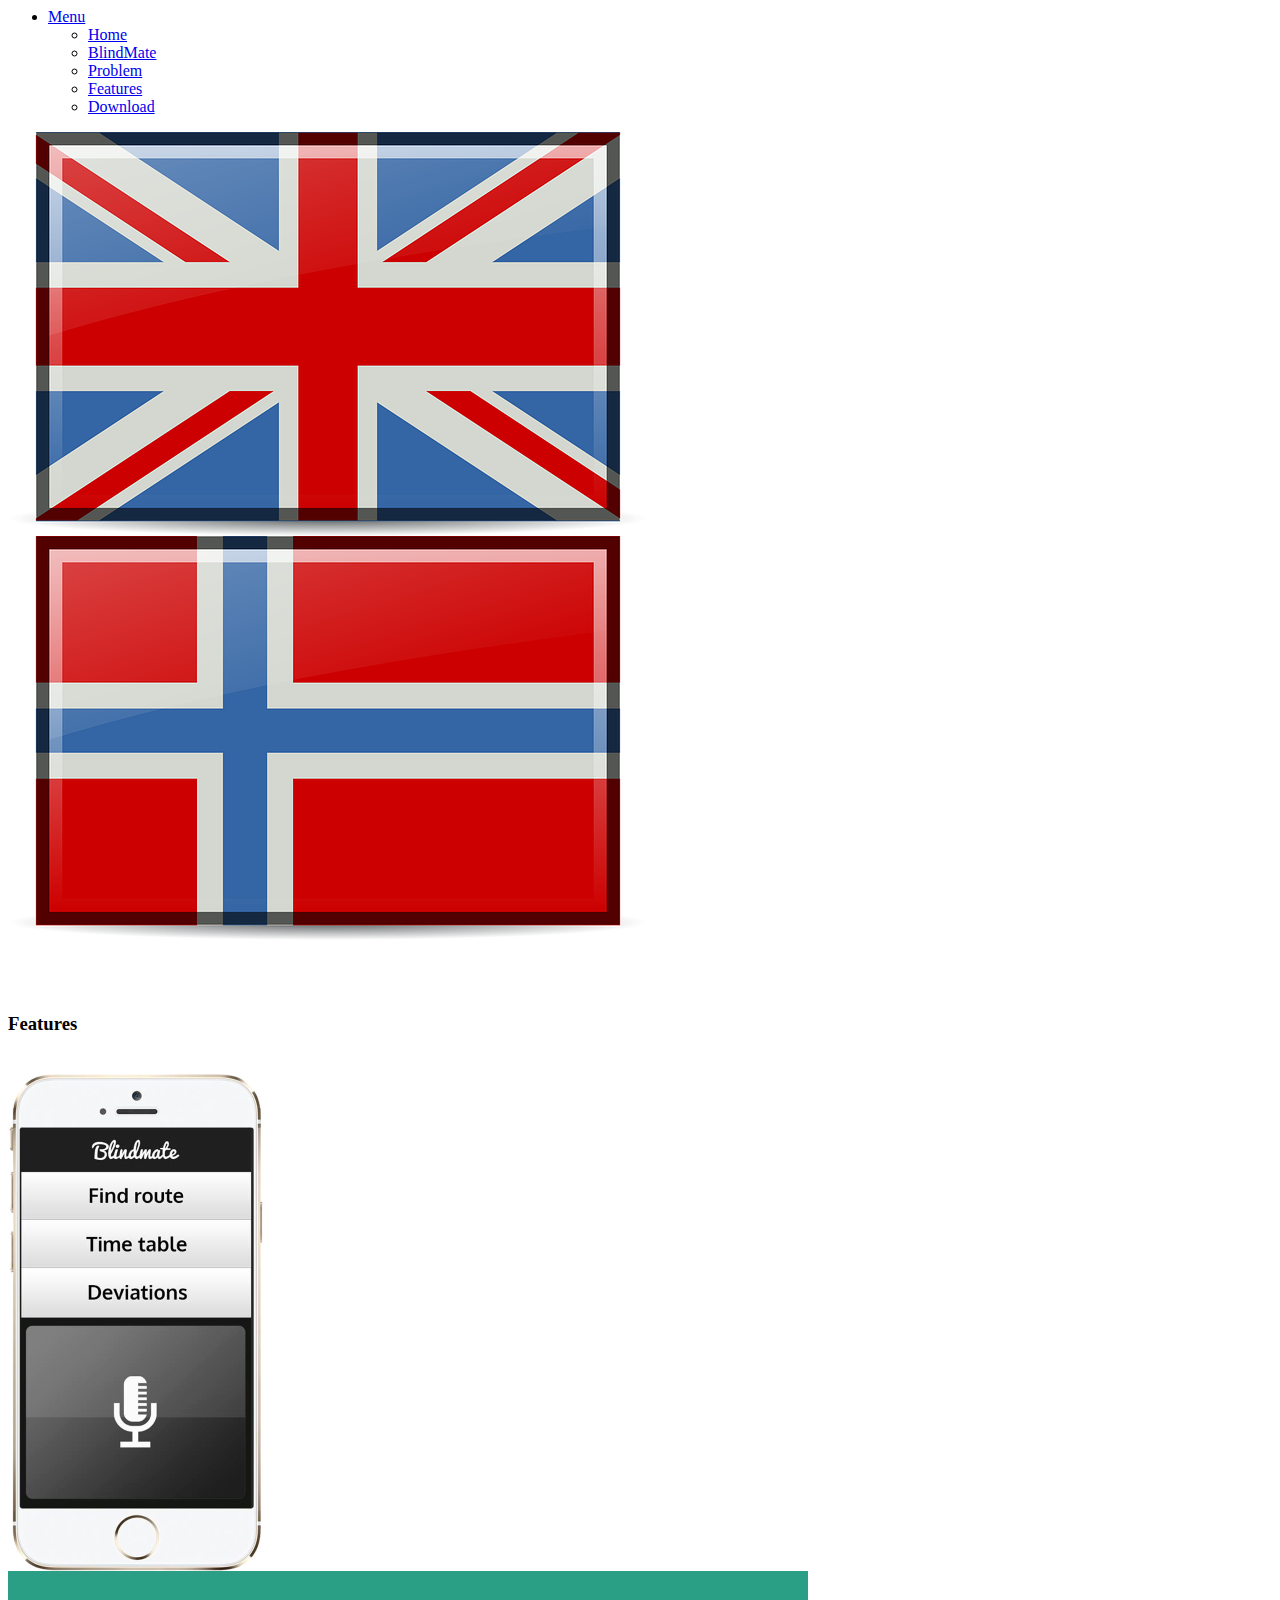
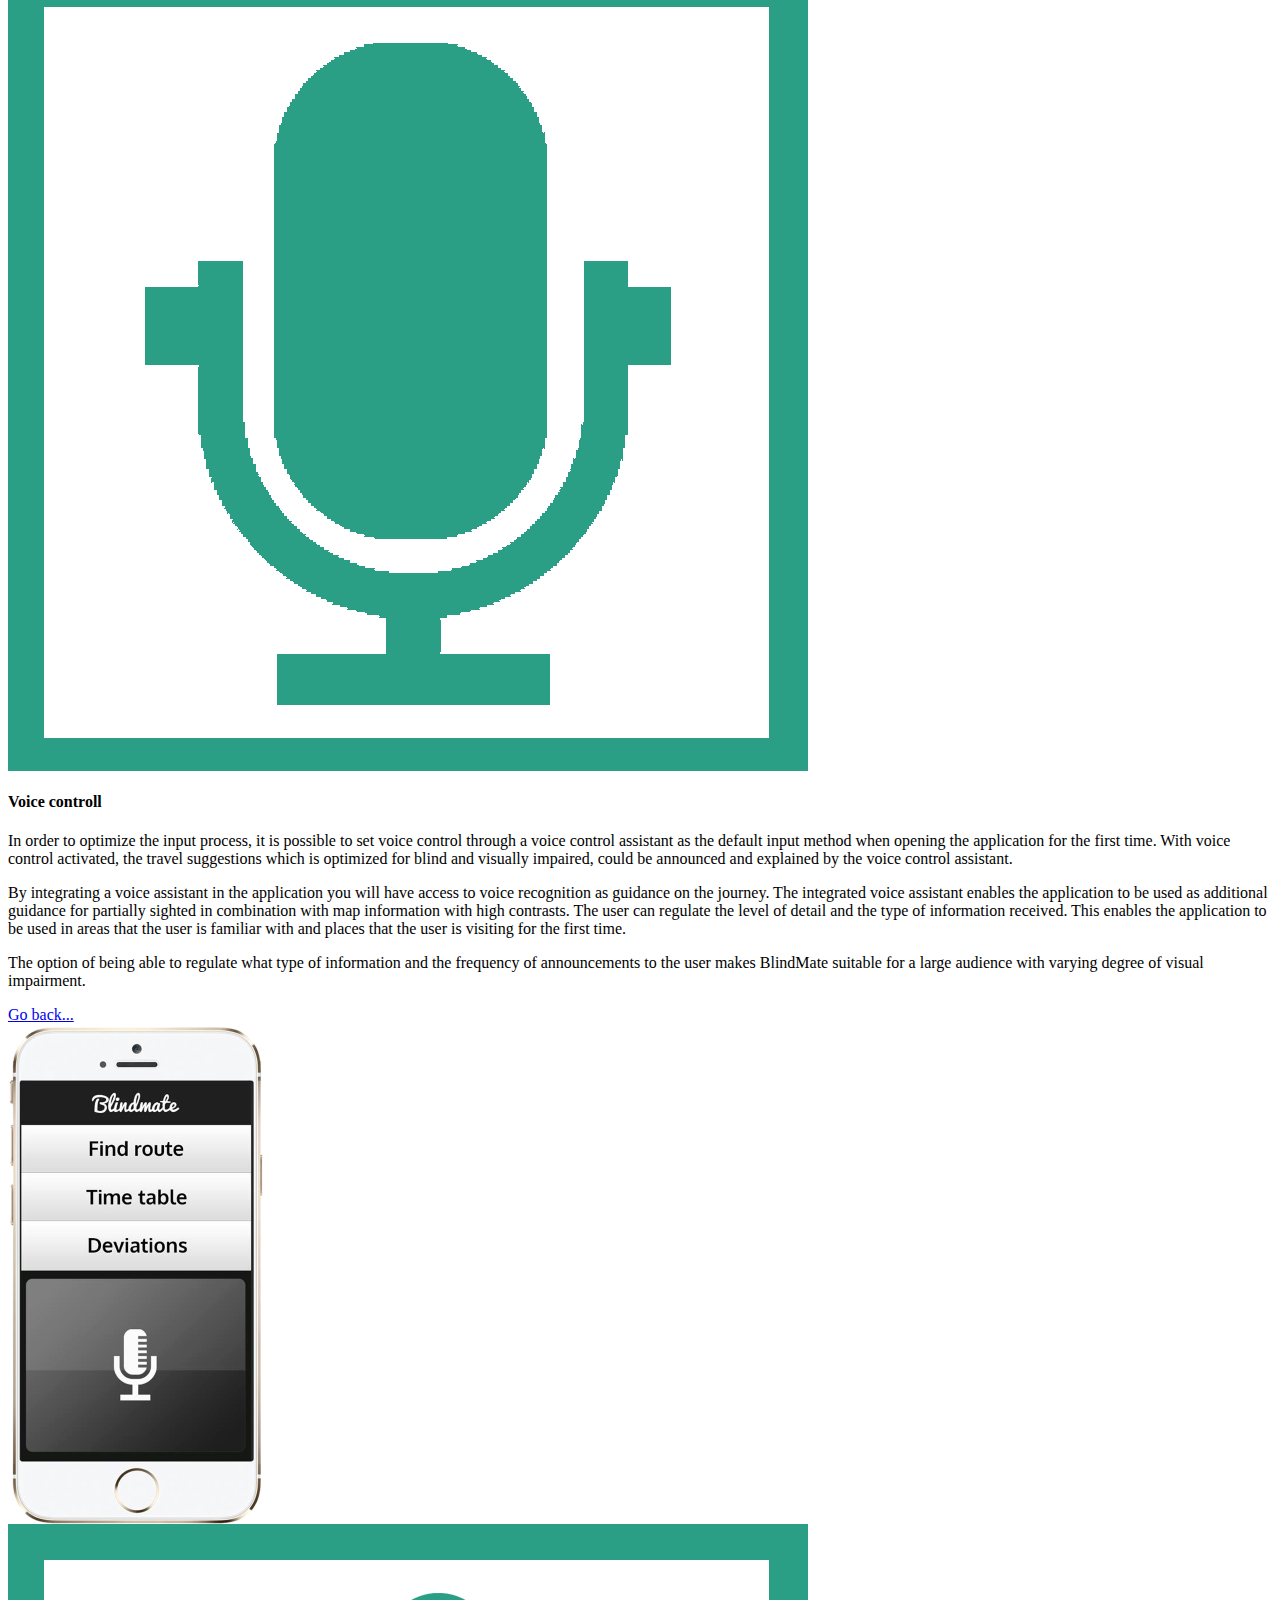
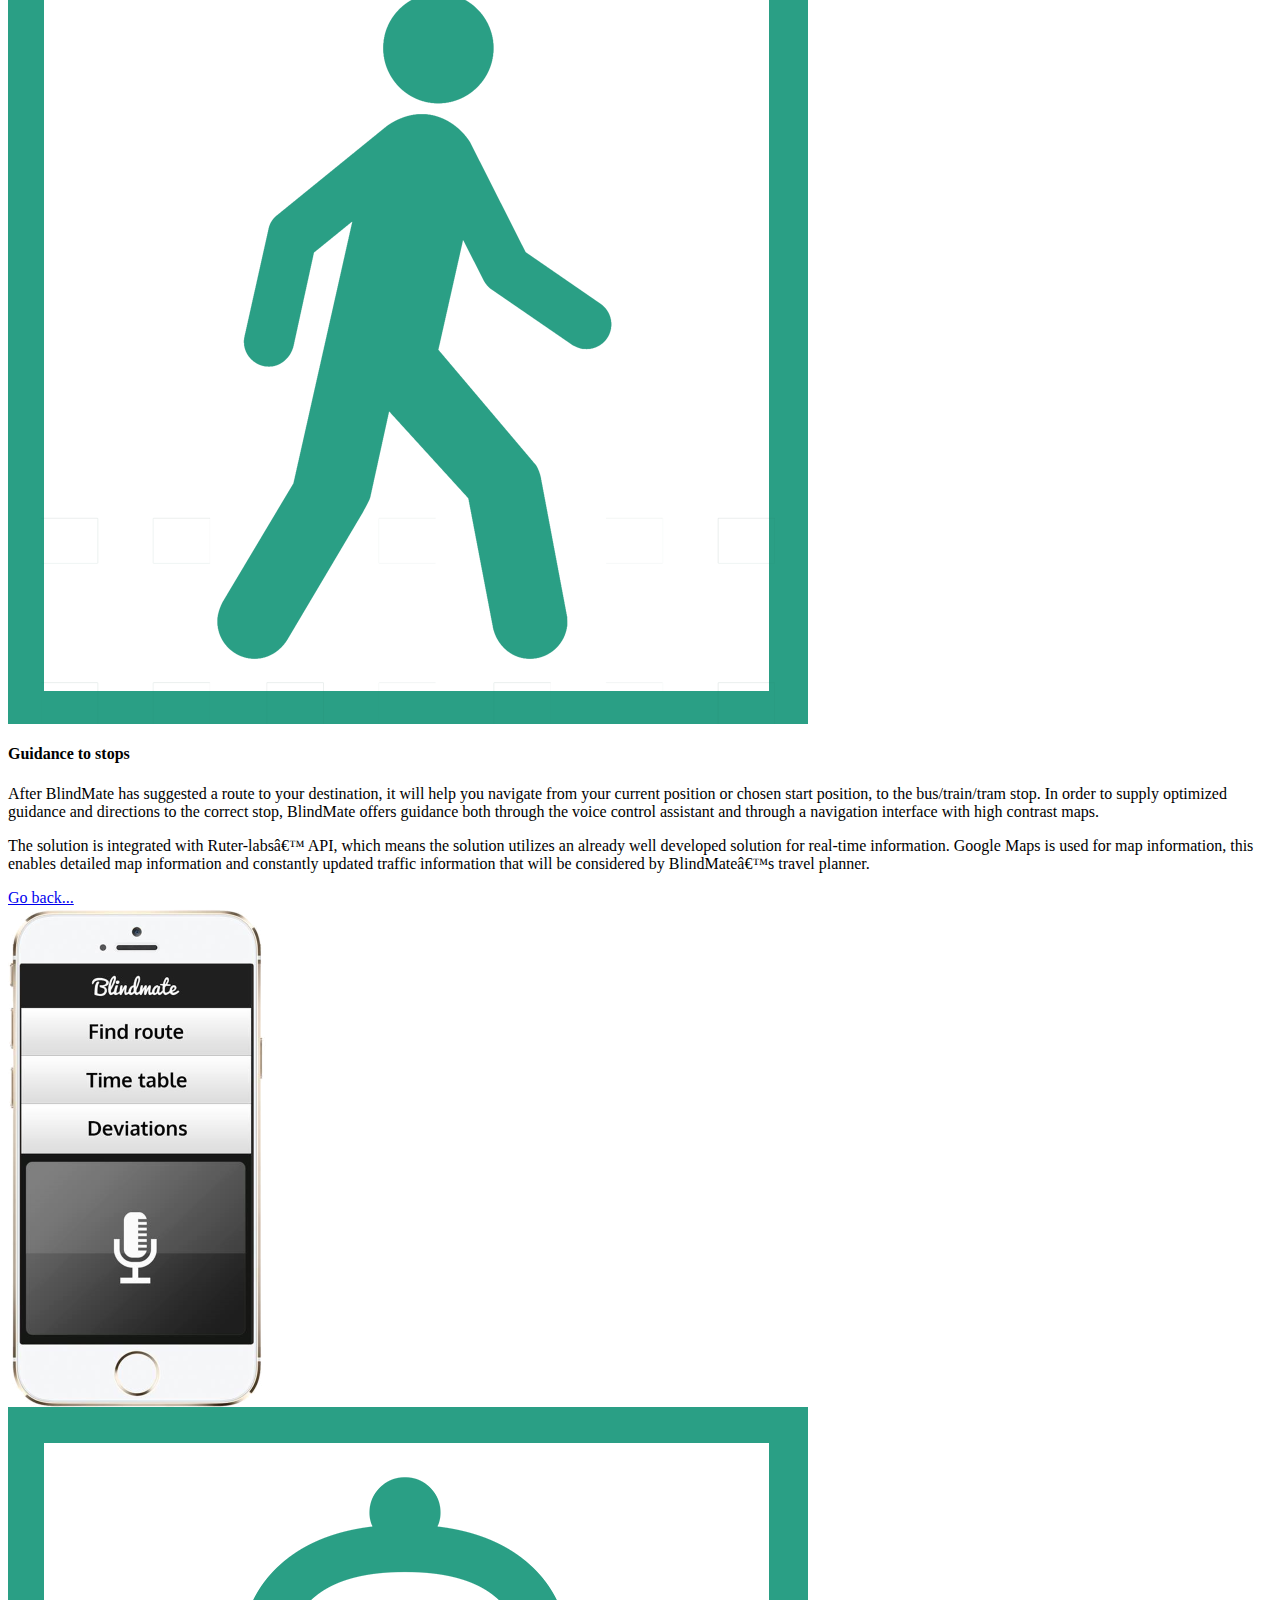
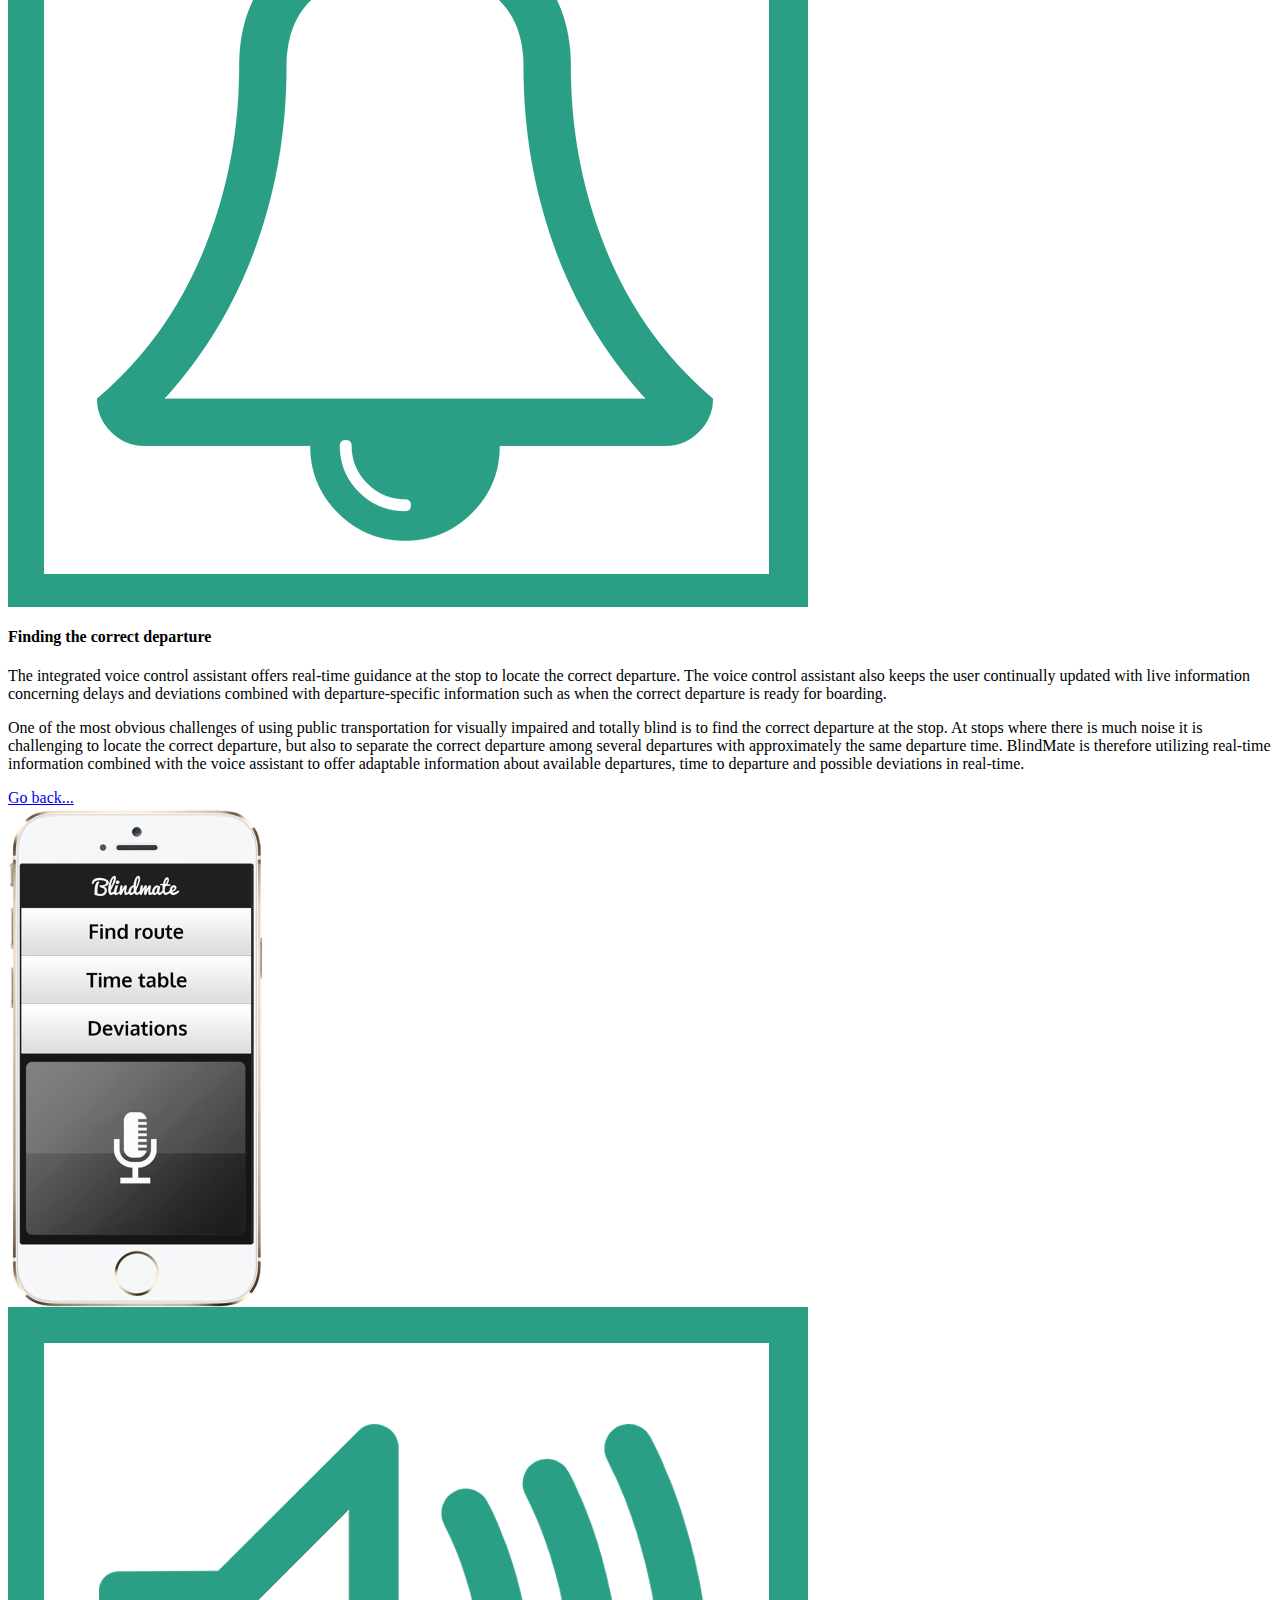
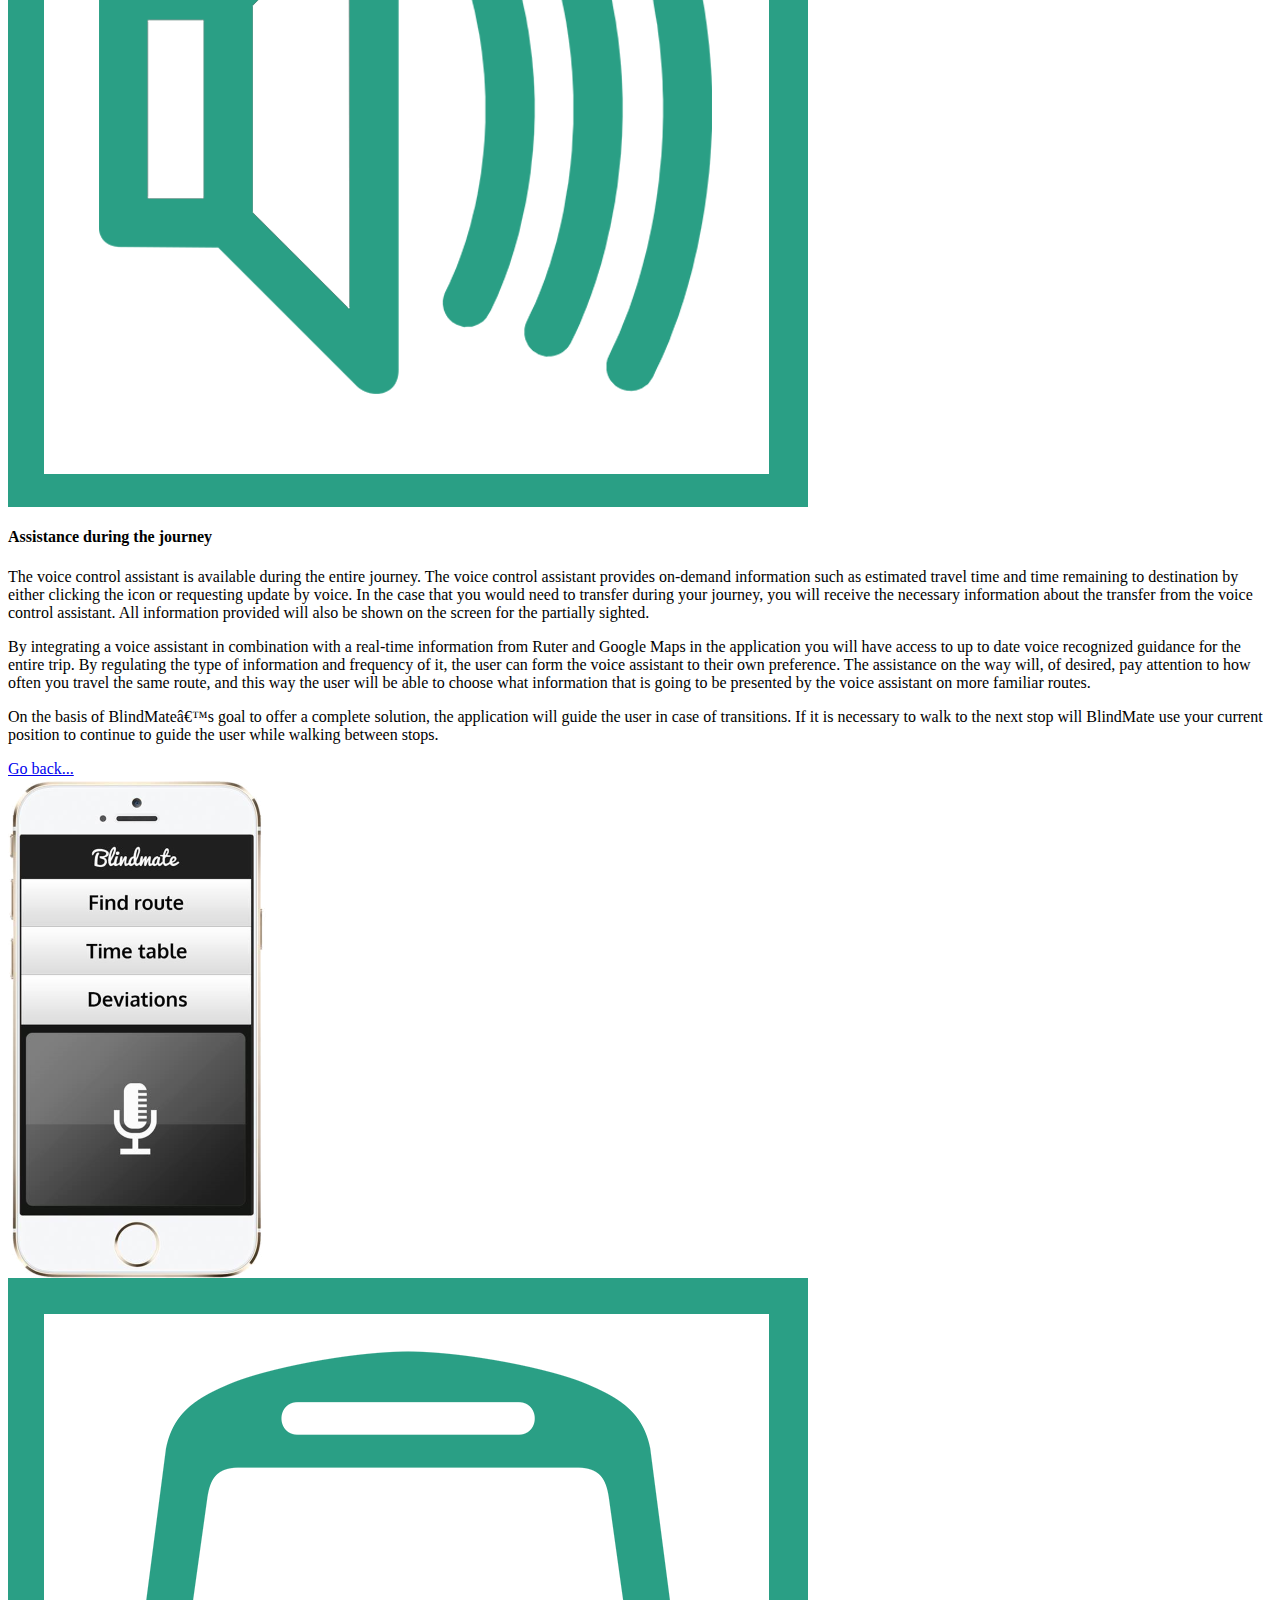
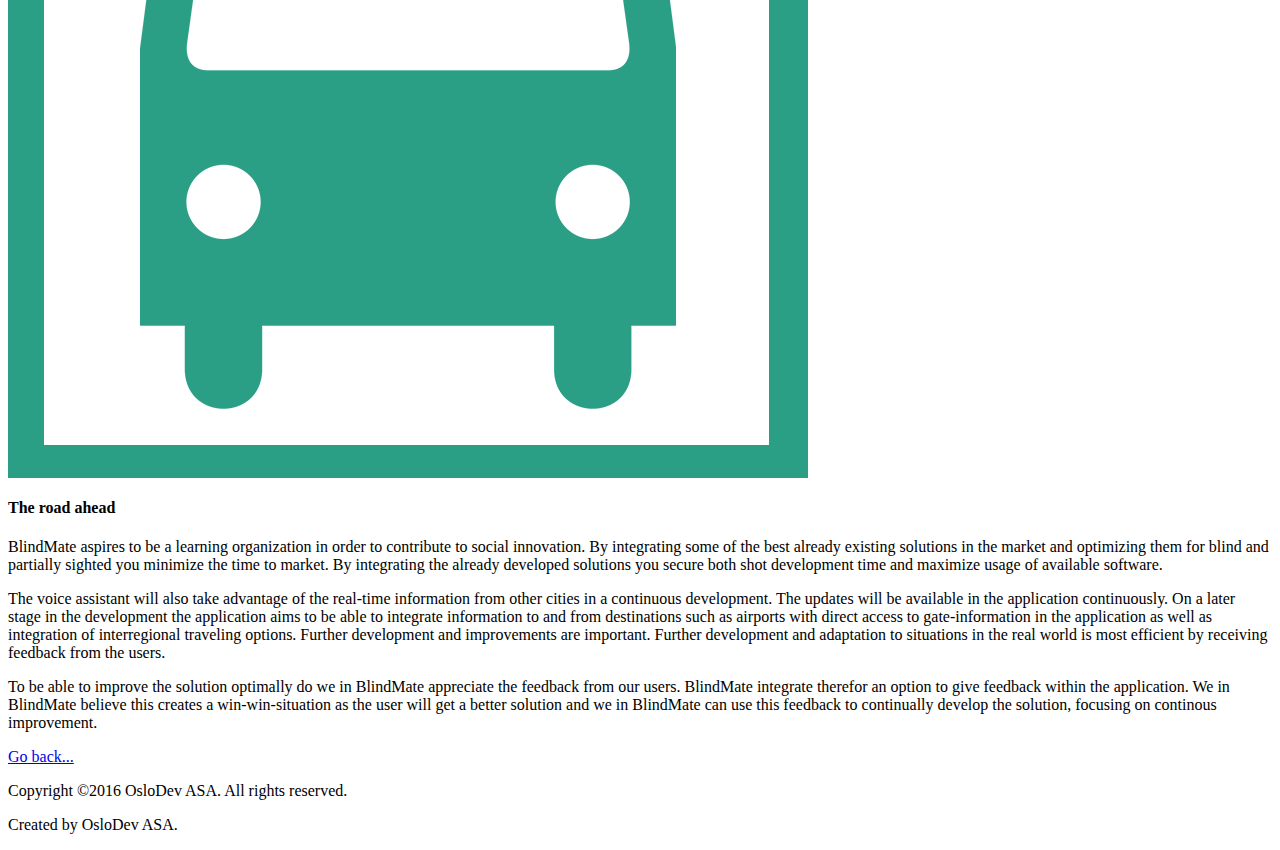
==== features-eng.html @ 74077821 "fixes" ====
<html lang="en">

<head>
    <title>BlindMate</title>
    <meta name="viewport" content="width=device-width, initial-scale=1.0" charset="ISO-8859-1">
    <link type="text/css" rel="stylesheet" href="css/style.css" />
</head>

<body>
    <div id="Home">
        <div id="navigation">
            <ul class="nav">
                <li class="link"> <a class="main" href="#m1">Menu</a>
                    <ul class="sub">
                        <li><a href="#Home" tabindex="0">Home</a></li>
                        <li><a href="#About">BlindMate</a></li>
                        <li><a href="#Problem">Problem</a></li>
                        <li><a href="#Features">Features</a></li>
                        <li><a href="#Download">Download</a></li>
                    </ul>
                </li>
            </ul>
            <a href="index-eng.html"><img src="img/flag-en.png" class="flag" id="england-flag" alt="English" /></a>
            <a href="index.html"><img src="img/flag-no.png" class="flag" id="norge-flag" alt="Norwegian" /></a>
        </div>

        <header class="no-img"></header>

        <br /><br /><br />
        <h3>Features</h3>
        <br />
        <article class="white" id="Voice">
            <img class="Smartphone-right" src="img/smartphone.png" alt="Smartphone" />
            <div class="Features-more">
                <img src="img/mic.png" class="feature-logo" alt="Voice controll" />
                <h4 class="feature-heading">Voice controll</h4>
                <p class="feature-p">In order to optimize the input process, it is possible to set voice control through a voice control assistant as the default input method when opening the application for the first time. With voice control activated, the travel suggestions
                    which is optimized for blind and visually impaired, could be announced and explained by the voice control assistant.</p>
                <p class="feature-p">By integrating a voice assistant in the application you will have access to voice recognition as guidance on the journey. The integrated voice assistant enables the application to be used as additional guidance for partially sighted in
                    combination with map information with high contrasts. The user can regulate the level of detail and the type of information received. This enables the application to be used in areas that the user is familiar with and places that the
                    user is visiting for the first time.</p>
                <p class="feature-p">The option of being able to regulate what type of information and the frequency of announcements to the user makes BlindMate suitable for a large audience with varying degree of visual impairment.</p>
                <a href="index-eng.html#Voice">Go back...</a>
                <br />
            </div>
        </article>

        <article class="grey" id="Guide">
            <img class="Smartphone-right" src="img/smartphone.png" alt="Smartphone" />
            <div class="Features-more">
                <img src="img/man.png" class="feature-logo" alt="Guidance to stops" />
                <h4 class="feature-heading">Guidance to stops</h4>
                <p class="feature-p">After BlindMate has suggested a route to your destination, it will help you navigate from your current position or chosen start position, to the bus/train/tram stop. In order to supply optimized guidance and directions to the correct stop,
                    BlindMate offers guidance both through the voice control assistant and through a navigation interface with high contrast maps.</p>
                <p class="feature-p">The solution is integrated with Ruter-labs’ API, which means the solution utilizes an already well developed solution for real-time information. Google Maps is used for map information, this enables detailed map information and constantly
                    updated traffic information that will be considered by BlindMate’s travel planner.</p>
                <a href="index-eng.html#Guide">Go back...</a>
                <br />
            </div>
        </article>

        <article class="white" id="Find">
            <img class="Smartphone-right" src="img/smartphone.png" alt="Smartphone" />
            <div class="Features-more">
                <img src="img/bell.png" class="feature-logo" alt="Finding the correct departure" />
                <h4 class="feature-heading">Finding the correct departure</h4>
                <p class="feature-p">The integrated voice control assistant offers real-time guidance at the stop to locate the correct departure. The voice control assistant also keeps the user continually updated with live information concerning delays and deviations combined
                    with departure-specific information such as when the correct departure is ready for boarding.</p>
                <p class="feature-p">One of the most obvious challenges of using public transportation for visually impaired and totally blind is to find the correct departure at the stop. At stops where there is much noise it is challenging to locate the correct departure,
                    but also to separate the correct departure among several departures with approximately the same departure time. BlindMate is therefore utilizing real-time information combined with the voice assistant to offer adaptable information
                    about available departures, time to departure and possible deviations in real-time.</p>
                <a href="index-eng.html#Find">Go back...</a>
                <br />
            </div>
        </article>

        <article class="grey" id="Assist">
            <img class="Smartphone-right" src="img/smartphone.png" alt="Smartphone" />
            <div class="Features-more">
                <img src="img/speaker.png" class="feature-logo" alt="Assistance during the journey" />
                <h4 class="feature-heading">Assistance during the journey</h4>
                <p class="feature-p">The voice control assistant is available during the entire journey. The voice control assistant provides on-demand information such as estimated travel time and time remaining to destination by either clicking the icon or requesting update
                    by voice. In the case that you would need to transfer during your journey, you will receive the necessary information about the transfer from the voice control assistant. All information provided will also be shown on the screen for
                    the partially sighted.</p>
                <p class="feature-p">By integrating a voice assistant in combination with a real-time information from Ruter and Google Maps in the application you will have access to up to date voice recognized guidance for the entire trip. By regulating the type of information
                    and frequency of it, the user can form the voice assistant to their own preference. The assistance on the way will, of desired, pay attention to how often you travel the same route, and this way the user will be able to choose what
                    information that is going to be presented by the voice assistant on more familiar routes.</p>
                <p class="feature-p">On the basis of BlindMate’s goal to offer a complete solution, the application will guide the user in case of transitions. If it is necessary to walk to the next stop will BlindMate use your current position to continue to guide the user
                    while walking between stops.</p>
                <a href="index-eng.html#Assist">Go back...</a>
                <br />
            </div>
        </article>

        <article class="white" id="Road">
            <img class="Smartphone-right" src="img/smartphone.png" alt="Smartphone" />
            <div class="Features-more">
                <img src="img/bus.png" class="feature-logo" alt="The road ahead" />
                <h4 class="feature-heading">The road ahead</h4>
                <p class="feature-p">BlindMate aspires to be a learning organization in order to contribute to social innovation. By integrating some of the best already existing solutions in the market and optimizing them for blind and partially sighted you minimize the
                    time to market. By integrating the already developed solutions you secure both shot development time and maximize usage of available software.</p>
                <p class="feature-p">The voice assistant will also take advantage of the real-time information from other cities in a continuous development. The updates will be available in the application continuously. On a later stage in the development the application
                    aims to be able to integrate information to and from destinations such as airports with direct access to gate-information in the application as well as integration of interregional traveling options. Further development and improvements
                    are important. Further development and adaptation to situations in the real world is most efficient by receiving feedback from the users.</p>
                <p class="feature-p">To be able to improve the solution optimally do we in BlindMate appreciate the feedback from our users. BlindMate integrate therefor an option to give feedback within the application. We in BlindMate believe this creates a win-win-situation
                    as the user will get a better solution and we in BlindMate can use this feedback to continually develop the solution, focusing on continous improvement.</p>
                <a href="index-eng.html#Road">Go back...</a>
                <br />
            </div>
        </article>

        <footer>
            <p class="footer">Copyright &copy;2016 OsloDev ASA. All rights reserved.</p>
            <p class="footer">Created by OsloDev ASA.</p>
        </footer>
    </div>
</body>
</html>
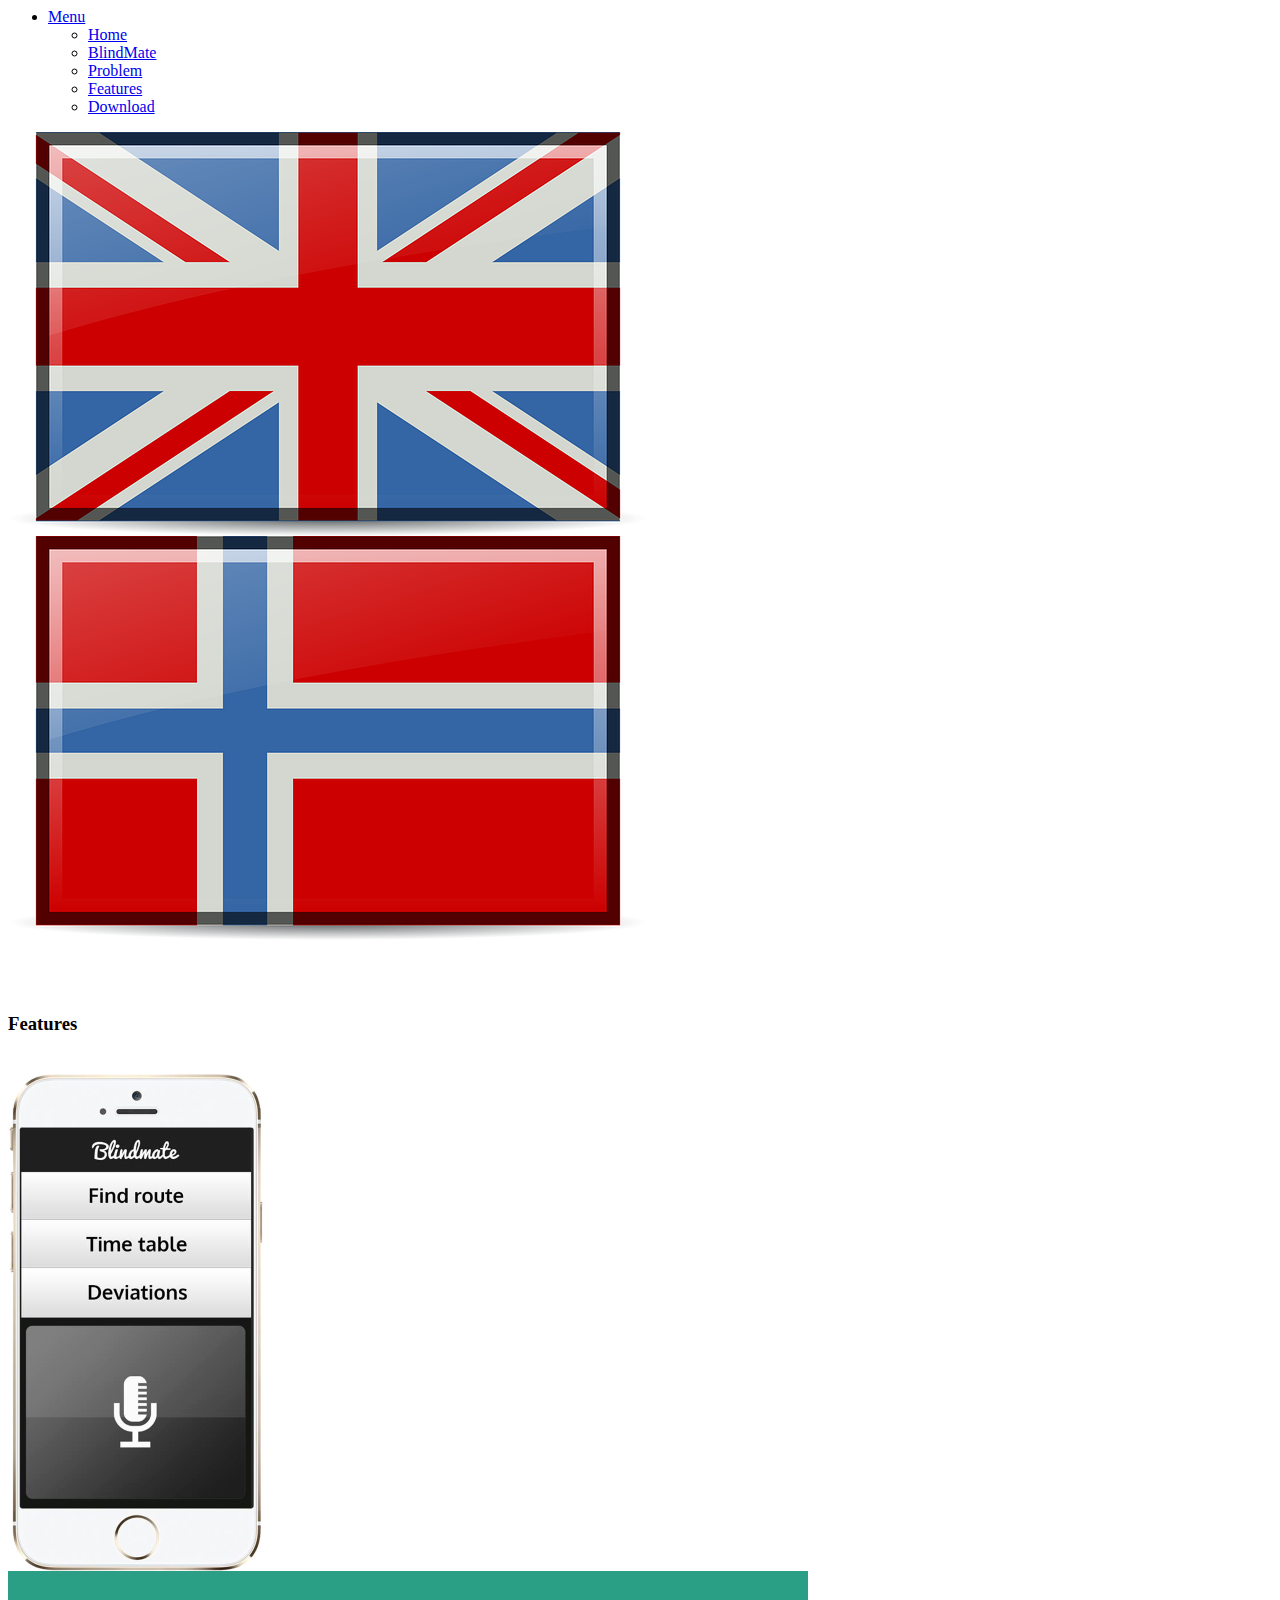
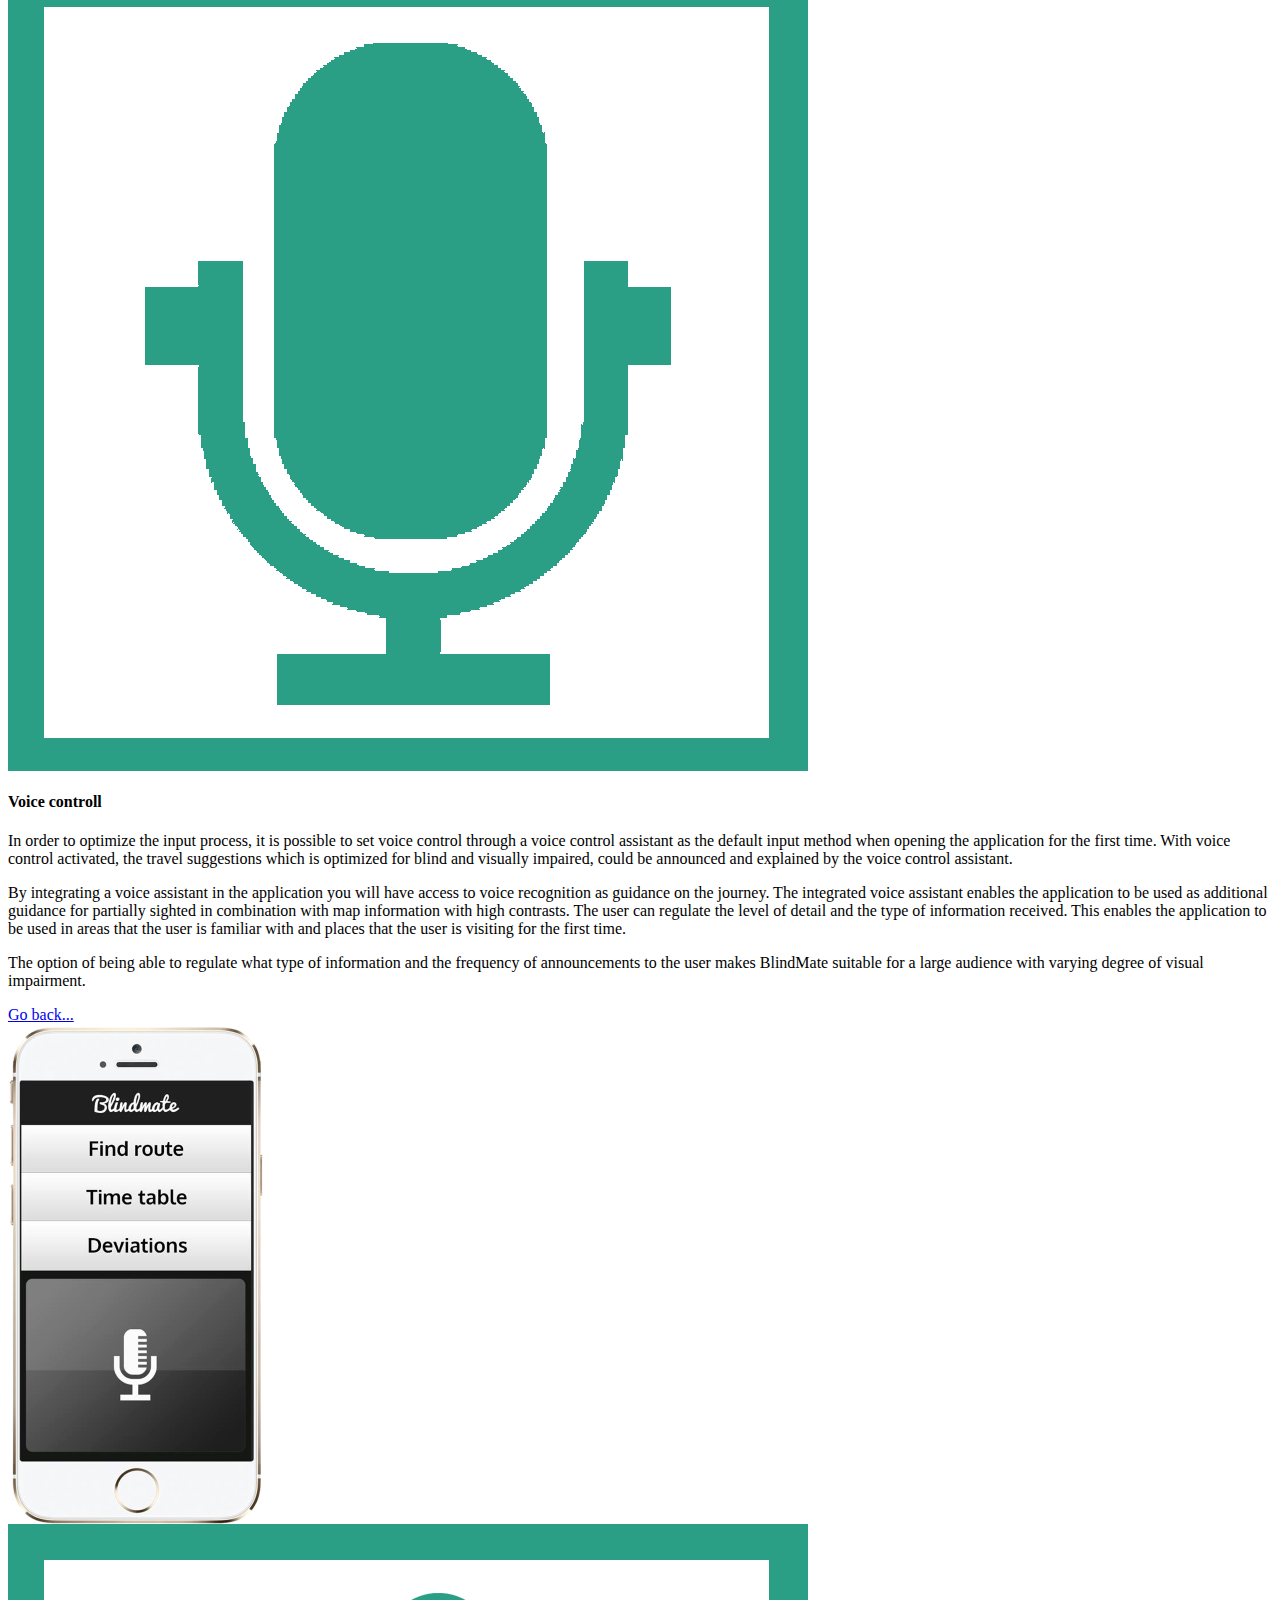
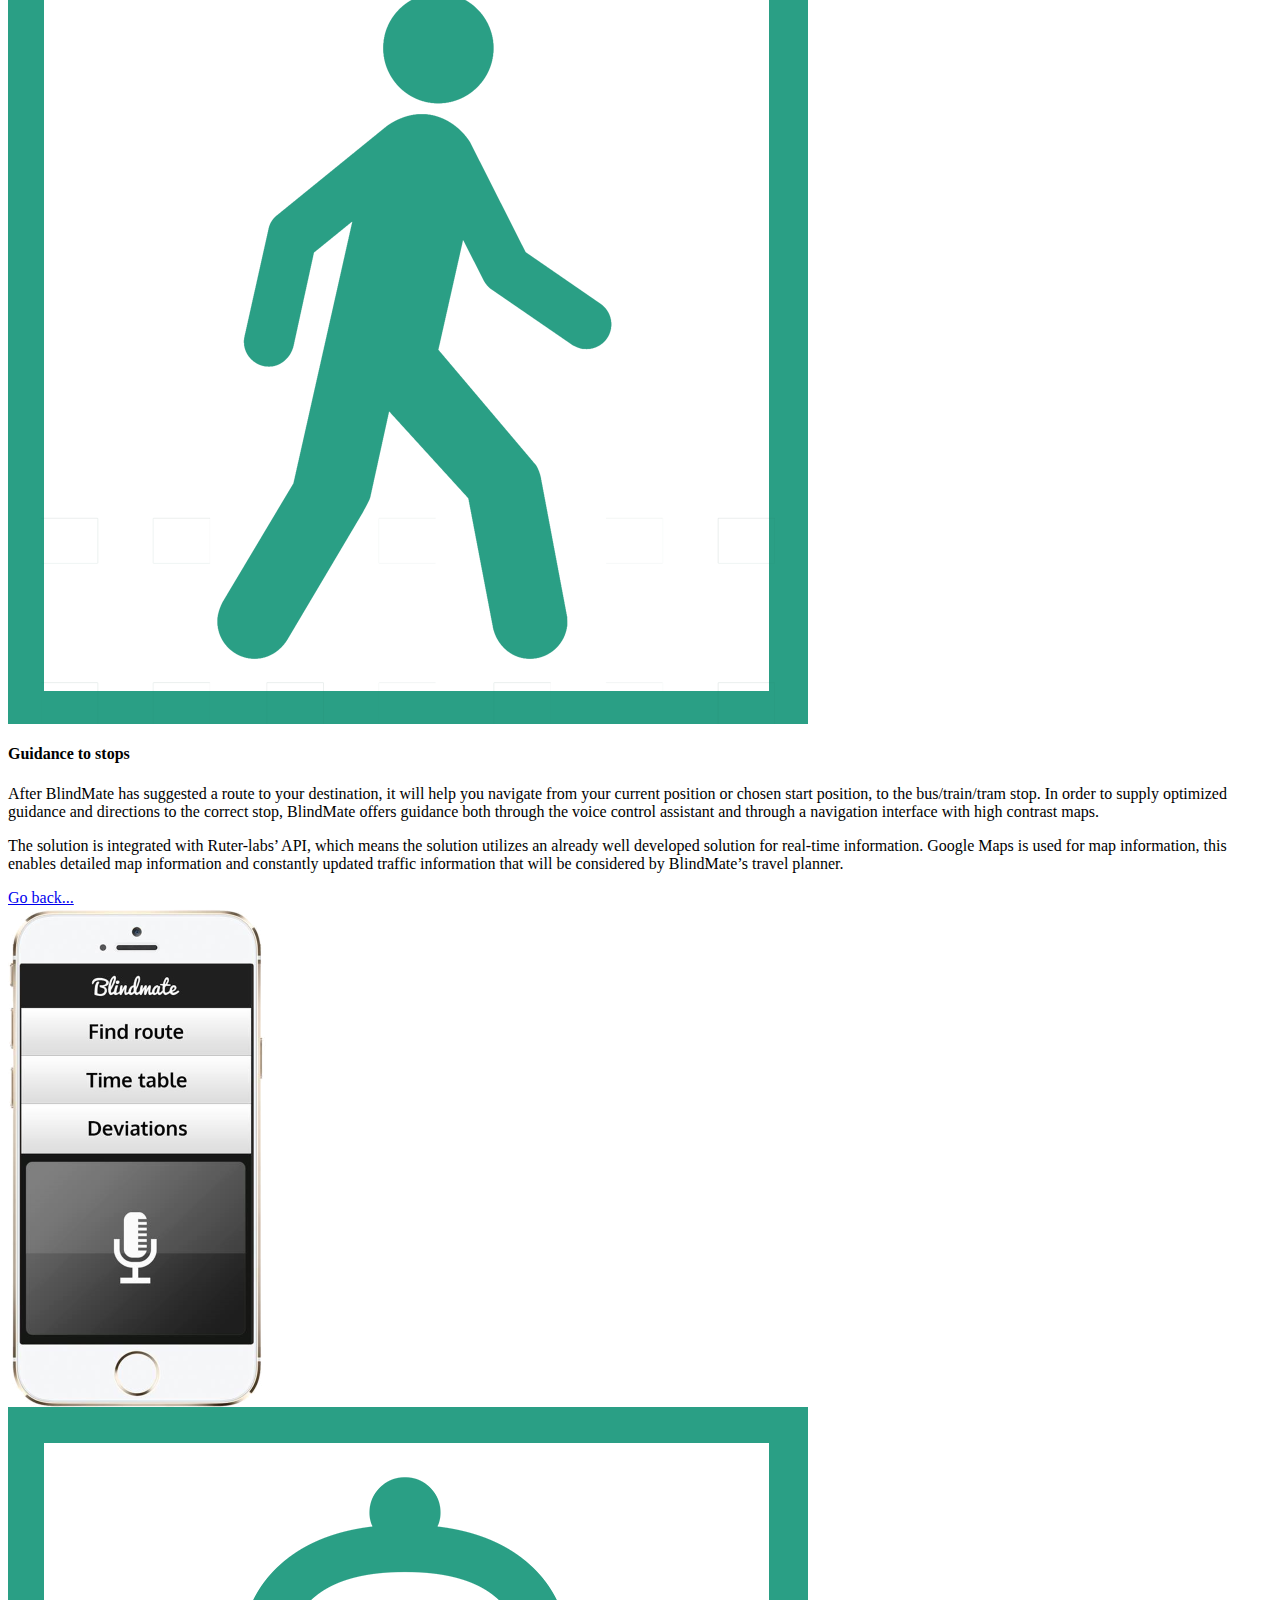
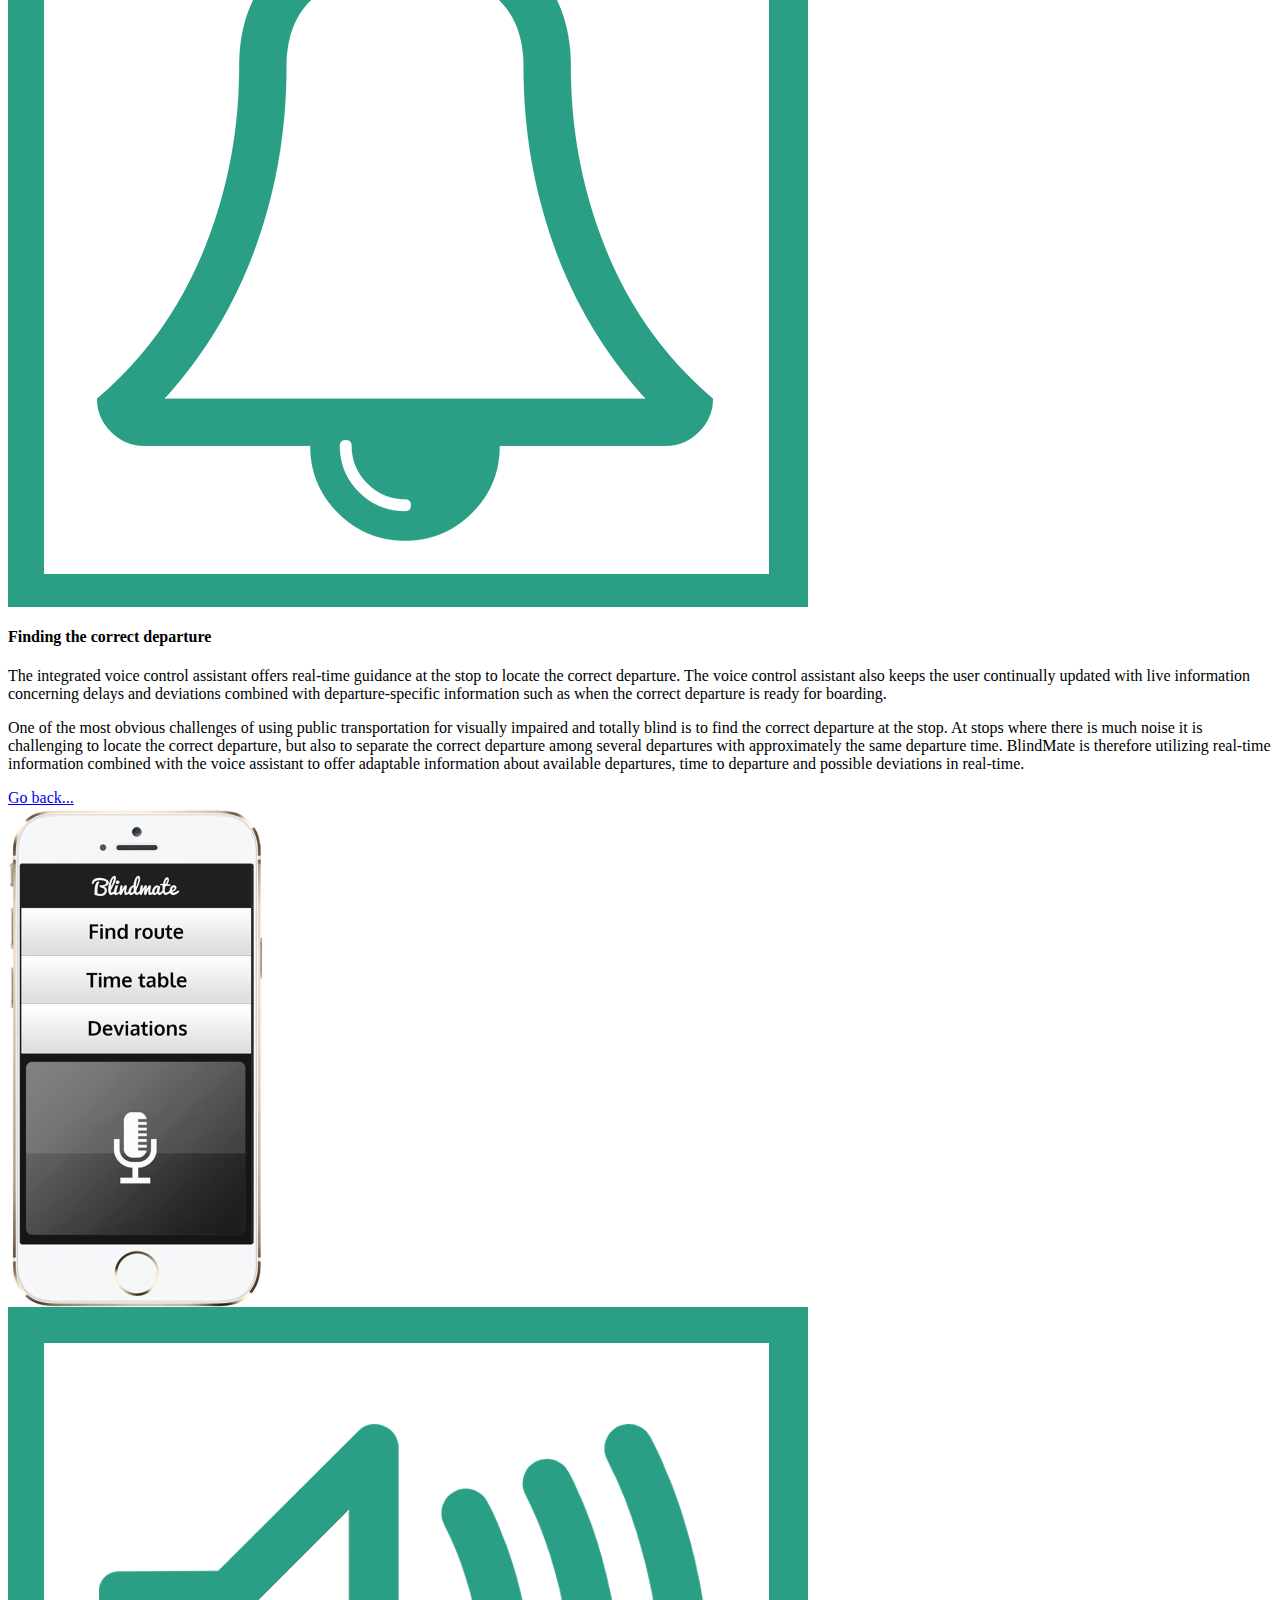
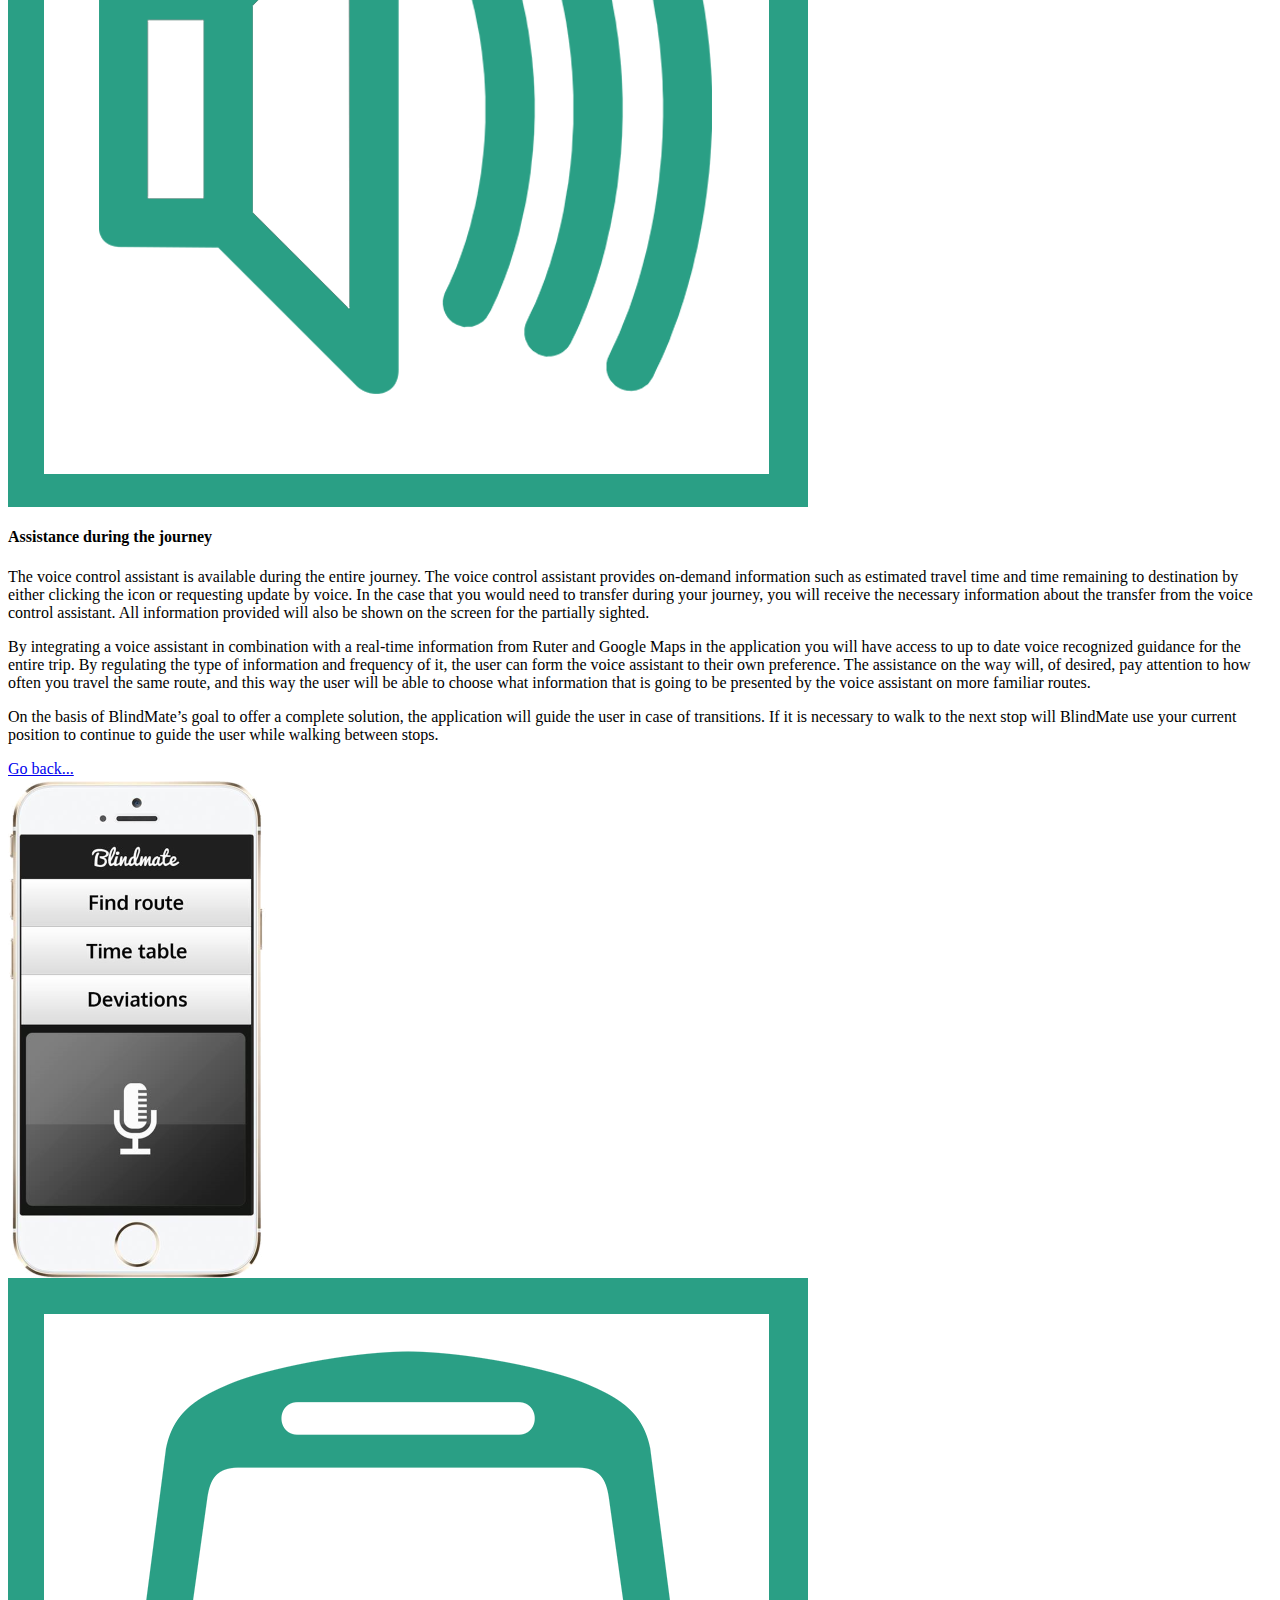
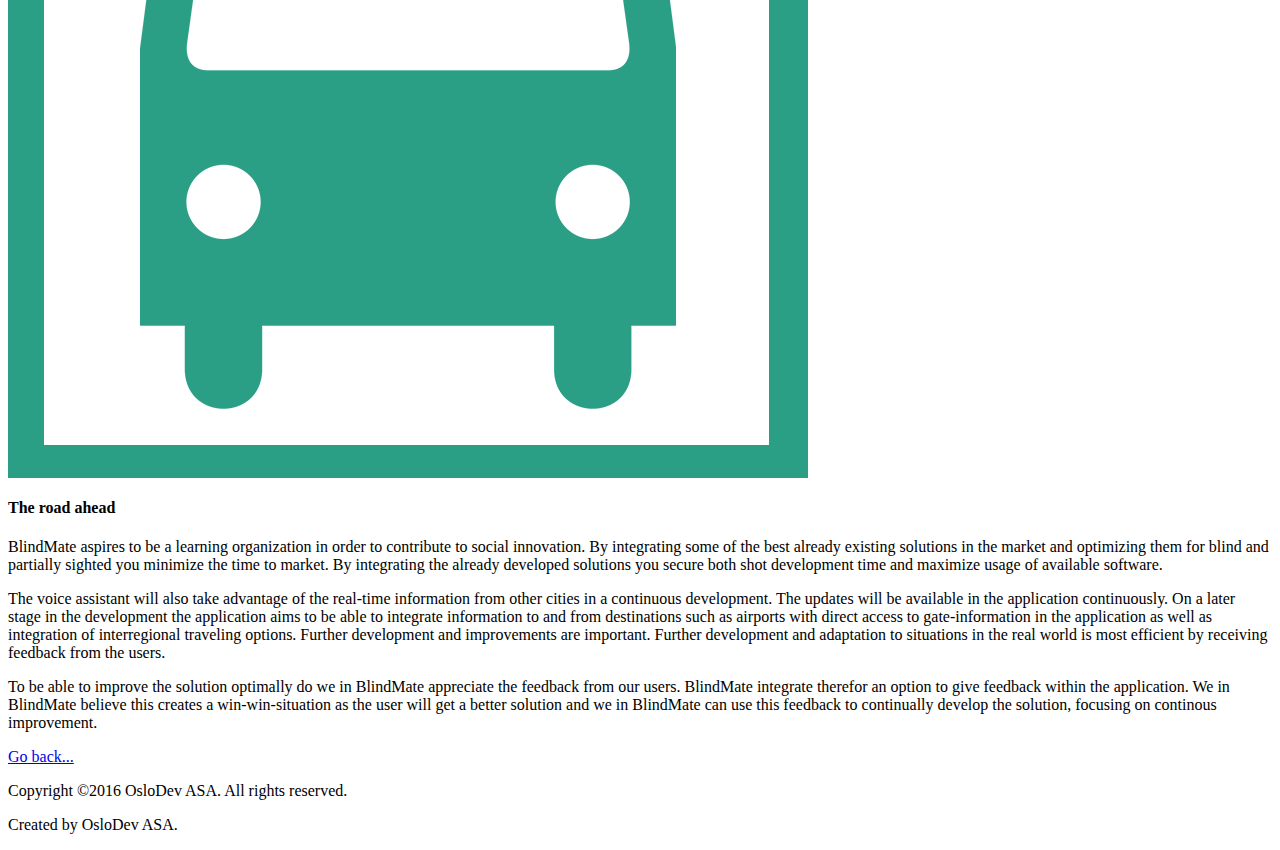
==== commit a07ebc51: "more fix" ====
--- a/features-eng.html
+++ b/features-eng.html
@@ -2,7 +2,7 @@
 
 <head>
     <title>BlindMate</title>
-    <meta name="viewport" content="width=device-width, initial-scale=1.0" charset="ISO-8859-1">
+    <meta name="viewport" content="width=device-width, initial-scale=1.0" charset="UTF-8">
     <link type="text/css" rel="stylesheet" href="css/style.css" />
 </head>
 
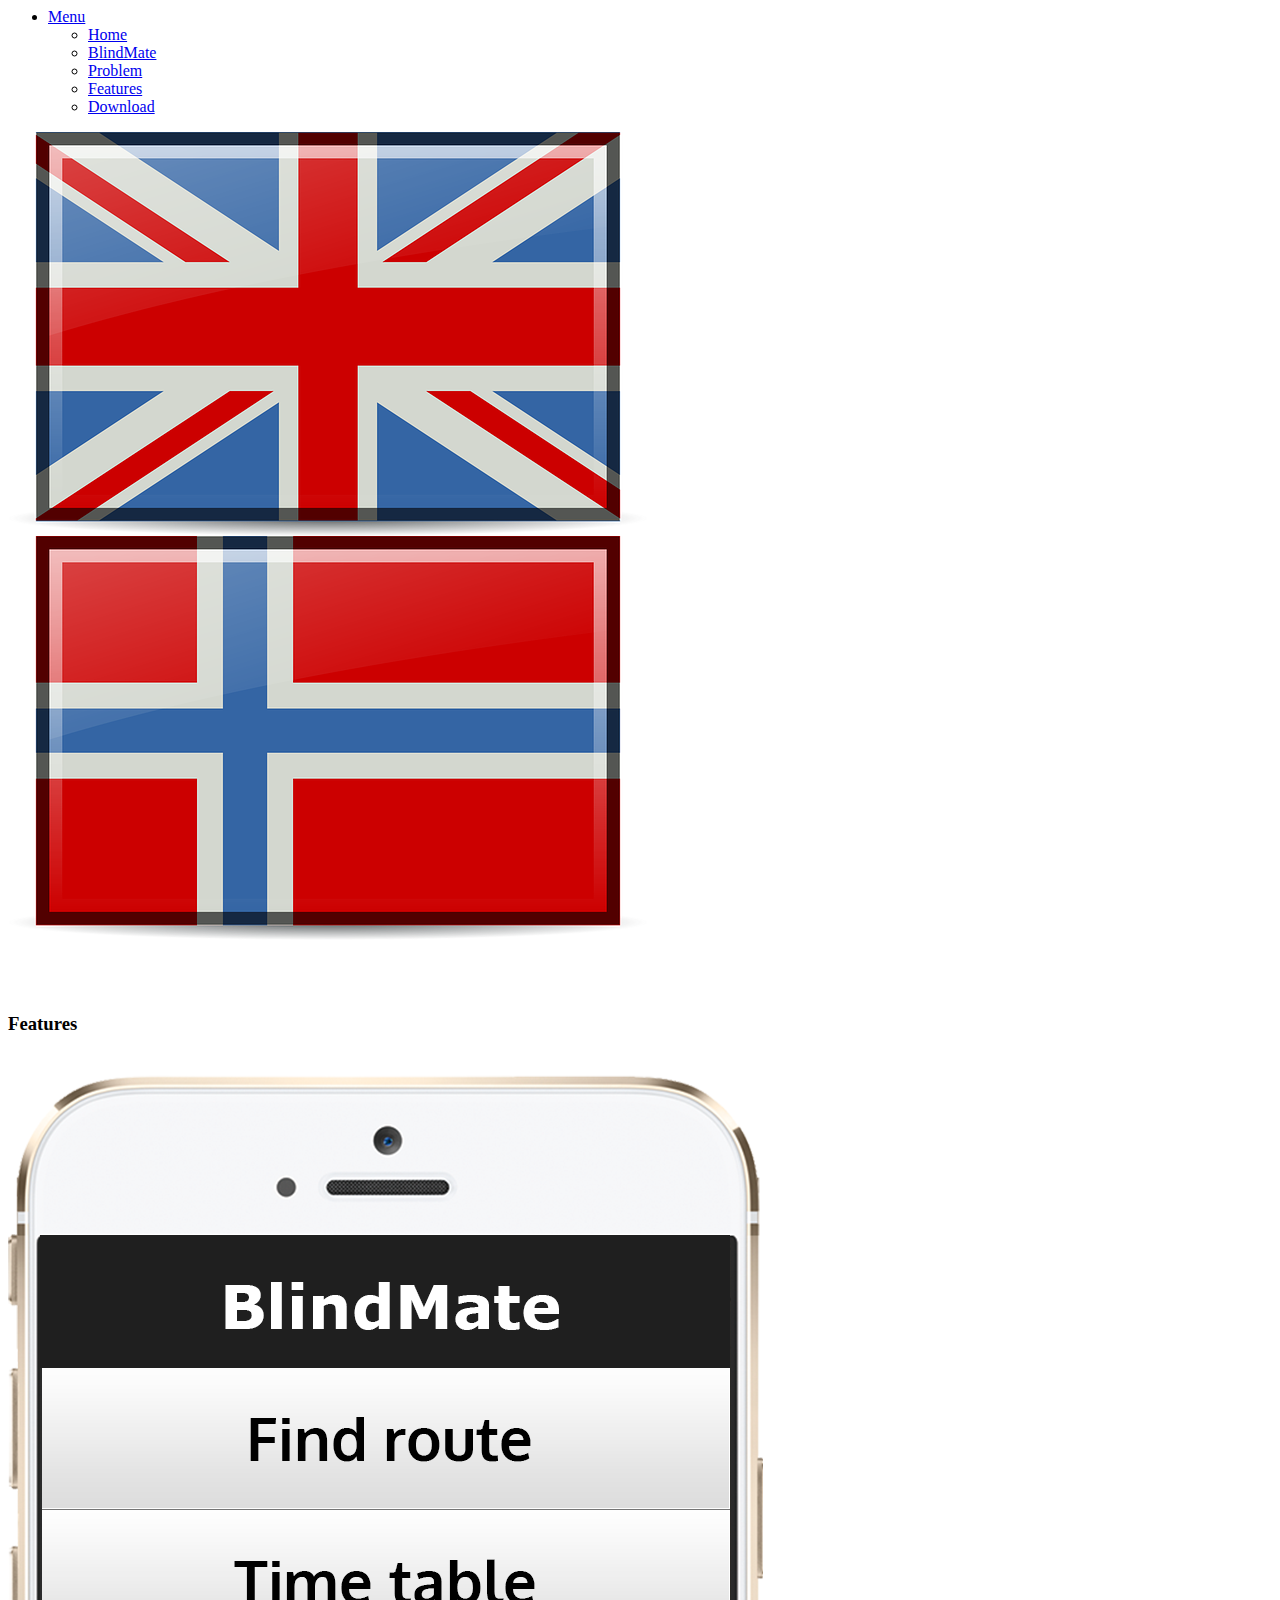
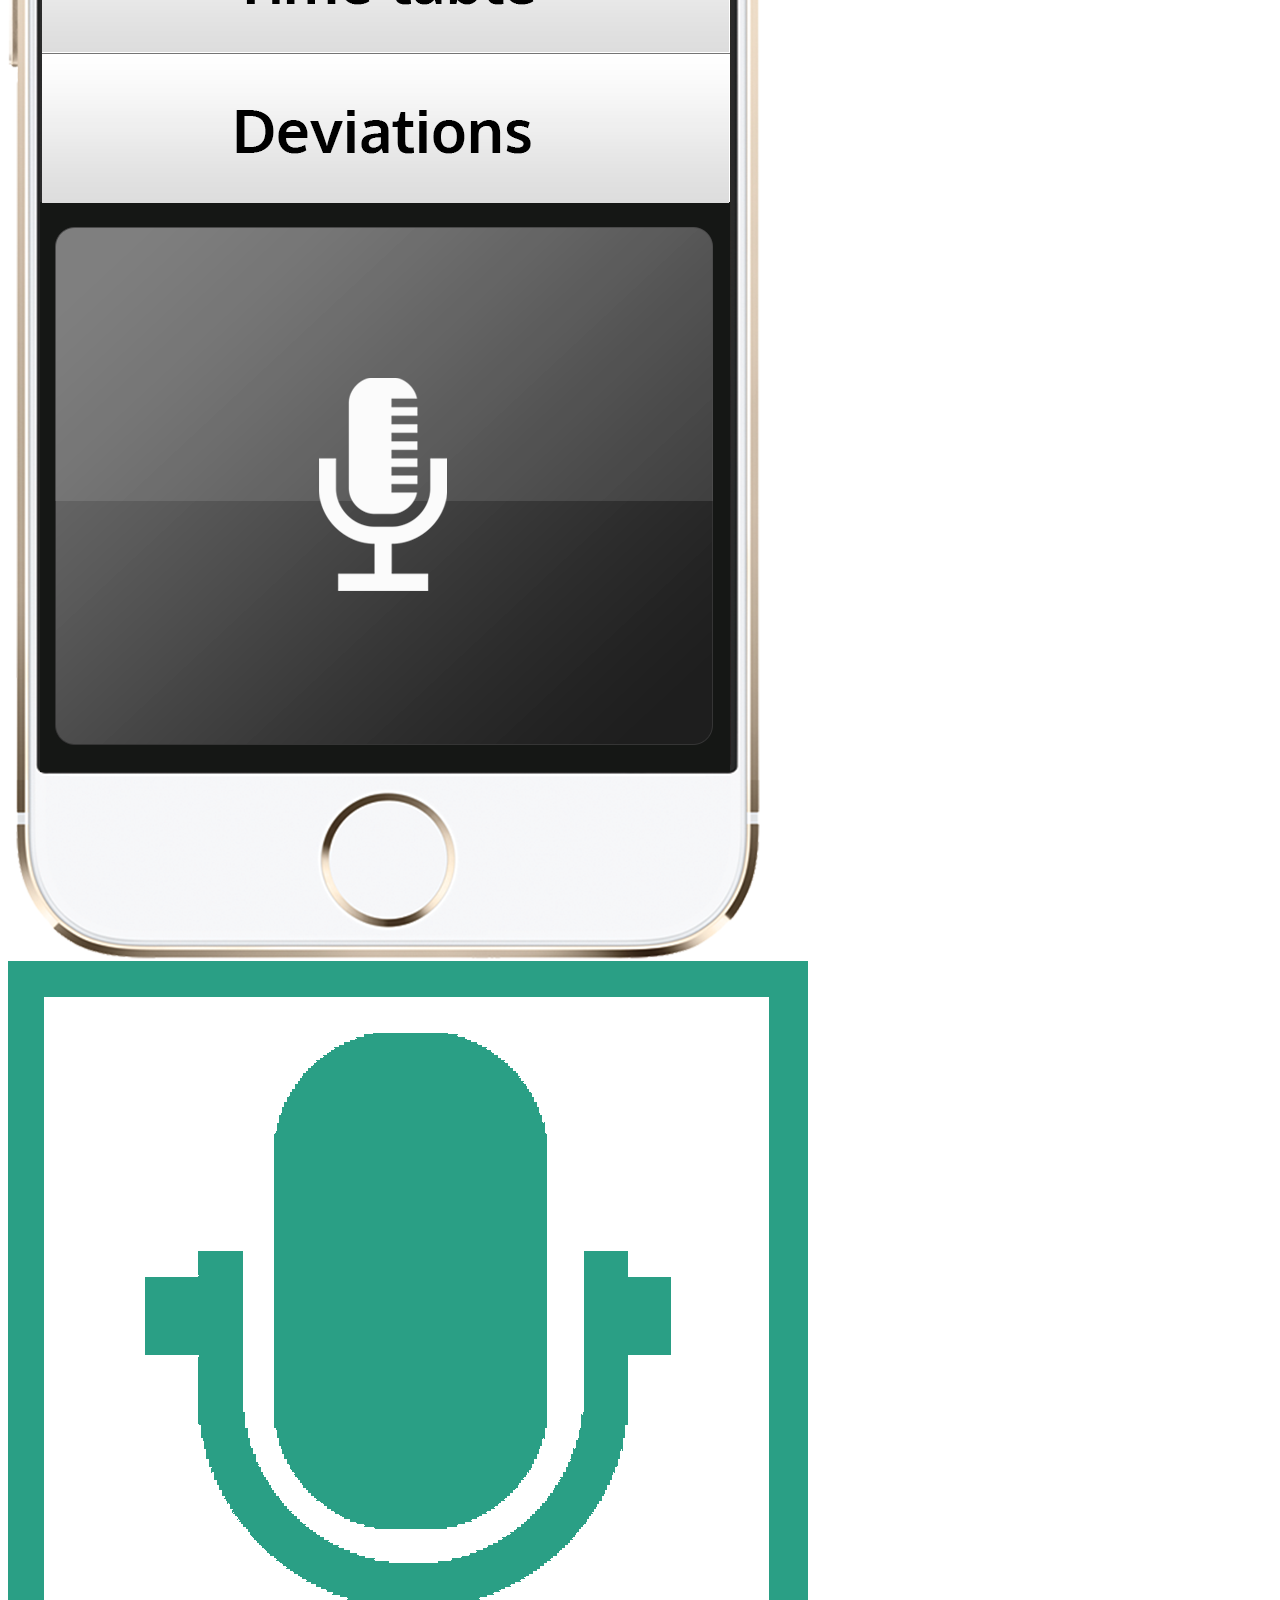
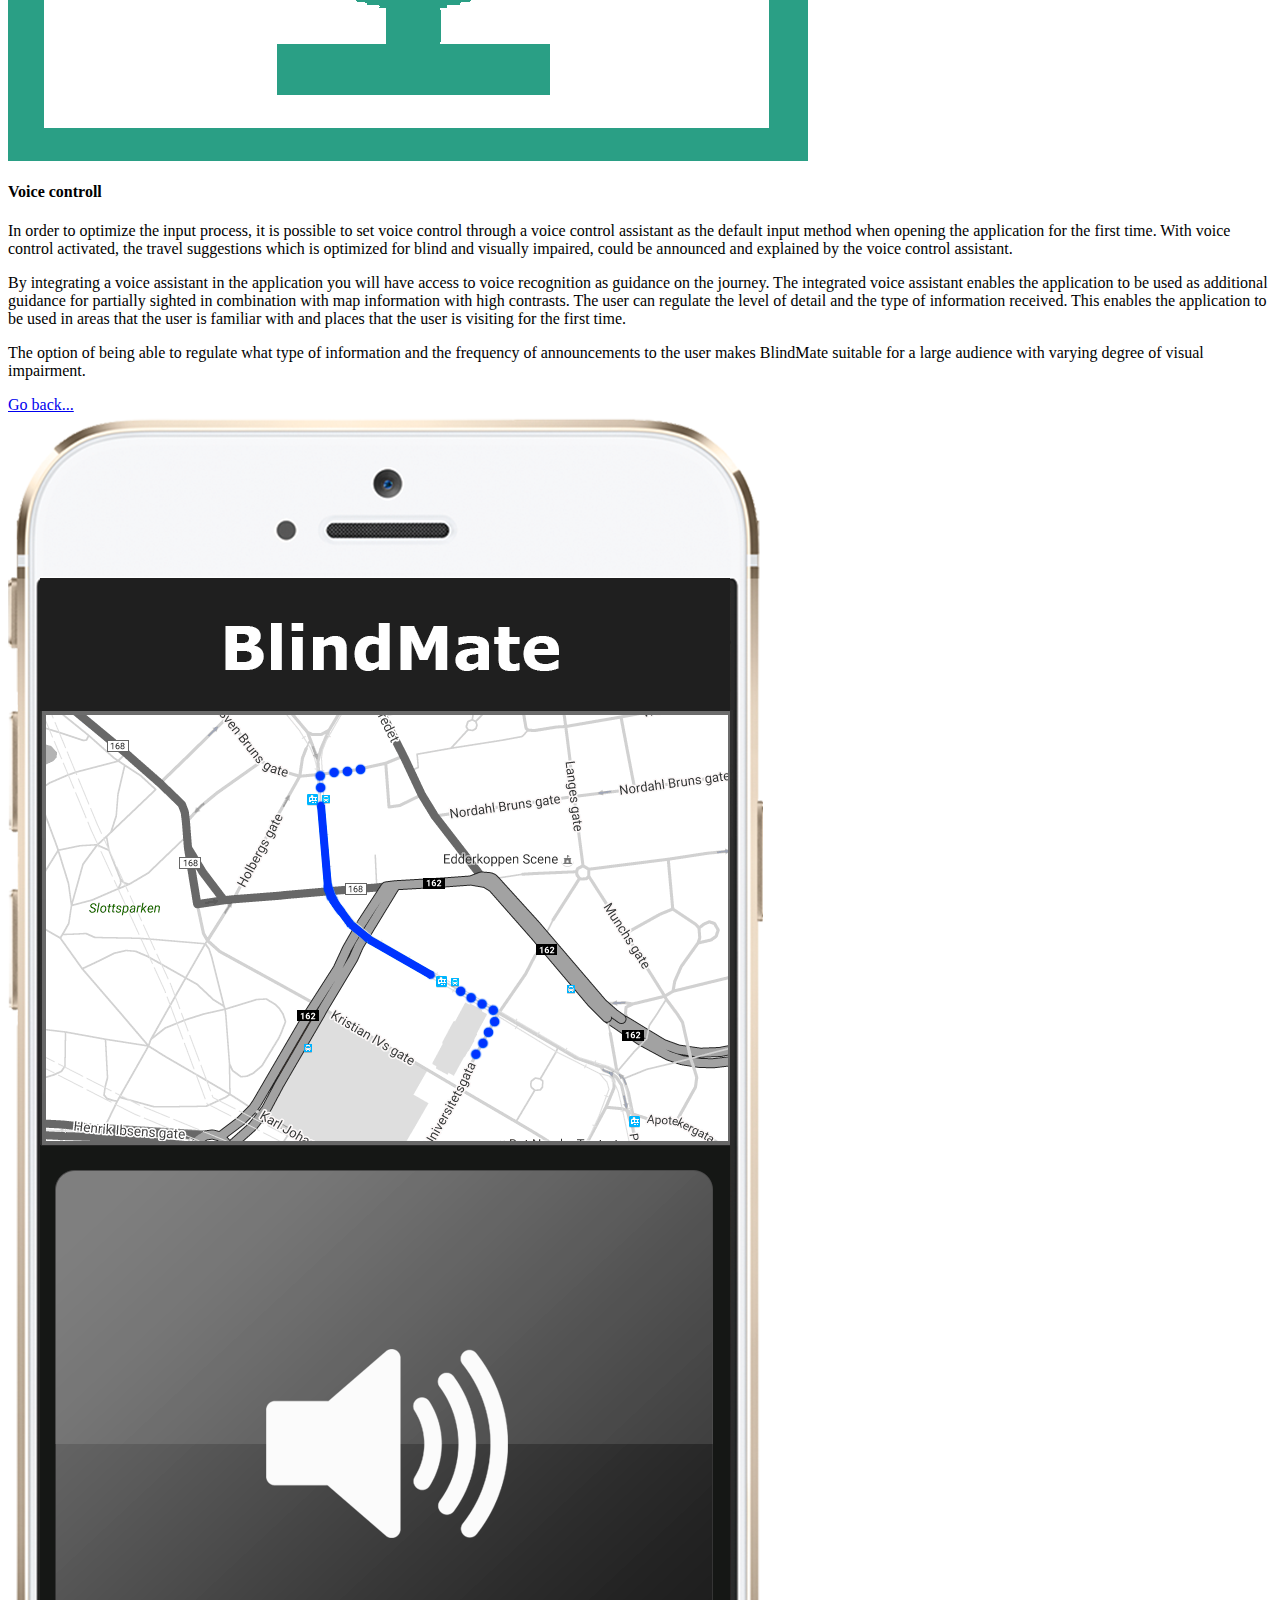
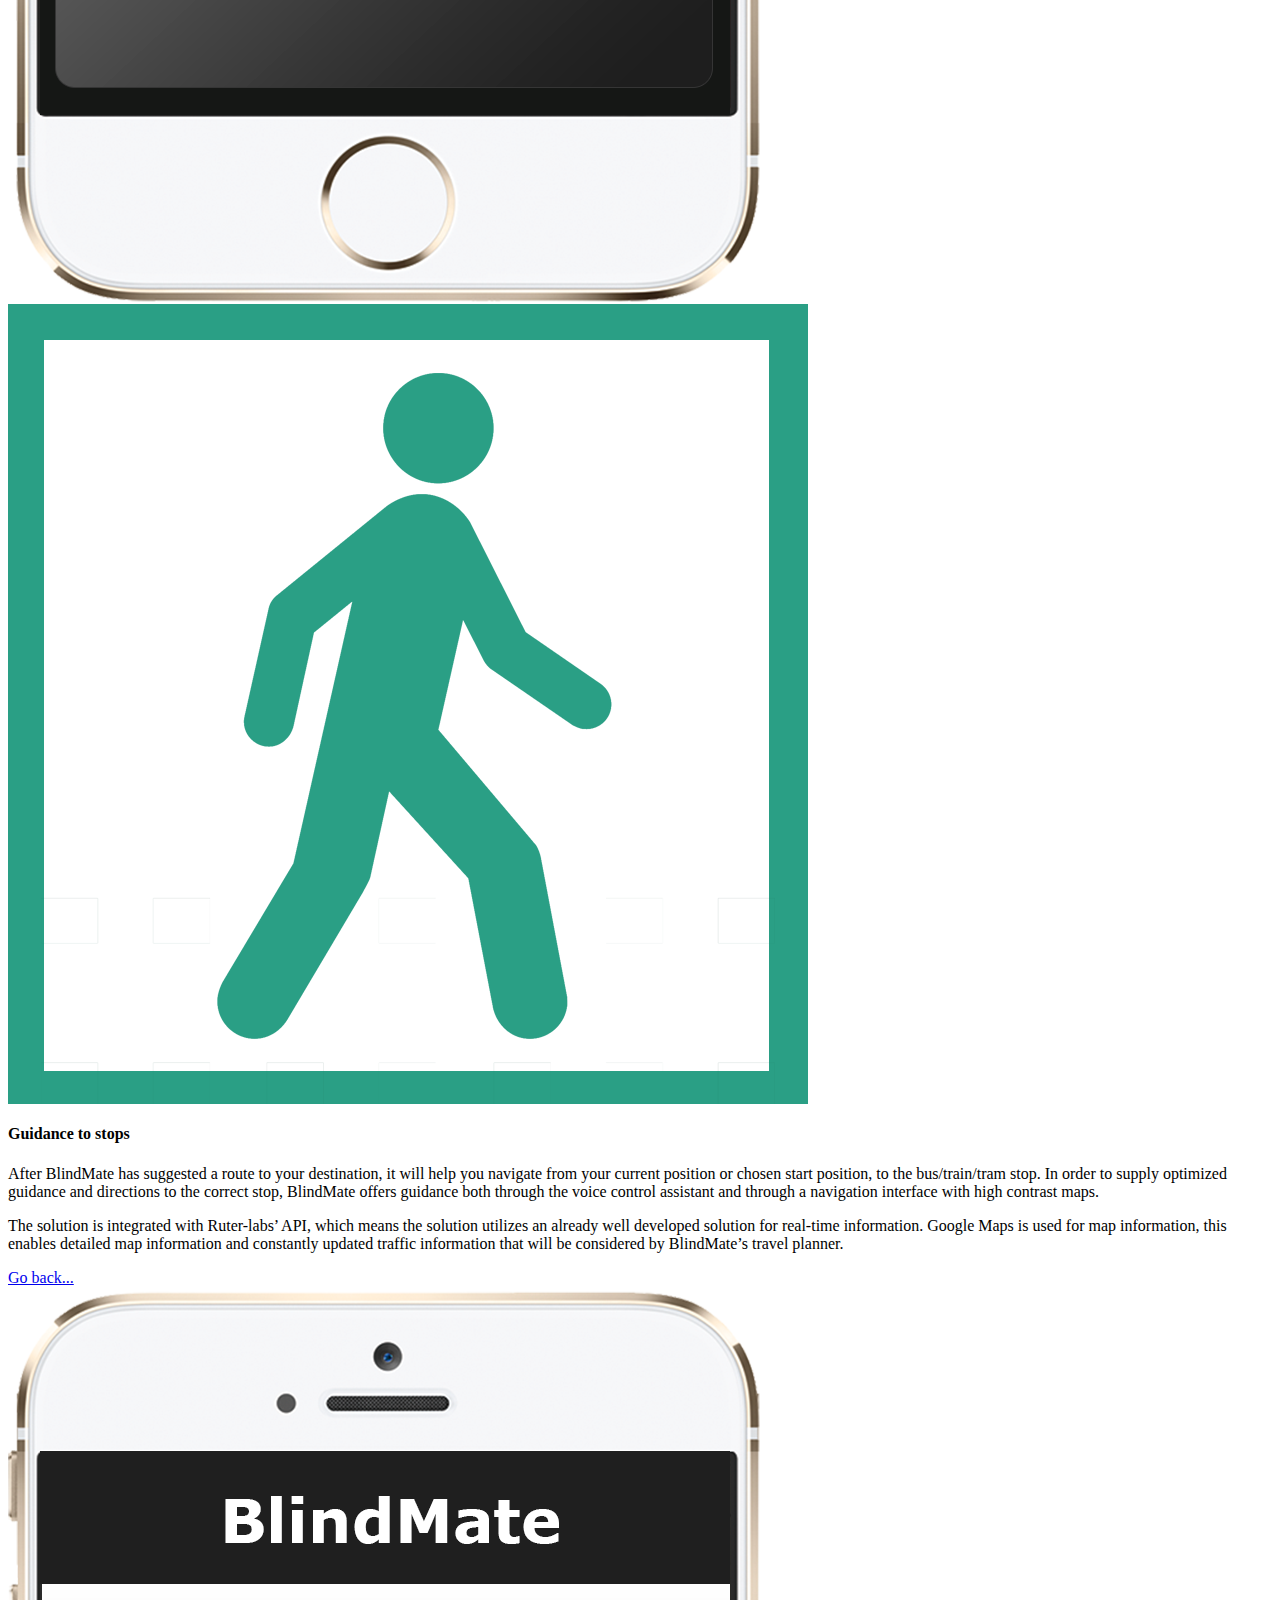
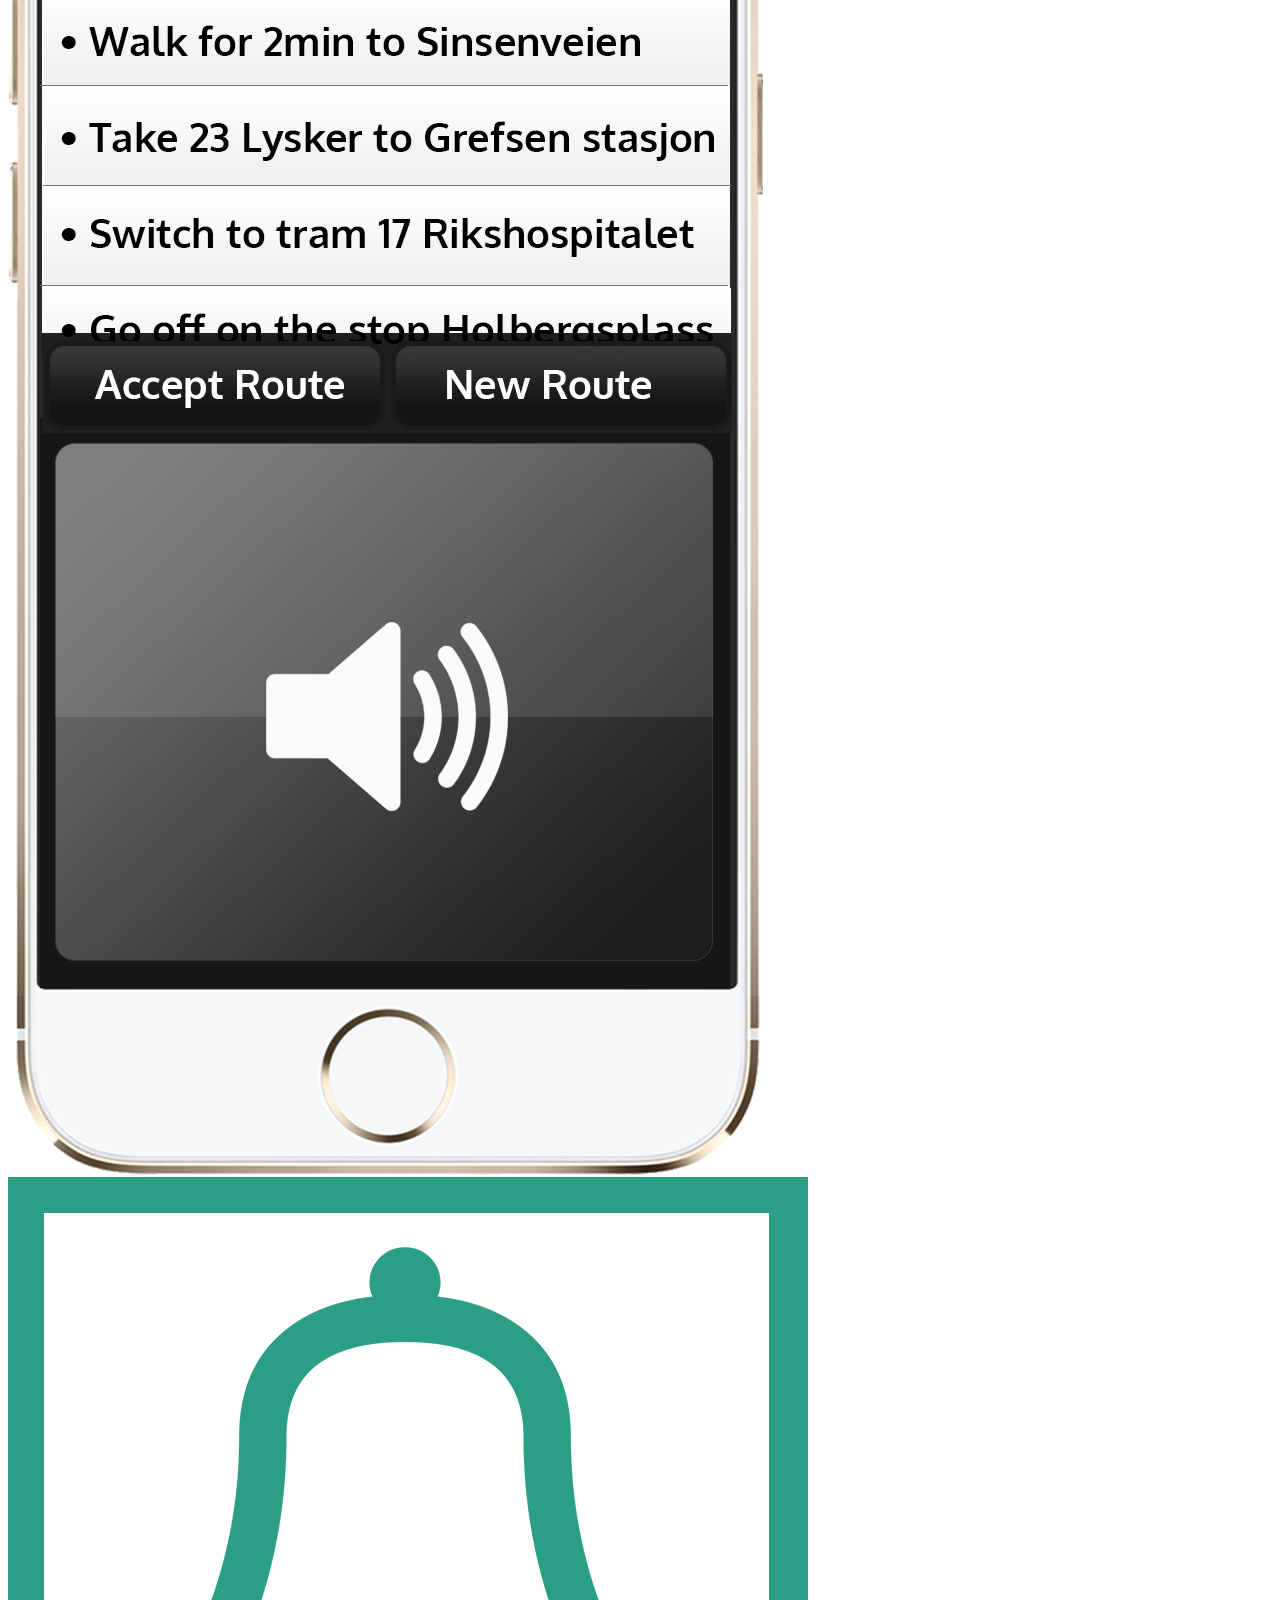
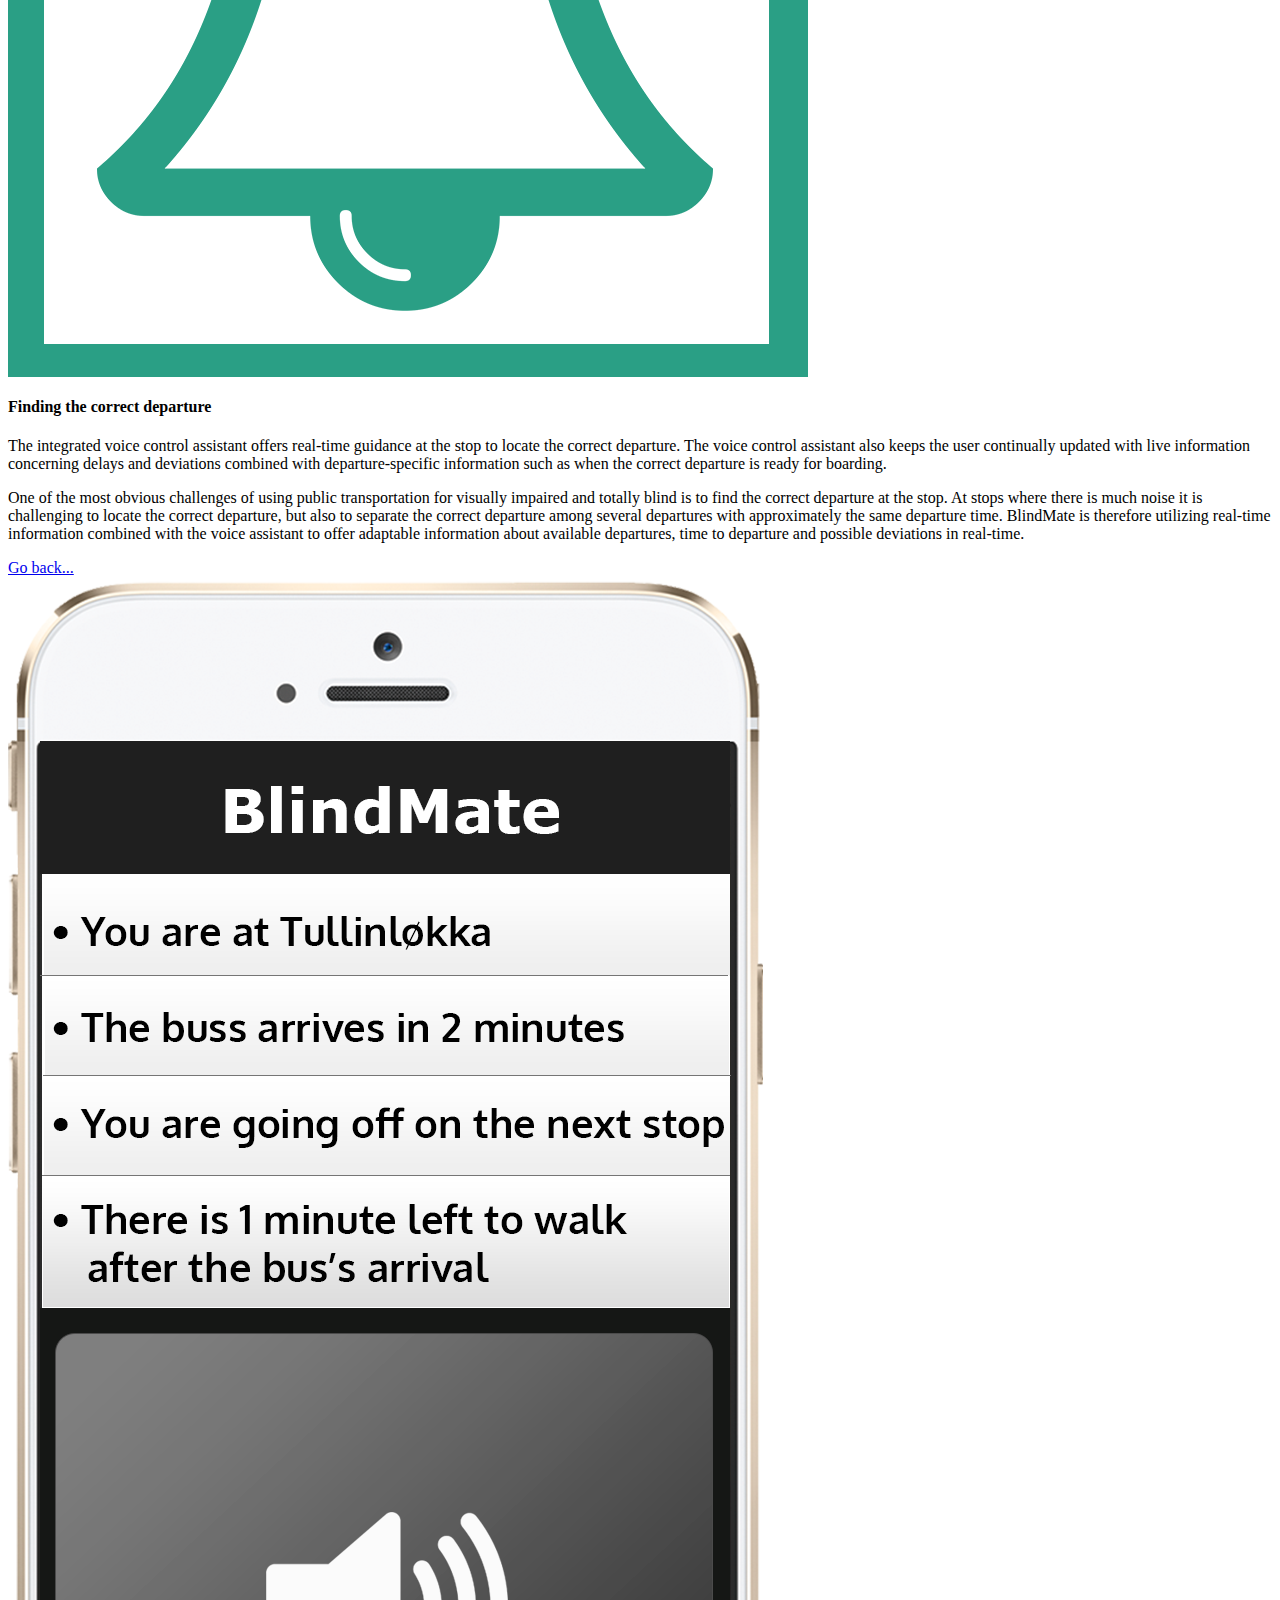
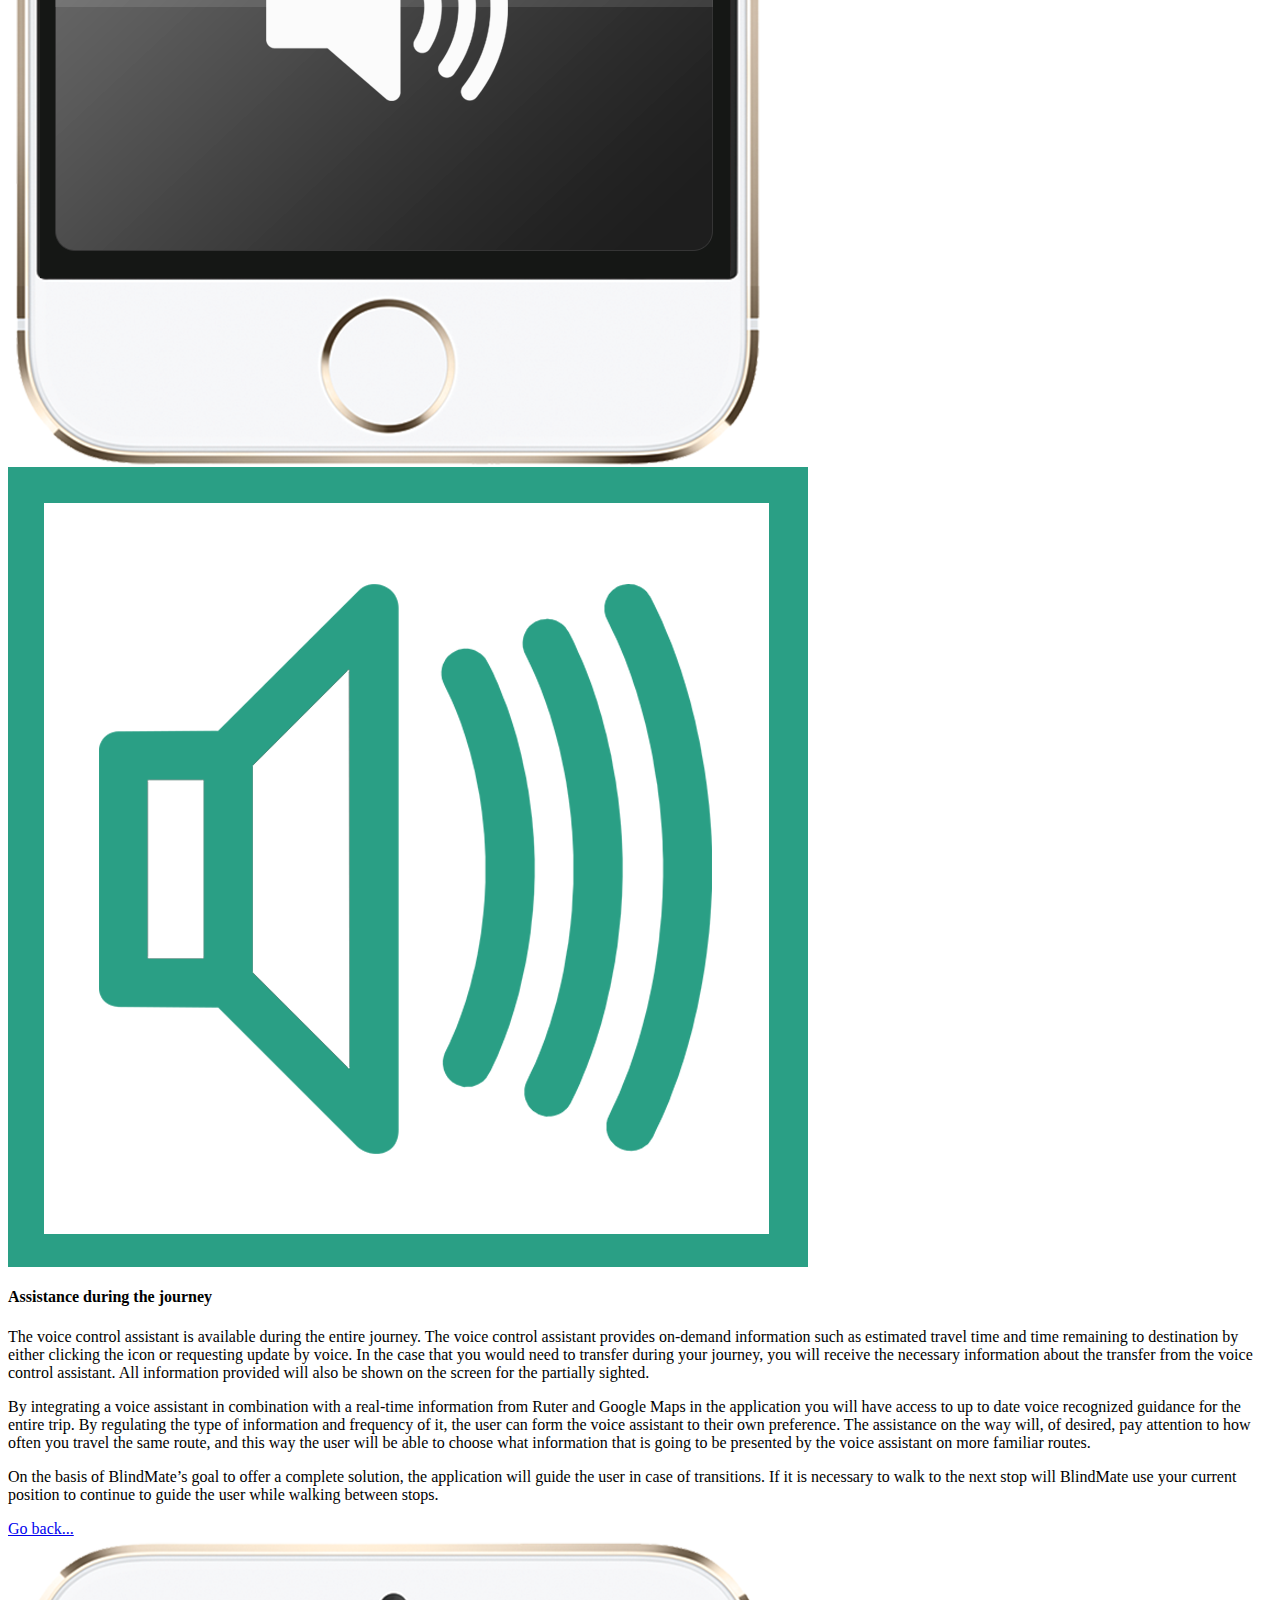
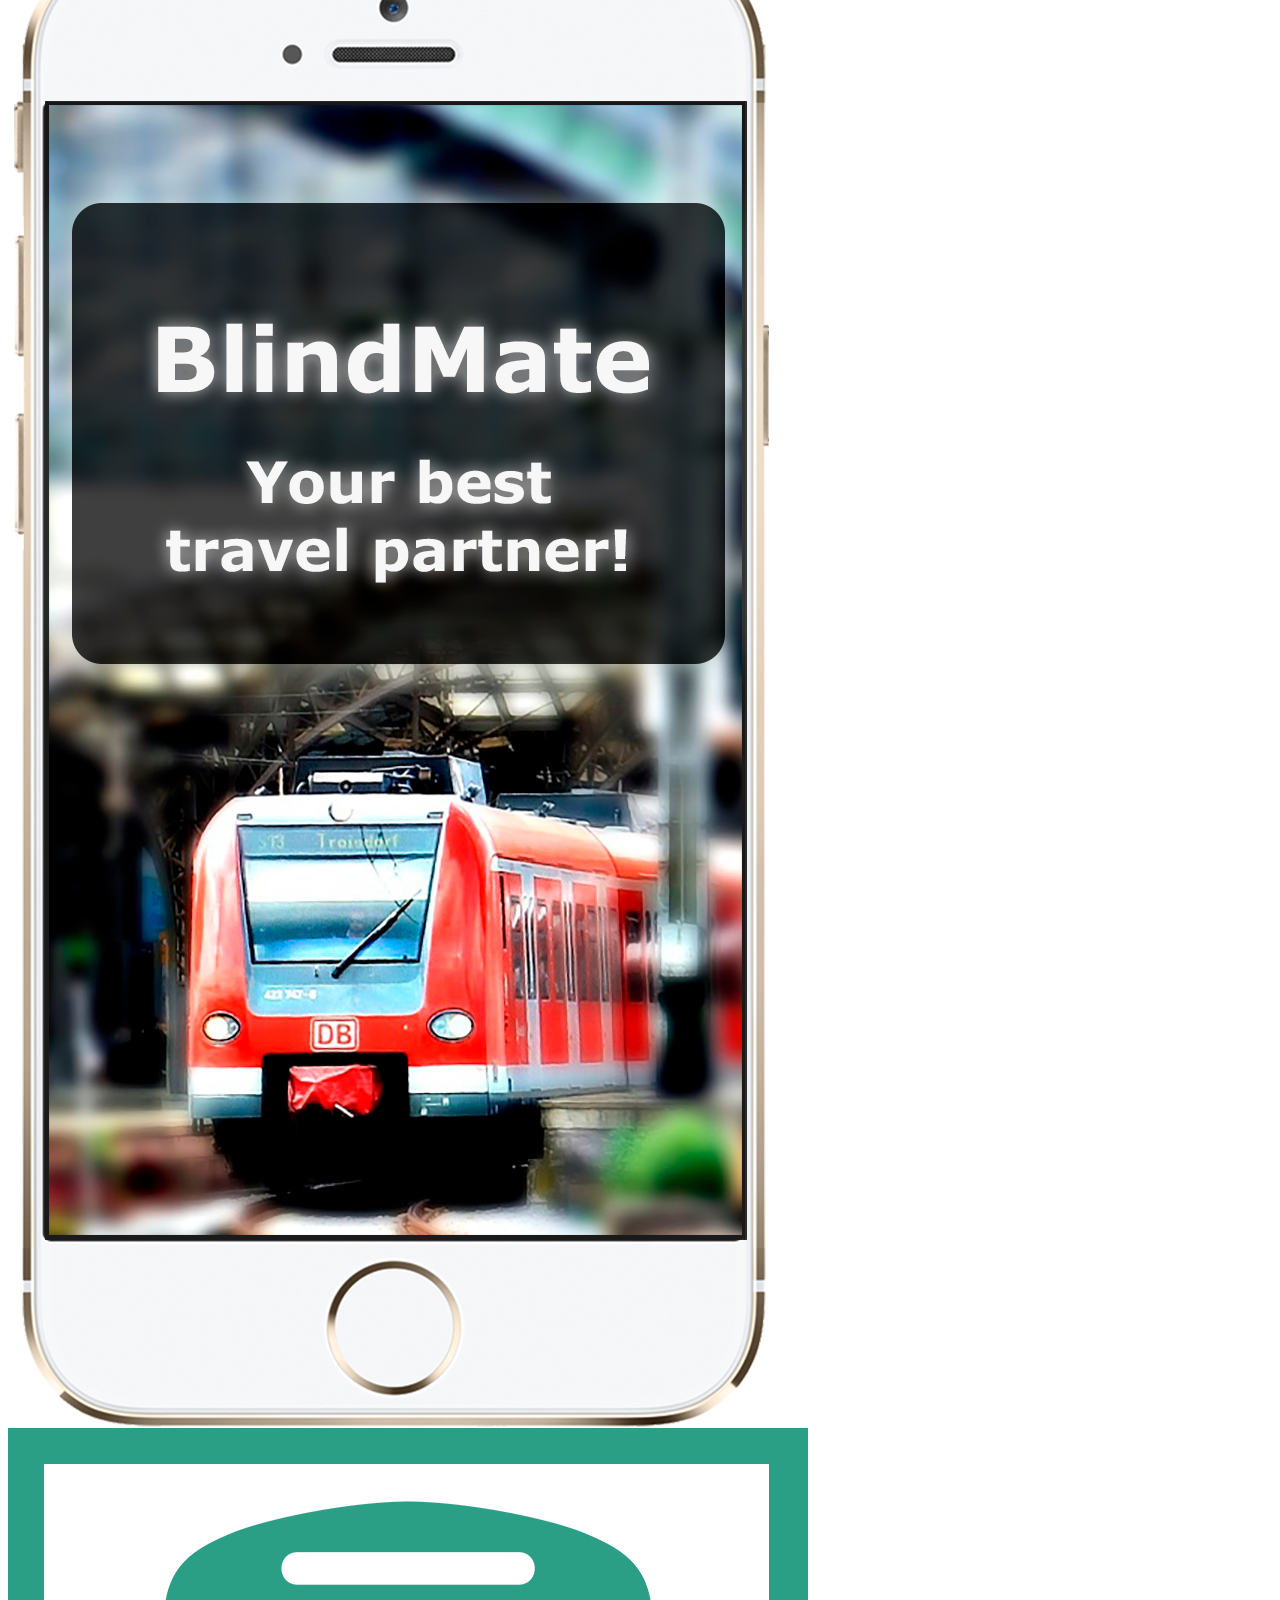
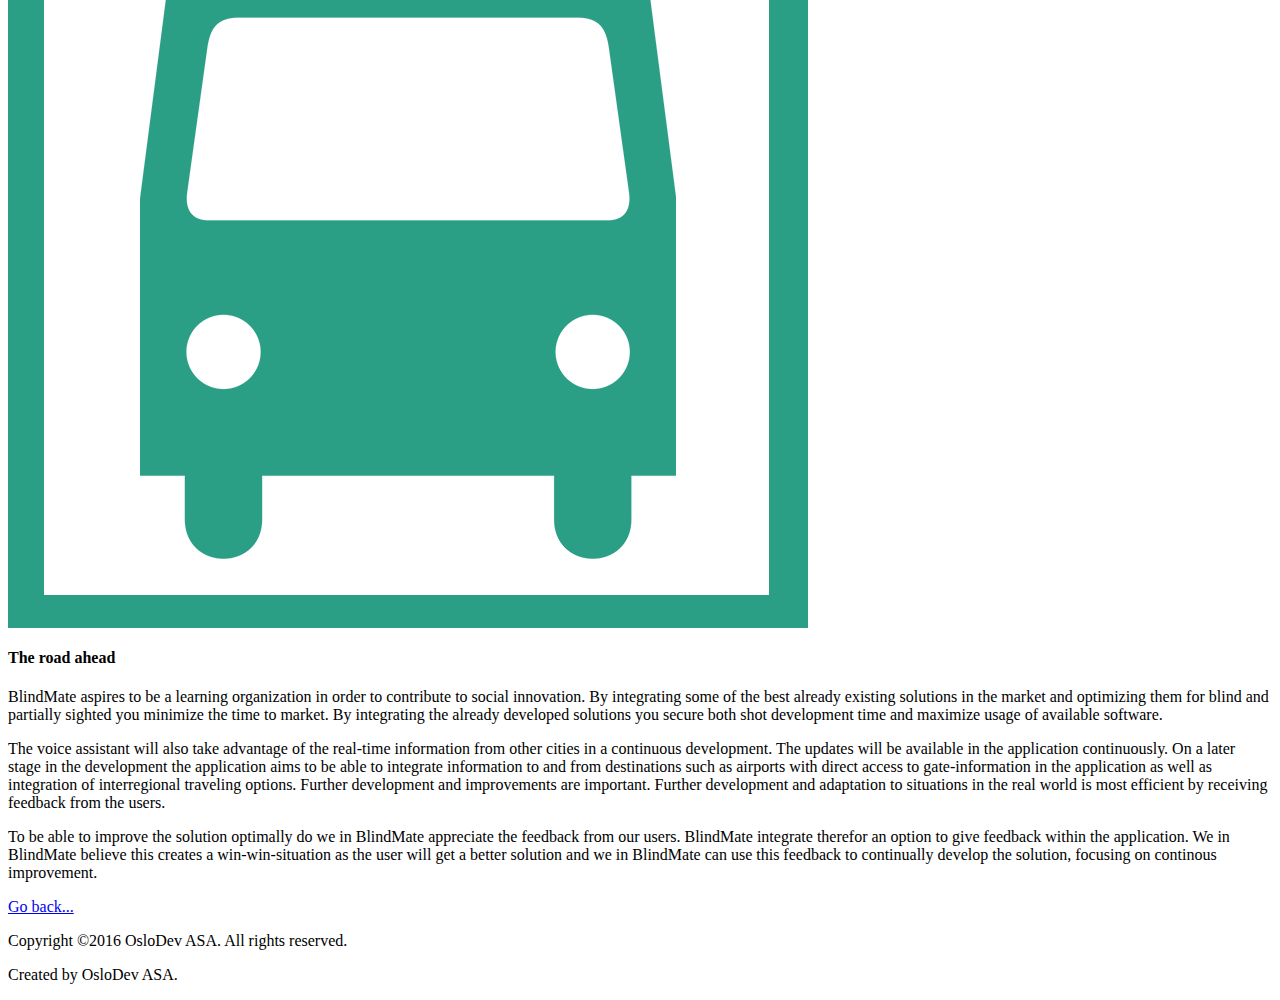
==== commit 5b2d9518: "up-to-date mafakka" ====
--- a/features-eng.html
+++ b/features-eng.html
@@ -4,6 +4,7 @@
     <title>BlindMate</title>
     <meta name="viewport" content="width=device-width, initial-scale=1.0" charset="UTF-8">
     <link type="text/css" rel="stylesheet" href="css/style.css" />
+    <link rel="shortcut icon" icon' type="image/x-icon" href="favicon.ico" />
 </head>
 
 <body>
@@ -12,17 +13,17 @@
             <ul class="nav">
                 <li class="link"> <a class="main" href="#m1">Menu</a>
                     <ul class="sub">
-                        <li><a href="#Home" tabindex="0">Home</a></li>
-                        <li><a href="#About">BlindMate</a></li>
-                        <li><a href="#Problem">Problem</a></li>
-                        <li><a href="#Features">Features</a></li>
-                        <li><a href="#Download">Download</a></li>
+                        <li><a href="index-eng.html#Home" tabindex="0">Home</a></li>
+                        <li><a href="index-eng.html#About">BlindMate</a></li>
+                        <li><a href="index-eng.html#Problem">Problem</a></li>
+                        <li><a href="index-eng.html#Features">Features</a></li>
+                        <li><a href="index-eng.html#Download">Download</a></li>
                     </ul>
                 </li>
             </ul>
-            <a href="index-eng.html"><img src="img/flag-en.png" class="flag" id="england-flag" alt="English" /></a>
-            <a href="index.html"><img src="img/flag-no.png" class="flag" id="norge-flag" alt="Norwegian" /></a>
         </div>
+        <a href="features-eng.html"><img src="img/flag-en.png" class="flag" id="england-flag" alt="English" /></a>
+        <a href="features.html"><img src="img/flag-no.png" class="flag" id="norge-flag" alt="Norwegian" /></a>
 
         <header class="no-img"></header>
 
@@ -30,15 +31,12 @@
         <h3>Features</h3>
         <br />
         <article class="white" id="Voice">
-            <img class="Smartphone-right" src="img/smartphone.png" alt="Smartphone" />
+            <img class="Smartphone-right" src="img/smartphone/voice-eng.png" alt="Voice" />
             <div class="Features-more">
-                <img src="img/mic.png" class="feature-logo" alt="Voice controll" />
+                <img src="img/features/mic.png" class="feature-logo" alt="Voice controll" />
                 <h4 class="feature-heading">Voice controll</h4>
-                <p class="feature-p">In order to optimize the input process, it is possible to set voice control through a voice control assistant as the default input method when opening the application for the first time. With voice control activated, the travel suggestions
-                    which is optimized for blind and visually impaired, could be announced and explained by the voice control assistant.</p>
-                <p class="feature-p">By integrating a voice assistant in the application you will have access to voice recognition as guidance on the journey. The integrated voice assistant enables the application to be used as additional guidance for partially sighted in
-                    combination with map information with high contrasts. The user can regulate the level of detail and the type of information received. This enables the application to be used in areas that the user is familiar with and places that the
-                    user is visiting for the first time.</p>
+                <p class="feature-p">In order to optimize the input process, it is possible to set voice control through a voice control assistant as the default input method when opening the application for the first time. With voice control activated, the travel suggestions which is optimized for blind and visually impaired, could be announced and explained by the voice control assistant.</p>
+                <p class="feature-p">By integrating a voice assistant in the application you will have access to voice recognition as guidance on the journey. The integrated voice assistant enables the application to be used as additional guidance for partially sighted in combination with map information with high contrasts. The user can regulate the level of detail and the type of information received. This enables the application to be used in areas that the user is familiar with and places that the user is visiting for the first time.</p>
                 <p class="feature-p">The option of being able to regulate what type of information and the frequency of announcements to the user makes BlindMate suitable for a large audience with varying degree of visual impairment.</p>
                 <a href="index-eng.html#Voice">Go back...</a>
                 <br />
@@ -46,64 +44,50 @@
         </article>
 
         <article class="grey" id="Guide">
-            <img class="Smartphone-right" src="img/smartphone.png" alt="Smartphone" />
+            <img class="Smartphone-right" src="img/smartphone/guide.png" alt="Guide" />
             <div class="Features-more">
-                <img src="img/man.png" class="feature-logo" alt="Guidance to stops" />
+                <img src="img/features/man.png" class="feature-logo" alt="Guidance to stops" />
                 <h4 class="feature-heading">Guidance to stops</h4>
-                <p class="feature-p">After BlindMate has suggested a route to your destination, it will help you navigate from your current position or chosen start position, to the bus/train/tram stop. In order to supply optimized guidance and directions to the correct stop,
-                    BlindMate offers guidance both through the voice control assistant and through a navigation interface with high contrast maps.</p>
-                <p class="feature-p">The solution is integrated with Ruter-labs’ API, which means the solution utilizes an already well developed solution for real-time information. Google Maps is used for map information, this enables detailed map information and constantly
-                    updated traffic information that will be considered by BlindMate’s travel planner.</p>
+                <p class="feature-p">After BlindMate has suggested a route to your destination, it will help you navigate from your current position or chosen start position, to the bus/train/tram stop. In order to supply optimized guidance and directions to the correct stop, BlindMate offers guidance both through the voice control assistant and through a navigation interface with high contrast maps.</p>
+                <p class="feature-p">The solution is integrated with Ruter-labs’ API, which means the solution utilizes an already well developed solution for real-time information. Google Maps is used for map information, this enables detailed map information and constantly updated traffic information that will be considered by BlindMate’s travel planner.</p>
                 <a href="index-eng.html#Guide">Go back...</a>
                 <br />
             </div>
         </article>
 
         <article class="white" id="Find">
-            <img class="Smartphone-right" src="img/smartphone.png" alt="Smartphone" />
+            <img class="Smartphone-right" src="img/smartphone/find-eng.png" alt="Find" />
             <div class="Features-more">
-                <img src="img/bell.png" class="feature-logo" alt="Finding the correct departure" />
+                <img src="img/features/bell.png" class="feature-logo" alt="Finding the correct departure" />
                 <h4 class="feature-heading">Finding the correct departure</h4>
-                <p class="feature-p">The integrated voice control assistant offers real-time guidance at the stop to locate the correct departure. The voice control assistant also keeps the user continually updated with live information concerning delays and deviations combined
-                    with departure-specific information such as when the correct departure is ready for boarding.</p>
-                <p class="feature-p">One of the most obvious challenges of using public transportation for visually impaired and totally blind is to find the correct departure at the stop. At stops where there is much noise it is challenging to locate the correct departure,
-                    but also to separate the correct departure among several departures with approximately the same departure time. BlindMate is therefore utilizing real-time information combined with the voice assistant to offer adaptable information
-                    about available departures, time to departure and possible deviations in real-time.</p>
+                <p class="feature-p">The integrated voice control assistant offers real-time guidance at the stop to locate the correct departure. The voice control assistant also keeps the user continually updated with live information concerning delays and deviations combined with departure-specific information such as when the correct departure is ready for boarding.</p>
+                <p class="feature-p">One of the most obvious challenges of using public transportation for visually impaired and totally blind is to find the correct departure at the stop. At stops where there is much noise it is challenging to locate the correct departure, but also to separate the correct departure among several departures with approximately the same departure time. BlindMate is therefore utilizing real-time information combined with the voice assistant to offer adaptable information about available departures, time to departure and possible deviations in real-time.</p>
                 <a href="index-eng.html#Find">Go back...</a>
                 <br />
             </div>
         </article>
 
         <article class="grey" id="Assist">
-            <img class="Smartphone-right" src="img/smartphone.png" alt="Smartphone" />
+            <img class="Smartphone-right" src="img/smartphone/assist-eng.png" alt="Assist" />
             <div class="Features-more">
-                <img src="img/speaker.png" class="feature-logo" alt="Assistance during the journey" />
+                <img src="img/features/speaker.png" class="feature-logo" alt="Assistance during the journey" />
                 <h4 class="feature-heading">Assistance during the journey</h4>
-                <p class="feature-p">The voice control assistant is available during the entire journey. The voice control assistant provides on-demand information such as estimated travel time and time remaining to destination by either clicking the icon or requesting update
-                    by voice. In the case that you would need to transfer during your journey, you will receive the necessary information about the transfer from the voice control assistant. All information provided will also be shown on the screen for
-                    the partially sighted.</p>
-                <p class="feature-p">By integrating a voice assistant in combination with a real-time information from Ruter and Google Maps in the application you will have access to up to date voice recognized guidance for the entire trip. By regulating the type of information
-                    and frequency of it, the user can form the voice assistant to their own preference. The assistance on the way will, of desired, pay attention to how often you travel the same route, and this way the user will be able to choose what
-                    information that is going to be presented by the voice assistant on more familiar routes.</p>
-                <p class="feature-p">On the basis of BlindMate’s goal to offer a complete solution, the application will guide the user in case of transitions. If it is necessary to walk to the next stop will BlindMate use your current position to continue to guide the user
-                    while walking between stops.</p>
+                <p class="feature-p">The voice control assistant is available during the entire journey. The voice control assistant provides on-demand information such as estimated travel time and time remaining to destination by either clicking the icon or requesting update by voice. In the case that you would need to transfer during your journey, you will receive the necessary information about the transfer from the voice control assistant. All information provided will also be shown on the screen for the partially sighted.</p>
+                <p class="feature-p">By integrating a voice assistant in combination with a real-time information from Ruter and Google Maps in the application you will have access to up to date voice recognized guidance for the entire trip. By regulating the type of information and frequency of it, the user can form the voice assistant to their own preference. The assistance on the way will, of desired, pay attention to how often you travel the same route, and this way the user will be able to choose what information that is going to be presented by the voice assistant on more familiar routes.</p>
+                <p class="feature-p">On the basis of BlindMate’s goal to offer a complete solution, the application will guide the user in case of transitions. If it is necessary to walk to the next stop will BlindMate use your current position to continue to guide the user while walking between stops.</p>
                 <a href="index-eng.html#Assist">Go back...</a>
                 <br />
             </div>
         </article>
 
         <article class="white" id="Road">
-            <img class="Smartphone-right" src="img/smartphone.png" alt="Smartphone" />
+            <img class="Smartphone-right" src="img/smartphone/front-eng.png" alt="Road" />
             <div class="Features-more">
-                <img src="img/bus.png" class="feature-logo" alt="The road ahead" />
+                <img src="img/features/bus.png" class="feature-logo" alt="The road ahead" />
                 <h4 class="feature-heading">The road ahead</h4>
-                <p class="feature-p">BlindMate aspires to be a learning organization in order to contribute to social innovation. By integrating some of the best already existing solutions in the market and optimizing them for blind and partially sighted you minimize the
-                    time to market. By integrating the already developed solutions you secure both shot development time and maximize usage of available software.</p>
-                <p class="feature-p">The voice assistant will also take advantage of the real-time information from other cities in a continuous development. The updates will be available in the application continuously. On a later stage in the development the application
-                    aims to be able to integrate information to and from destinations such as airports with direct access to gate-information in the application as well as integration of interregional traveling options. Further development and improvements
-                    are important. Further development and adaptation to situations in the real world is most efficient by receiving feedback from the users.</p>
-                <p class="feature-p">To be able to improve the solution optimally do we in BlindMate appreciate the feedback from our users. BlindMate integrate therefor an option to give feedback within the application. We in BlindMate believe this creates a win-win-situation
-                    as the user will get a better solution and we in BlindMate can use this feedback to continually develop the solution, focusing on continous improvement.</p>
+                <p class="feature-p">BlindMate aspires to be a learning organization in order to contribute to social innovation. By integrating some of the best already existing solutions in the market and optimizing them for blind and partially sighted you minimize the time to market. By integrating the already developed solutions you secure both shot development time and maximize usage of available software.</p>
+                <p class="feature-p">The voice assistant will also take advantage of the real-time information from other cities in a continuous development. The updates will be available in the application continuously. On a later stage in the development the application aims to be able to integrate information to and from destinations such as airports with direct access to gate-information in the application as well as integration of interregional traveling options. Further development and improvements are important. Further development and adaptation to situations in the real world is most efficient by receiving feedback from the users.</p>
+                <p class="feature-p">To be able to improve the solution optimally do we in BlindMate appreciate the feedback from our users. BlindMate integrate therefor an option to give feedback within the application. We in BlindMate believe this creates a win-win-situation as the user will get a better solution and we in BlindMate can use this feedback to continually develop the solution, focusing on continous improvement.</p>
                 <a href="index-eng.html#Road">Go back...</a>
                 <br />
             </div>
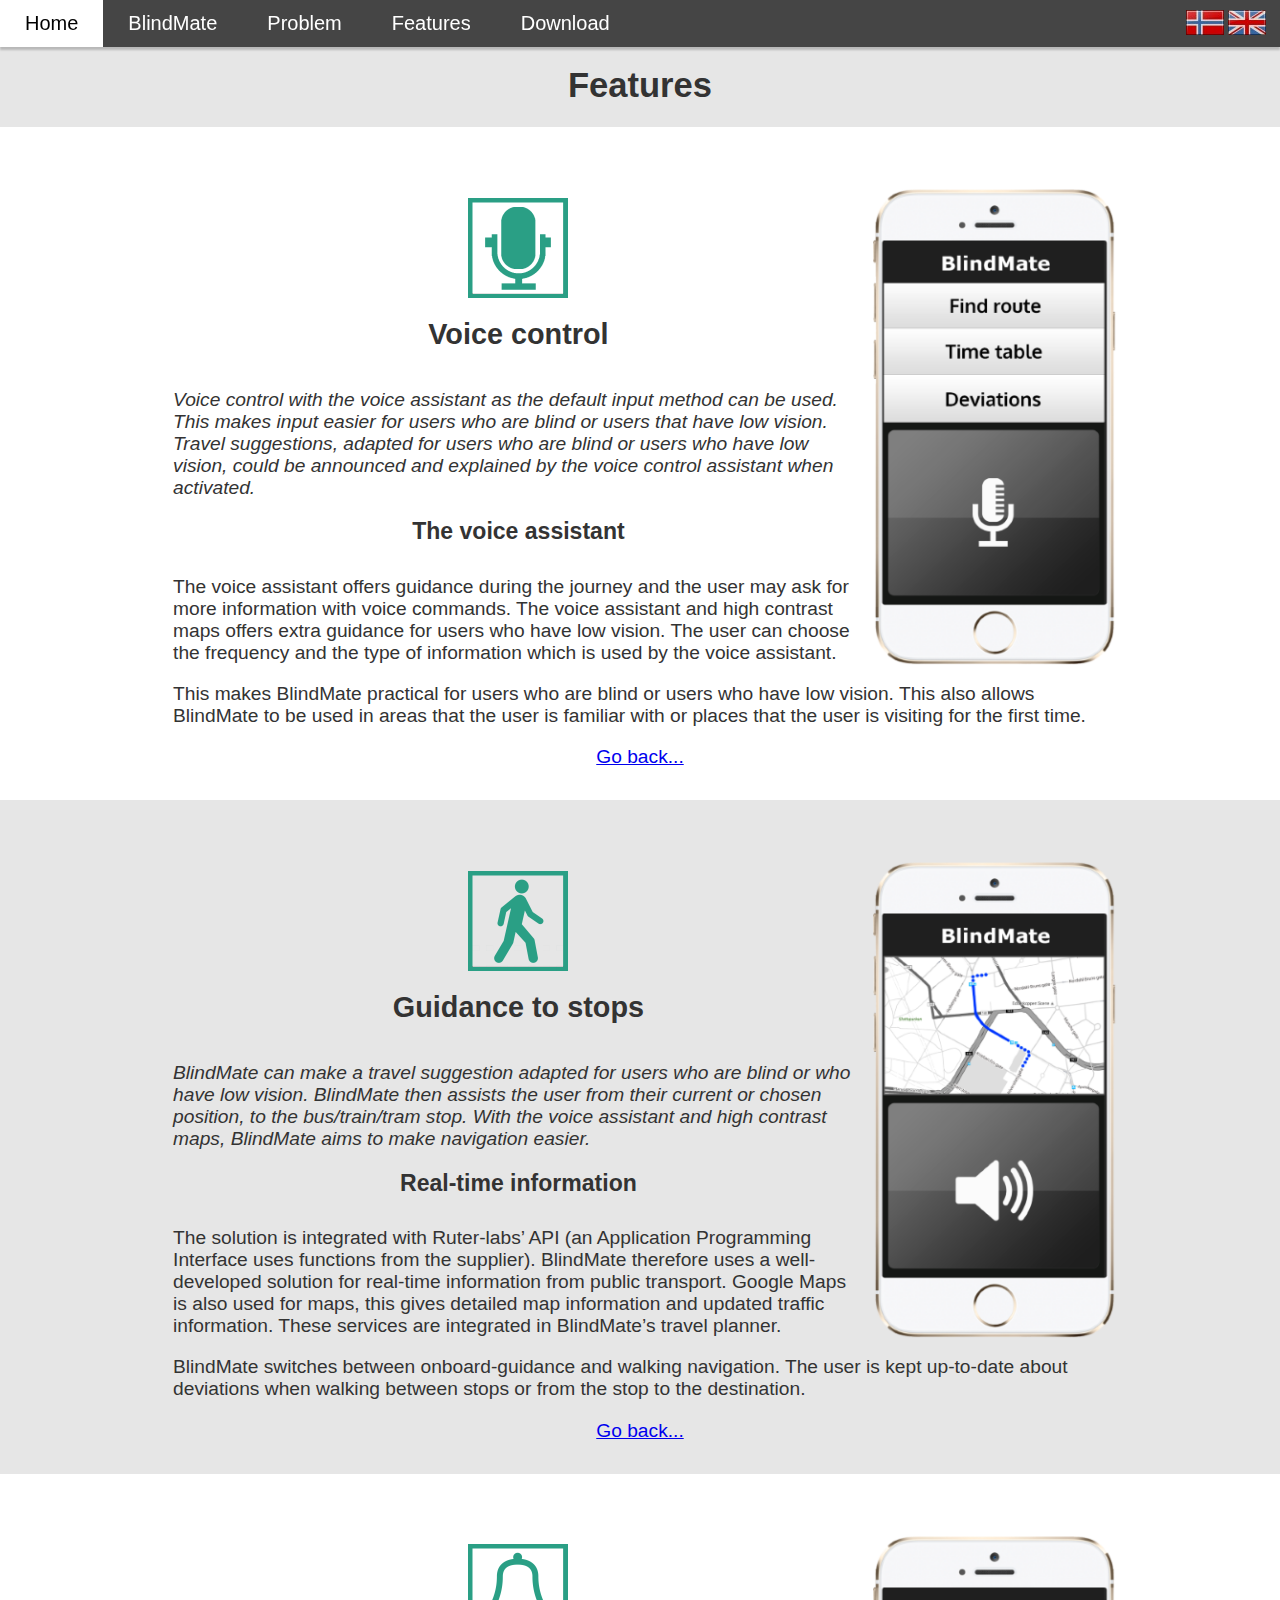
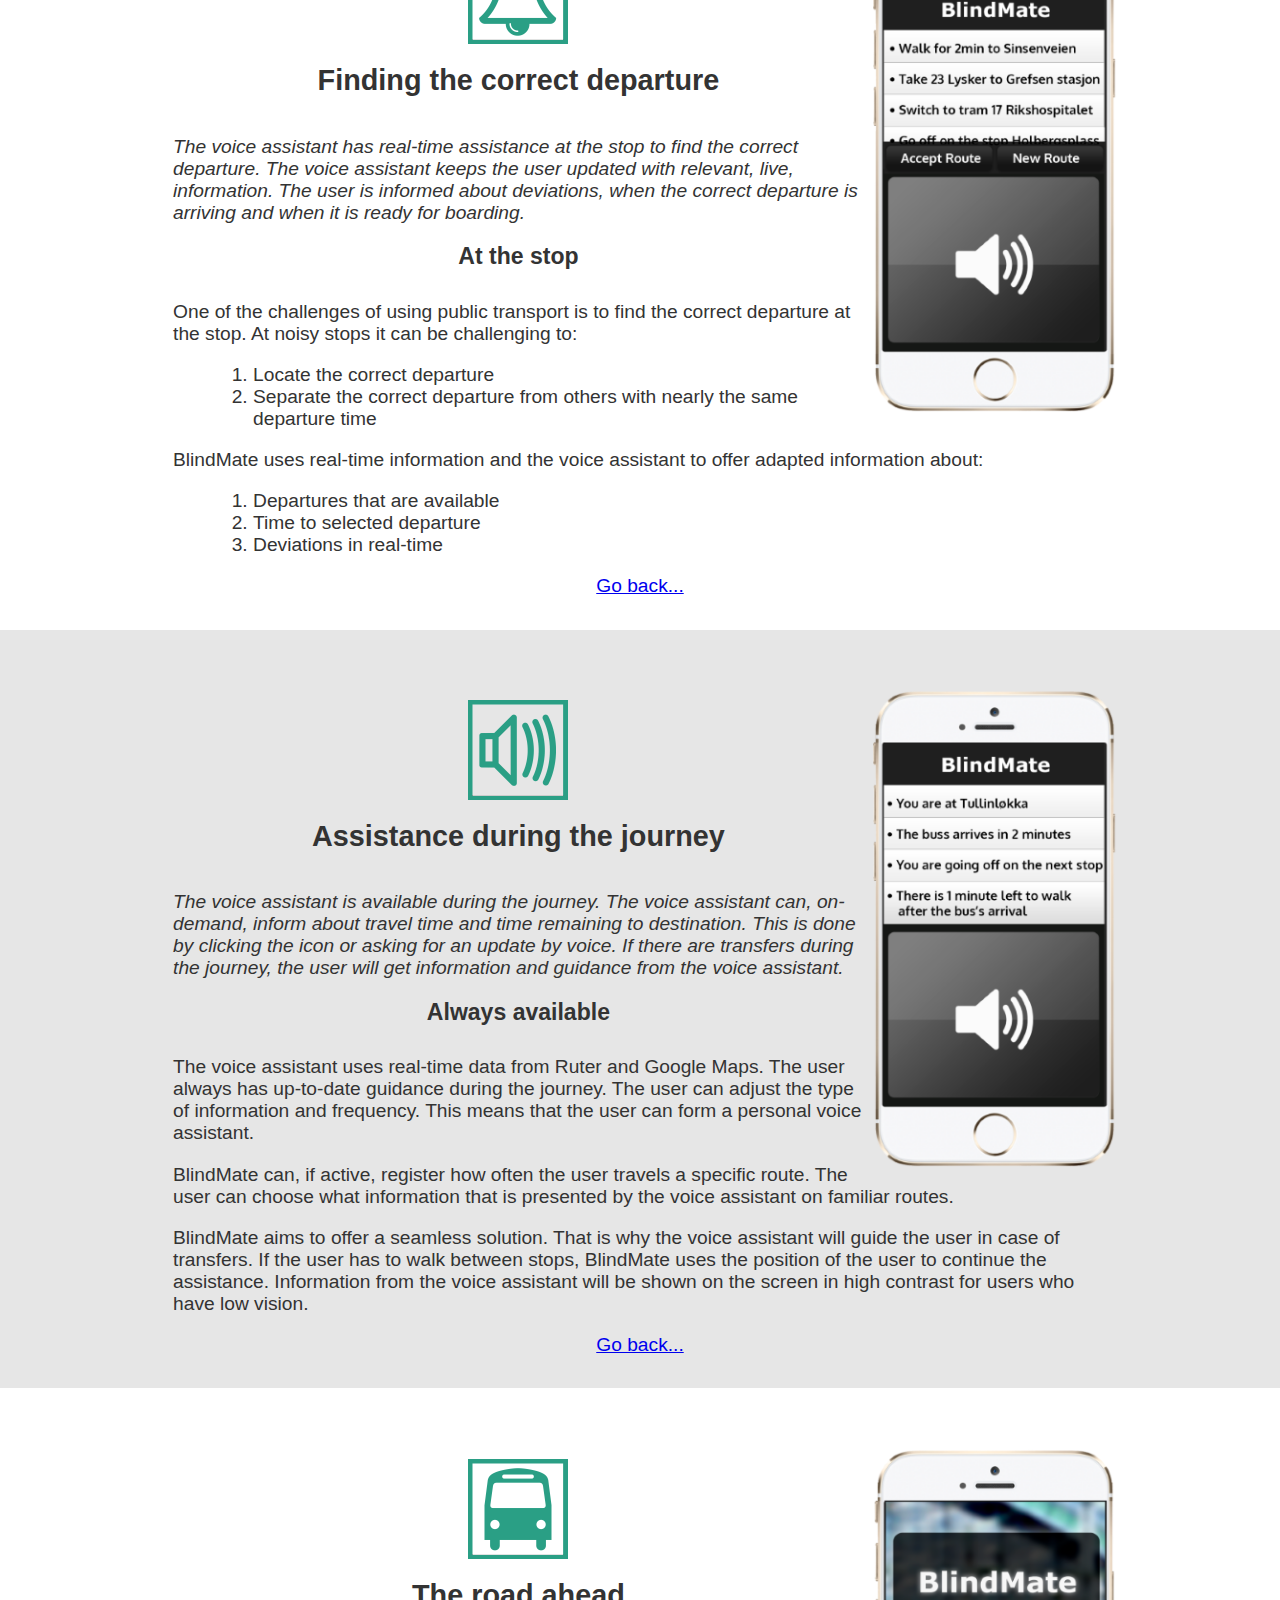
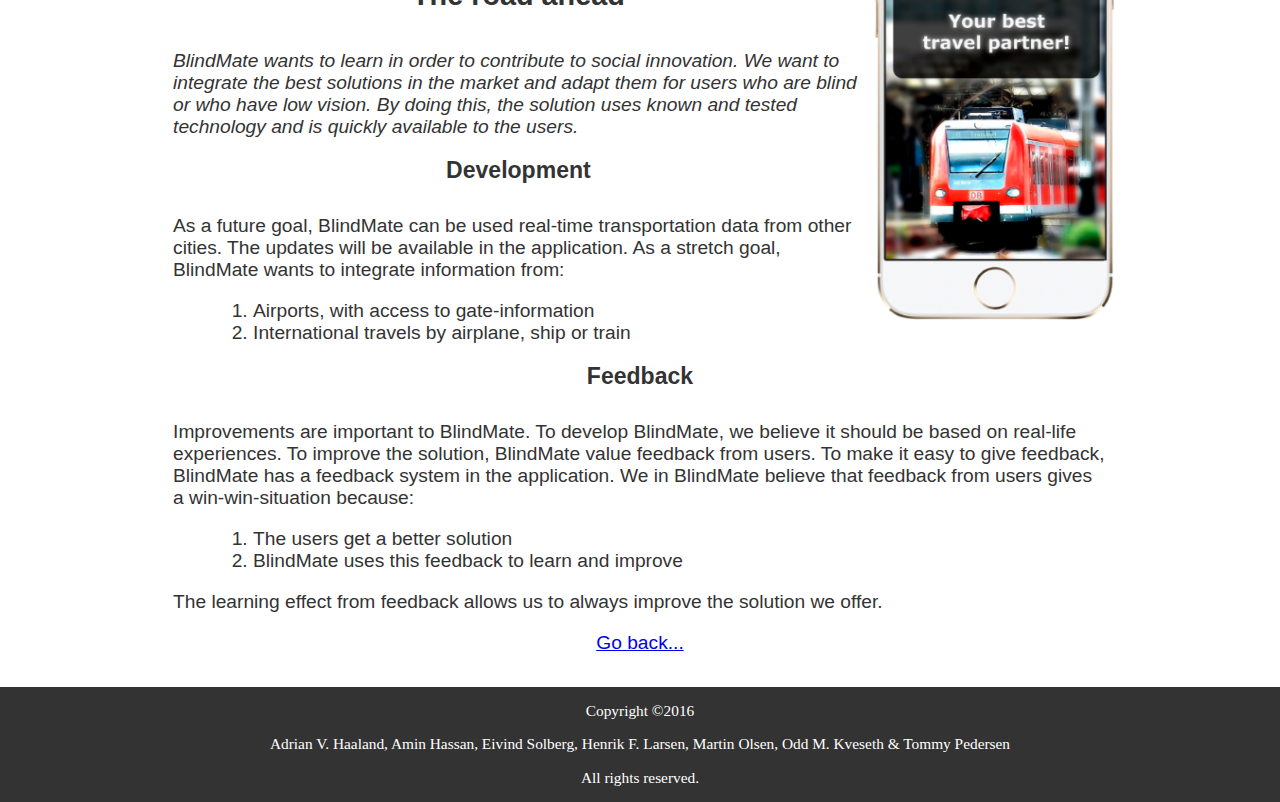
==== commit 11528d4d: "Optimalisert side med ny tekst (utkast3), passerer alle tester på nett" ====
--- a/features-eng.html
+++ b/features-eng.html
@@ -1,17 +1,20 @@
+﻿<!DOCTYPE html>
 <html lang="en">
+<head>
+    <meta charset="utf-8" />
+    <meta name="viewport" content="width=device-width, initial-scale=1.0" />
+    <meta name="description" content="BlindMate - Your best travel partner!">
+    <link type="text/css" rel="stylesheet" href="css/style.css" />
+    <link rel="icon" type="image/png" href="favicon.png">
+    <title>BlindMate Features</title>
+</head>
+<body>
 
-<head>
-    <title>BlindMate</title>
-    <meta name="viewport" content="width=device-width, initial-scale=1.0" charset="UTF-8">
-    <link type="text/css" rel="stylesheet" href="css/style.css" />
-    <link rel="shortcut icon" icon' type="image/x-icon" href="favicon.ico" />
-</head>
-
-<body>
+    <!-- Main menu fixed on top -->
     <div id="Home">
         <div id="navigation">
             <ul class="nav">
-                <li class="link"> <a class="main" href="#m1">Menu</a>
+                <li class="link"><a class="main" href="#">Menu</a>
                     <ul class="sub">
                         <li><a href="index-eng.html#Home" tabindex="0">Home</a></li>
                         <li><a href="index-eng.html#About">BlindMate</a></li>
@@ -22,80 +25,111 @@
                 </li>
             </ul>
         </div>
-        <a href="features-eng.html"><img src="img/flag-en.png" class="flag" id="england-flag" alt="English" /></a>
-        <a href="features.html"><img src="img/flag-no.png" class="flag" id="norge-flag" alt="Norwegian" /></a>
+        <a href="features-eng.html"><img src="img/flag-en.jpg" class="flag" id="england-flag" alt="English" /></a>
+        <a href="features.html"><img src="img/flag-no.jpg" class="flag" id="norge-flag" alt="Norwegian" /></a>
 
+        <!-- No header image on first screen -->
         <header class="no-img"></header>
 
+        <!-- Main site -->
         <br /><br /><br />
         <h3>Features</h3>
         <br />
         <article class="white" id="Voice">
-            <img class="Smartphone-right" src="img/smartphone/voice-eng.png" alt="Voice" />
+            <img class="smartphone" src="img/smartphone/voice-eng.png" alt="Voice" />
             <div class="Features-more">
-                <img src="img/features/mic.png" class="feature-logo" alt="Voice controll" />
-                <h4 class="feature-heading">Voice controll</h4>
-                <p class="feature-p">In order to optimize the input process, it is possible to set voice control through a voice control assistant as the default input method when opening the application for the first time. With voice control activated, the travel suggestions which is optimized for blind and visually impaired, could be announced and explained by the voice control assistant.</p>
-                <p class="feature-p">By integrating a voice assistant in the application you will have access to voice recognition as guidance on the journey. The integrated voice assistant enables the application to be used as additional guidance for partially sighted in combination with map information with high contrasts. The user can regulate the level of detail and the type of information received. This enables the application to be used in areas that the user is familiar with and places that the user is visiting for the first time.</p>
-                <p class="feature-p">The option of being able to regulate what type of information and the frequency of announcements to the user makes BlindMate suitable for a large audience with varying degree of visual impairment.</p>
+                <img src="img/features/mic.png" class="feature-logo" alt="Voice control" />
+                <h4 class="feature-heading">Voice control</h4>
+                <p class="feature-p"><em>Voice control with the voice assistant as the default input method can be used. This makes input easier for users who are blind or users that have low vision. Travel suggestions, adapted for users who are blind or users who have low vision, could be announced and explained by the voice control assistant when activated.</em></p>
+                <h4>The voice assistant</h4>
+                <p class="feature-p">The voice assistant offers guidance during the journey and the user may ask for more information with voice commands. The voice assistant and high contrast maps offers extra guidance for users who have low vision. The user can choose the frequency and the type of information which is used by the voice assistant.</p>
+                <p class="feature-p">This makes BlindMate practical for users who are blind or users who have low vision. This also allows BlindMate to be used in areas that the user is familiar with or places that the user is visiting for the first time.</p>
                 <a href="index-eng.html#Voice">Go back...</a>
                 <br />
             </div>
         </article>
 
         <article class="grey" id="Guide">
-            <img class="Smartphone-right" src="img/smartphone/guide.png" alt="Guide" />
+            <img class="smartphone" src="img/smartphone/guide.png" alt="Guide" />
             <div class="Features-more">
                 <img src="img/features/man.png" class="feature-logo" alt="Guidance to stops" />
                 <h4 class="feature-heading">Guidance to stops</h4>
-                <p class="feature-p">After BlindMate has suggested a route to your destination, it will help you navigate from your current position or chosen start position, to the bus/train/tram stop. In order to supply optimized guidance and directions to the correct stop, BlindMate offers guidance both through the voice control assistant and through a navigation interface with high contrast maps.</p>
-                <p class="feature-p">The solution is integrated with Ruter-labs’ API, which means the solution utilizes an already well developed solution for real-time information. Google Maps is used for map information, this enables detailed map information and constantly updated traffic information that will be considered by BlindMate’s travel planner.</p>
+                <p class="feature-p"><em>BlindMate can make a travel suggestion adapted for users who are blind or who have low vision. BlindMate then assists the user from their current or chosen position, to the bus/train/tram stop. With the voice assistant and high contrast maps, BlindMate aims to make navigation easier.</em></p>
+                <h4>Real-time information</h4>
+                <p class="feature-p">The solution is integrated with Ruter-labs’ API (an Application Programming Interface uses functions from the supplier). BlindMate therefore uses a well-developed solution for real-time information from public transport. Google Maps is also used for maps, this gives detailed map information and updated traffic information. These services are integrated in BlindMate’s travel planner.</p>
+                <p class="feature-p">BlindMate switches between onboard-guidance and walking navigation. The user is kept up-to-date about deviations when walking between stops or from the stop to the destination.</p>
                 <a href="index-eng.html#Guide">Go back...</a>
                 <br />
             </div>
         </article>
 
         <article class="white" id="Find">
-            <img class="Smartphone-right" src="img/smartphone/find-eng.png" alt="Find" />
+            <img class="smartphone" src="img/smartphone/find-eng.png" alt="Find" />
             <div class="Features-more">
                 <img src="img/features/bell.png" class="feature-logo" alt="Finding the correct departure" />
                 <h4 class="feature-heading">Finding the correct departure</h4>
-                <p class="feature-p">The integrated voice control assistant offers real-time guidance at the stop to locate the correct departure. The voice control assistant also keeps the user continually updated with live information concerning delays and deviations combined with departure-specific information such as when the correct departure is ready for boarding.</p>
-                <p class="feature-p">One of the most obvious challenges of using public transportation for visually impaired and totally blind is to find the correct departure at the stop. At stops where there is much noise it is challenging to locate the correct departure, but also to separate the correct departure among several departures with approximately the same departure time. BlindMate is therefore utilizing real-time information combined with the voice assistant to offer adaptable information about available departures, time to departure and possible deviations in real-time.</p>
+                <p class="feature-p"><em>The voice assistant has real-time assistance at the stop to find the correct departure. The voice assistant keeps the user updated with relevant, live, information. The user is informed about deviations, when the correct departure is arriving and when it is ready for boarding.</em></p>
+                <h4>At the stop</h4>
+                <p class="feature-p">One of the challenges of using public transport is to find the correct departure at the stop. At noisy stops it can be challenging to:</p>
+                <ol>
+                    <li>Locate the correct departure</li>
+                    <li>Separate the correct departure from others with nearly the same departure time</li>
+                </ol>
+                <p class="feature-p">BlindMate uses real-time information and the voice assistant to offer adapted information about:</p>
+                <ol>
+                    <li>Departures that are available</li>
+                    <li>Time to selected departure</li>
+                    <li>Deviations in real-time</li>
+                </ol>
                 <a href="index-eng.html#Find">Go back...</a>
                 <br />
             </div>
         </article>
 
         <article class="grey" id="Assist">
-            <img class="Smartphone-right" src="img/smartphone/assist-eng.png" alt="Assist" />
+            <img class="smartphone" src="img/smartphone/assist-eng.png" alt="Assist" />
             <div class="Features-more">
                 <img src="img/features/speaker.png" class="feature-logo" alt="Assistance during the journey" />
                 <h4 class="feature-heading">Assistance during the journey</h4>
-                <p class="feature-p">The voice control assistant is available during the entire journey. The voice control assistant provides on-demand information such as estimated travel time and time remaining to destination by either clicking the icon or requesting update by voice. In the case that you would need to transfer during your journey, you will receive the necessary information about the transfer from the voice control assistant. All information provided will also be shown on the screen for the partially sighted.</p>
-                <p class="feature-p">By integrating a voice assistant in combination with a real-time information from Ruter and Google Maps in the application you will have access to up to date voice recognized guidance for the entire trip. By regulating the type of information and frequency of it, the user can form the voice assistant to their own preference. The assistance on the way will, of desired, pay attention to how often you travel the same route, and this way the user will be able to choose what information that is going to be presented by the voice assistant on more familiar routes.</p>
-                <p class="feature-p">On the basis of BlindMate’s goal to offer a complete solution, the application will guide the user in case of transitions. If it is necessary to walk to the next stop will BlindMate use your current position to continue to guide the user while walking between stops.</p>
+                <p class="feature-p"><em>The voice assistant is available during the journey. The voice assistant can, on-demand, inform about travel time and time remaining to destination. This is done by clicking the icon or asking for an update by voice. If there are transfers during the journey, the user will get information and guidance from the voice assistant.</em></p>
+                <h4>Always available</h4>
+                <p class="feature-p">The voice assistant uses real-time data from Ruter and Google Maps. The user always has up-to-date guidance during the journey. The user can adjust the type of information and frequency. This means that the user can form a personal voice assistant.</p>
+                <p class="feature-p">BlindMate can, if active, register how often the user travels a specific route. The user can choose what information that is presented by the voice assistant on familiar routes.</p>
+                <p class="feature-p">BlindMate aims to offer a seamless solution. That is why the voice assistant will guide the user in case of transfers. If the user has to walk between stops, BlindMate uses the position of the user to continue the assistance. Information from the voice assistant will be shown on the screen in high contrast for users who have low vision.</p>
                 <a href="index-eng.html#Assist">Go back...</a>
                 <br />
             </div>
         </article>
 
         <article class="white" id="Road">
-            <img class="Smartphone-right" src="img/smartphone/front-eng.png" alt="Road" />
+            <img class="smartphone" src="img/smartphone/front-eng.png" alt="Road" />
             <div class="Features-more">
                 <img src="img/features/bus.png" class="feature-logo" alt="The road ahead" />
                 <h4 class="feature-heading">The road ahead</h4>
-                <p class="feature-p">BlindMate aspires to be a learning organization in order to contribute to social innovation. By integrating some of the best already existing solutions in the market and optimizing them for blind and partially sighted you minimize the time to market. By integrating the already developed solutions you secure both shot development time and maximize usage of available software.</p>
-                <p class="feature-p">The voice assistant will also take advantage of the real-time information from other cities in a continuous development. The updates will be available in the application continuously. On a later stage in the development the application aims to be able to integrate information to and from destinations such as airports with direct access to gate-information in the application as well as integration of interregional traveling options. Further development and improvements are important. Further development and adaptation to situations in the real world is most efficient by receiving feedback from the users.</p>
-                <p class="feature-p">To be able to improve the solution optimally do we in BlindMate appreciate the feedback from our users. BlindMate integrate therefor an option to give feedback within the application. We in BlindMate believe this creates a win-win-situation as the user will get a better solution and we in BlindMate can use this feedback to continually develop the solution, focusing on continous improvement.</p>
+                <p class="feature-p"><em>BlindMate wants to learn in order to contribute to social innovation. We want to integrate the best solutions in the market and adapt them for users who are blind or who have low vision. By doing this, the solution uses known and tested technology and is quickly available to the users.</em></p>
+                <h4>Development</h4>
+                <p class="feature-p">As a future goal, BlindMate can be used real-time transportation data from other cities. The updates will be available in the application. As a stretch goal, BlindMate wants to integrate information from:</p>
+                <ol>
+                    <li>Airports, with access to gate-information</li>
+                    <li>International travels by airplane, ship or train</li>
+                </ol>
+                <h4>Feedback</h4>
+                <p class="feature-p">Improvements are important to BlindMate. To develop BlindMate, we believe it should be based on real-life experiences. To improve the solution, BlindMate value feedback from users. To make it easy to give feedback, BlindMate has a feedback system in the application. We in BlindMate believe that feedback from users gives a win-win-situation because:</p>
+                <ol>
+                    <li>The users get a better solution</li>
+                    <li>BlindMate uses this feedback to learn and improve</li>
+                </ol>
+                <p class="feature-p">The learning effect from feedback allows us to always improve the solution we offer.</p>
                 <a href="index-eng.html#Road">Go back...</a>
                 <br />
             </div>
         </article>
 
-        <footer>
-            <p class="footer">Copyright &copy;2016 OsloDev ASA. All rights reserved.</p>
-            <p class="footer">Created by OsloDev ASA.</p>
+        <!-- Footer -->
+        <footer id="Download">
+            <p class="footer">Copyright &copy;2016</p>
+            <p class="footer">Adrian V. Haaland, Amin Hassan, Eivind Solberg, Henrik F. Larsen, Martin Olsen, Odd M. Kveseth &amp; Tommy Pedersen</p>
+            <p class="footer">All rights reserved.</p>
         </footer>
     </div>
 </body>
--- a/css/style.css
+++ b/css/style.css
@@ -0,0 +1,442 @@
+body {
+    margin: 0 0;
+    padding: 0 0;
+    background-color: #e6e6e6;
+    font-size: 1.2em;
+    color: #333333;
+    font-family: Verdana, Arial, Helvetica, sans-serif;
+    height: 100%;
+}
+
+#Home {
+    width: 100%;
+}
+
+header {
+    background-image: url("../img/train.jpg");
+    min-height: 100vh;
+    background-attachment: fixed;
+    background-color: transparent;
+    background-size: cover;
+    background-position: center;
+    background-repeat: no-repeat;   
+    margin: 0 0;
+    text-align: center;
+}
+
+header.no-img {
+    background-image: none;
+    min-height: 0vh;
+    height: 0;
+    margin: 0 0;
+    text-align: center;
+}
+
+#Header-container {
+    top: 150px;
+    width: 500px;
+    height: auto;
+    position: relative;
+    background-color: rgba(51, 51, 51, 0.9);
+    text-align: center;
+    margin: 0 auto;
+    padding: 20px;
+    border-radius: 10px;
+    box-shadow: 0px 0px 30px Highlight;
+    border: 1px solid Highlight;
+}
+
+#h1header {
+    font-family: Verdana, Arial, Helvetica, sans-serif;
+    font-size: 4em;
+    color: white;
+    margin: 0;
+    padding: 0;
+    text-shadow: 0px 0px 10px Highlight;
+}
+
+#h2header {
+    font-family: Verdana, Arial, Helvetica, sans-serif;
+    font-size: 1.8em;
+    color: white;
+    margin: 0;
+    padding: 0;
+    text-shadow: 0px 0px 10px Highlight;
+}
+
+.flag {
+    height: 25px;
+    width: auto;
+    float: right;
+    top: 10px;
+    position: fixed;
+    z-index: 1;
+    margin-right: 1%;
+}
+
+#norge-flag {
+    right: 43px;
+}
+
+#england-flag {
+    right: 1px;
+}
+
+#arrow-down {
+    width: 50px;
+    height: auto;
+    position: absolute;
+    margin: 0 auto;
+    text-align: center;
+    background-color: rgba(51, 51, 51, 0.9);
+    border-radius: 100px;
+    box-shadow: 0px 0px 30px Highlight;
+    border: 1px solid Highlight;
+    bottom: 1%;
+    left: 50%;
+    transform: translateX(-50%) translateY(-50%);
+}
+
+h3 {
+    font-size: 1.8em;
+    text-align: center;
+    margin: 0;
+    padding: 0;
+}
+
+h4 {
+    font-size: 1.2em;
+    text-align: center;
+    margin-top: 15px;
+    padding: 0;
+}
+
+h5 {
+    font-weight: bold;
+    font-size: 1em;
+    text-align: center;
+}
+
+#navigation {
+    position: fixed;
+    width: 100%;
+    height: auto;
+    background-color: rgba(51, 51, 51, 0.9);
+    box-shadow: 0 3px 2px rgba(0, 0, 0, 0.2);
+    z-index: 1;
+}
+
+.main {
+    display: none;
+}
+
+ol {
+    text-align: left;
+    display: block;
+    margin-top: 1em;
+    margin-bottom: 1em;
+    margin-left: 40px;
+    margin-right: 0;
+}
+
+ul {
+    margin: 0;
+    padding: 0;
+}
+
+ul li {
+    float: left;
+    list-style-type: none;
+    margin: 0;
+}
+
+ul a {
+    display: inline-block;
+    color: white;
+    font-size: 20px;
+    padding: 12px 25px;
+    text-decoration: none;
+    margin: 0;
+    float: left;
+}
+
+ul a:hover {
+    background-color: white;
+    color: black;
+}
+
+ul a:focus {
+    background-color: white;
+    color: black;
+}
+
+.survey {
+    width: 50%;
+    margin: 0 auto;
+    height: auto;
+}
+
+.dot {
+    background: #000000;
+    width: 16px;
+    height: 16px;
+    border-radius: 100%;
+    border: solid 1px black;
+    margin: 2%;
+}
+
+.white {
+    background-color: white;
+    position: relative;
+    float: left;
+    width: 76%;
+    height: auto;
+    padding: 4% 12%;
+    padding-bottom: 1%;
+}
+
+.grey {
+    background-color: #e6e6e6;
+    position: relative;
+    float: left;
+    width: 76%;
+    height: auto;
+    padding: 4% 12%;
+    padding-bottom: 1%;
+}
+
+img.smartphone {
+    float: right;
+    padding: 1%;
+    margin: 0 auto;
+    height: auto;
+    width: 25%;    
+}
+
+.details, .show, .hide:target {
+    display: none;
+}
+
+.hide:target+.show, .hide:target~.details {
+    display: block;
+}
+
+.Features-more {
+    height: auto;
+    padding: 2%;
+    position: relative;
+    text-align: center;
+}
+
+.Features-left {
+    width: 45%;
+    height: auto;
+    padding: 2%;
+    float: left;
+    position: relative;
+    text-align: center;
+}
+
+.Features-right {
+    width: 45%;
+    height: auto;
+    padding: 2%;
+    float: right;
+    position: relative;
+    text-align: center;
+}
+
+.feature-heading {
+    font-size: 1.5em;
+    text-align: center;
+}
+
+.feature-logo {
+    width: 100px;
+    margin: 0 auto;
+    height: auto;
+}
+
+.feature-p {
+    font-weight: normal;
+    font-size: 1em;
+    text-align: left;
+}
+
+.download-logo {
+    width: 40%;
+    margin: 0 auto;
+    height: auto;
+}
+
+.download {
+    margin: 1% auto;
+    text-align: center;
+    display: block;
+}
+
+footer {
+    text-align: center;
+    /*background-color: rgba(51, 51, 51, 0.9);*/
+    background-color: #333333;
+    width: 100%;
+    position: relative;
+    float: left;
+    height: auto;
+    padding: 0px 0px 0px 0px;
+}
+
+p.footer {
+    font-family: Verdana;
+    font-size: 0.8em;
+    color: white;
+}
+
+@media only screen and (min-width: 150px) and (max-width: 750px) {
+    header {
+        background-image: url("../img/train.jpg");
+        height: 100%;
+        width: 100%;
+        background-size: cover;
+        background-attachment: scroll;
+        background-position: center center;
+        background-repeat: no-repeat;
+        background-color: transparent;
+    }
+    #Header-container {
+        top: 100px;
+        padding: 10px;
+        width: 90%;
+    }
+    #h1header {
+        font-size: 3em;
+    }
+    #h2header {
+        font-size: 1.6em;
+    }
+    .nav, .nav ul {
+        list-style-type: none;
+        margin: 0;
+        padding: 0;
+    }
+    .nav a {
+        text-decoration: none;
+    }
+    /*IE5 list fix*/
+    .nav .sub li {
+        float: left;
+    }
+    .nav .sub>li {
+        float: none;
+    }
+    #navigation {
+        position: fixed;
+    }
+    .nav {
+        position: absolute;
+        visibility: hidden;
+    }
+    .nav .link {
+        width: 1000px;
+        margin-top: -10075px;
+        float: left;
+    }
+    /*a undergrupper*/
+    .nav a {
+        position: relative;
+        display: block;
+        height: auto;
+        line-height: 25px;
+        text-decoration: none;
+        color: #fff;
+        z-index: 10;
+        visibility: visible;
+        float: left;
+    }
+    .nav .sub a {
+        background-color: rgba(51, 51, 51, 0.9);
+        margin: 0 -51px 0 0;
+        width: 1000px;
+        padding: 12px 25px;
+    }
+    .nav .sub {
+        float: left;
+    }
+    .nav a.main {
+        width: 1000px;
+        background-color: rgba(51, 51, 51, 0.9);
+        height: 25px;
+        line-height: 25px;
+        padding: 12px 25px;
+        margin-top: 10075px;
+        margin-right: -1049px;
+        float: left;
+    }
+    .nav a.main:hover, .nav a.main:focus, .nav a.main:active {
+        margin-right: 0;
+        background: #fff;
+        color: #000;
+    }
+    /*sub undergrupper*/
+    .nav .sub a:hover, .nav .sub a:focus, .nav .sub a:active {
+        margin: 0 0 0 0;
+        background: #fff;
+        color: #000;
+    }
+    /*empty rule to fix occassional IE6 tabbing bug, one of the weirdest bug's i have seen.*/
+    a, a:hover, a:active, a:focus {}
+    /*Opera fix*/
+    .sub:hover {
+        clear: both;
+    }
+    .white {
+        background-color: white;
+        position: relative;
+        float: left;
+        width: 96%;
+        height: auto;
+        padding: 7% 2%;
+    }
+    .grey {
+        background-color: #f2f2f2;
+        position: relative;
+        float: left;
+        width: 96%;
+        height: auto;
+        padding: 7% 2%;
+    }
+    .Features-left {
+        width: 98%;
+    }
+    .Features-right {
+        width: 98%;
+    }
+    .flag {
+        position: fixed;
+        z-index: 1;
+    }
+    #norge-flag {
+        right: 43px;
+    }
+    #england-flag {
+        right: 1px;
+    }
+    footer {
+        width: 90%;
+        padding: 10px 5%;
+        margin-bottom: 0;
+    }
+    img.smartphone {
+        display: none;
+    }
+    .survey {
+        width: 40%;
+        margin: 0 auto;
+        height: auto;
+    }
+    .download-logo {
+        width: 40%;
+        margin: 0 auto;
+        height: auto;
+    }
+}
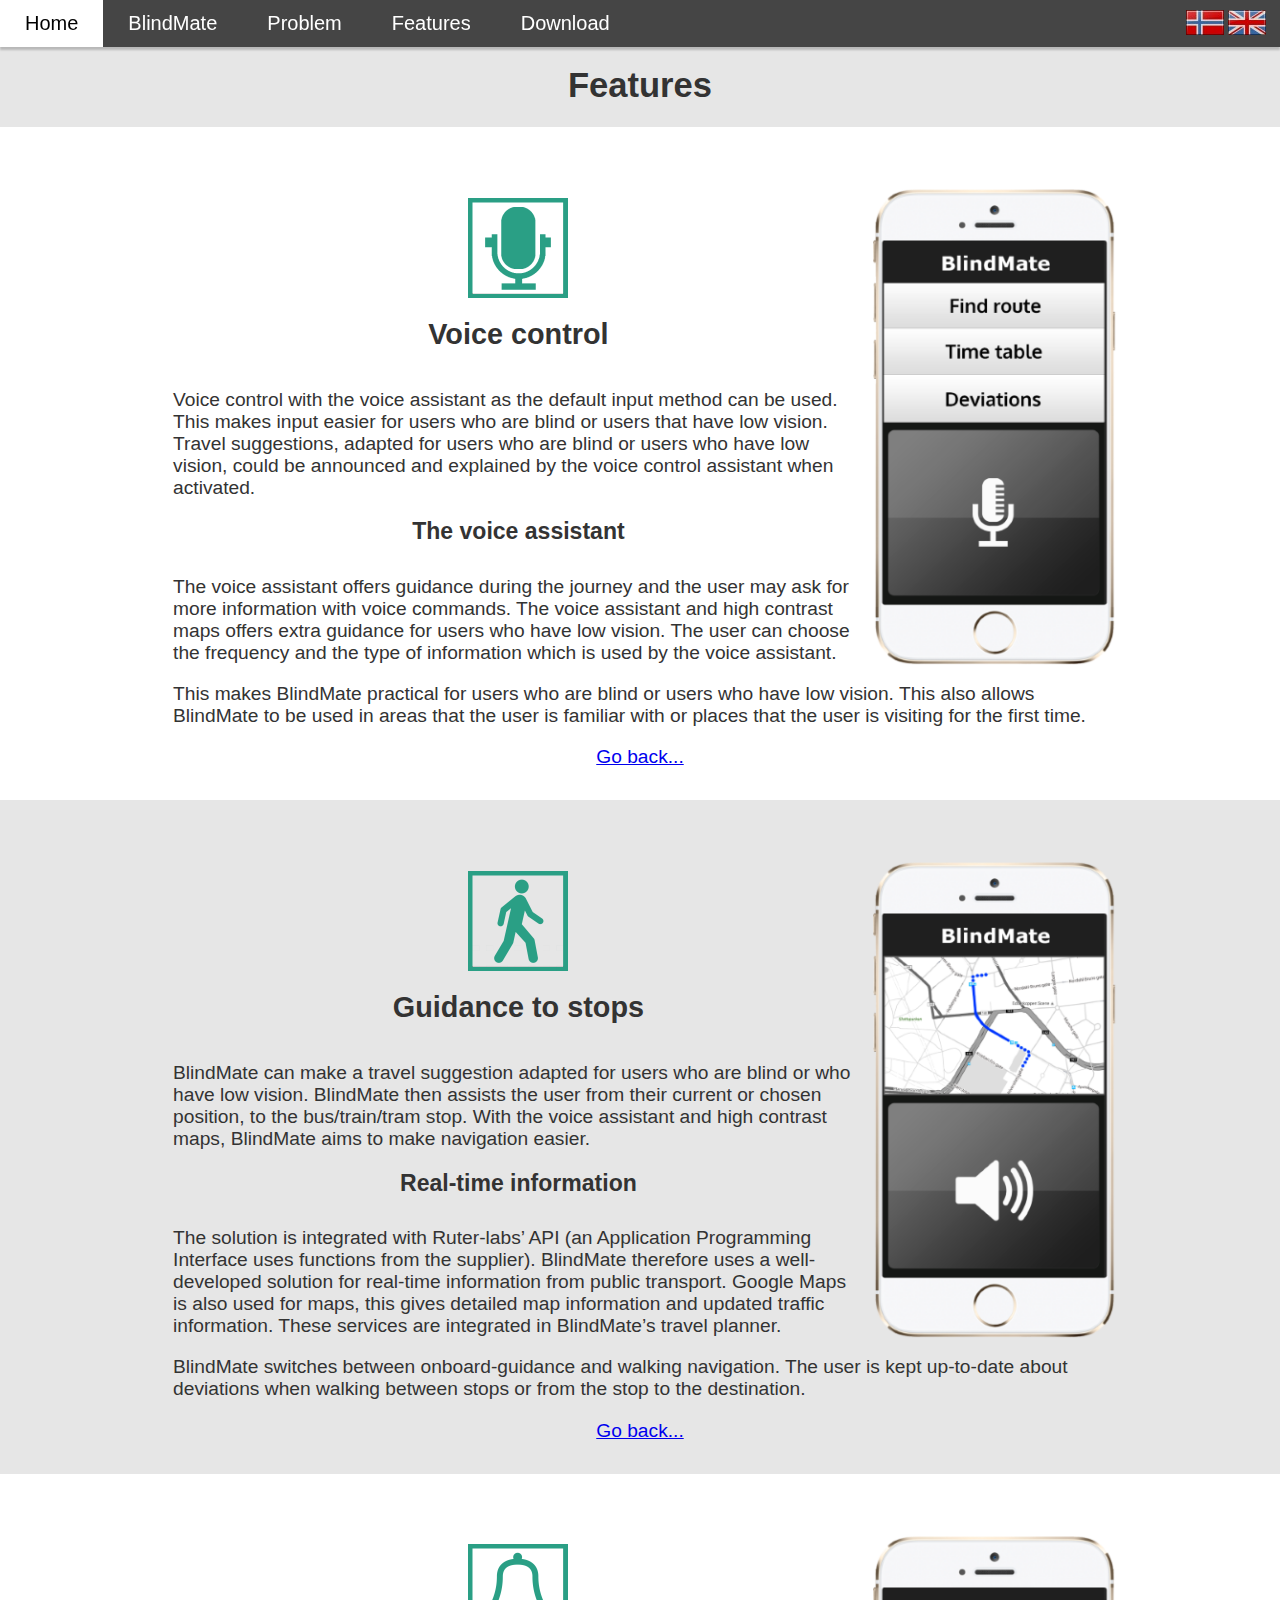
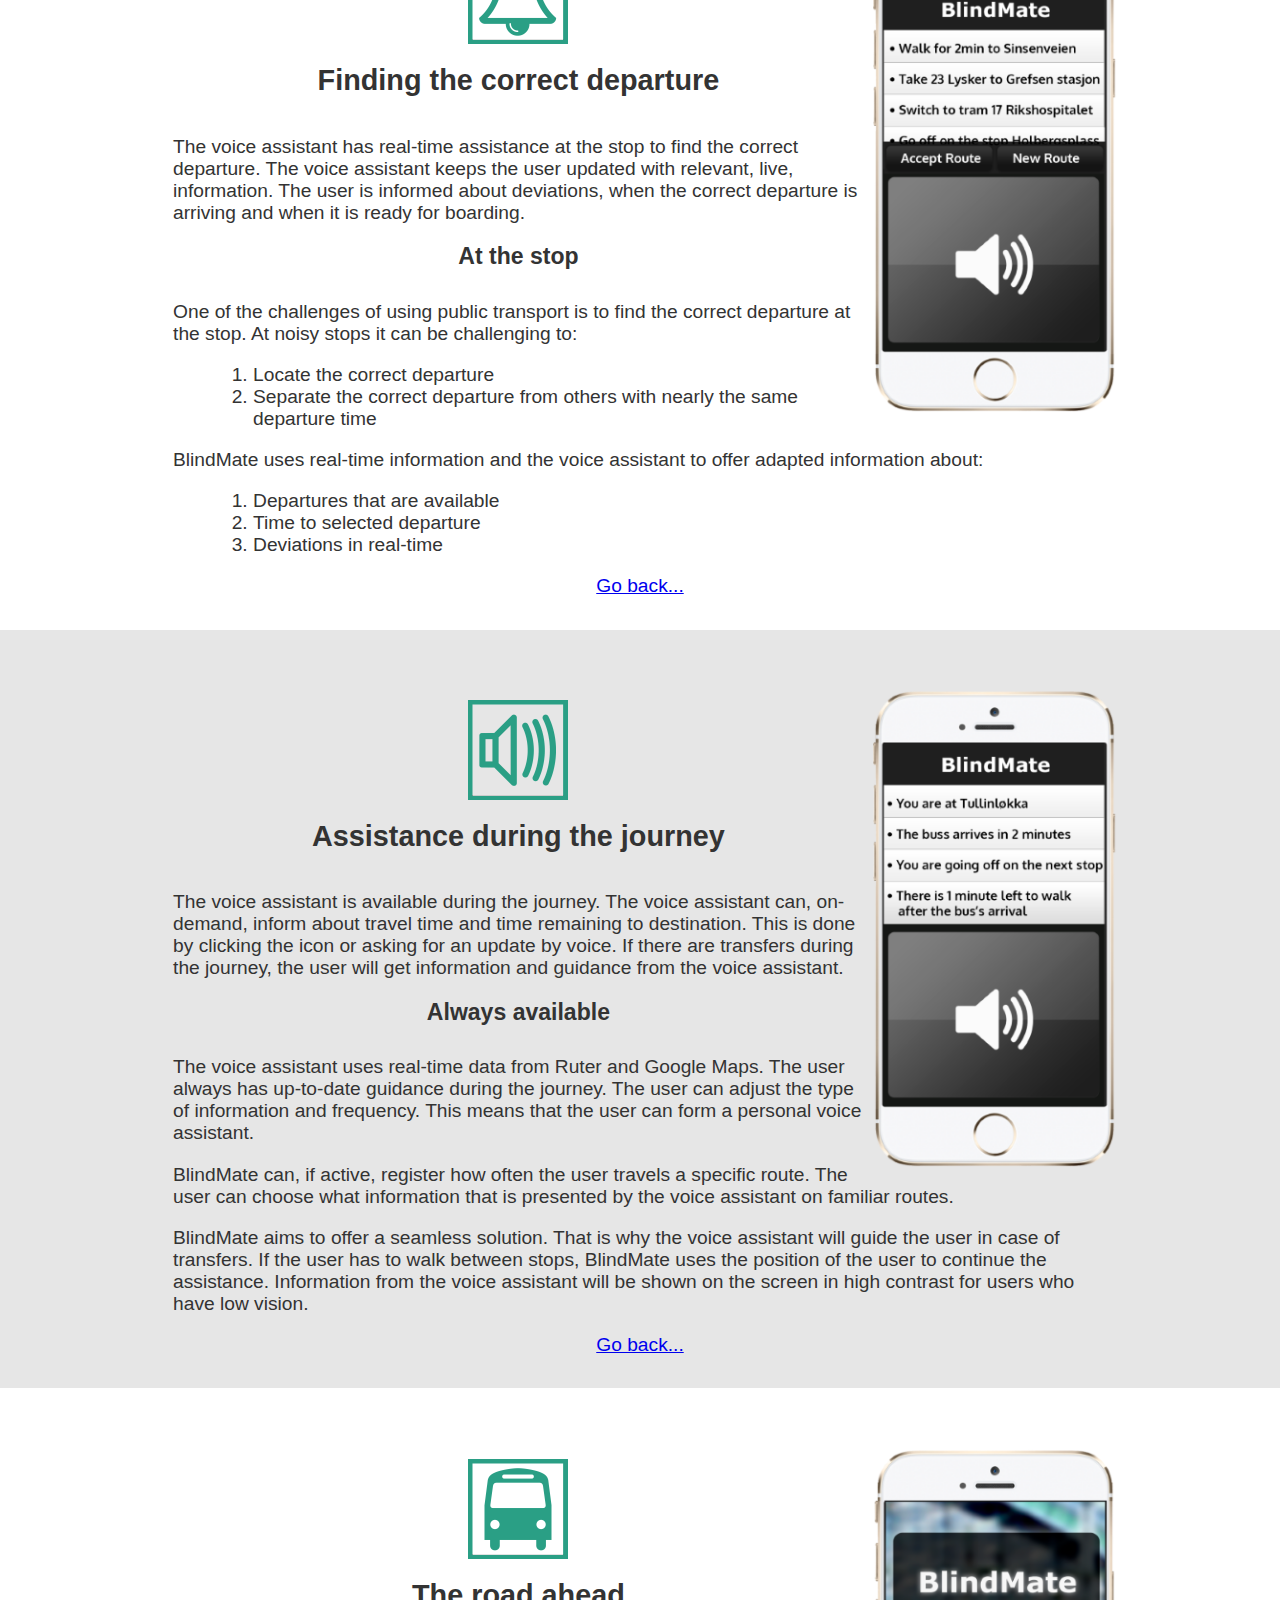
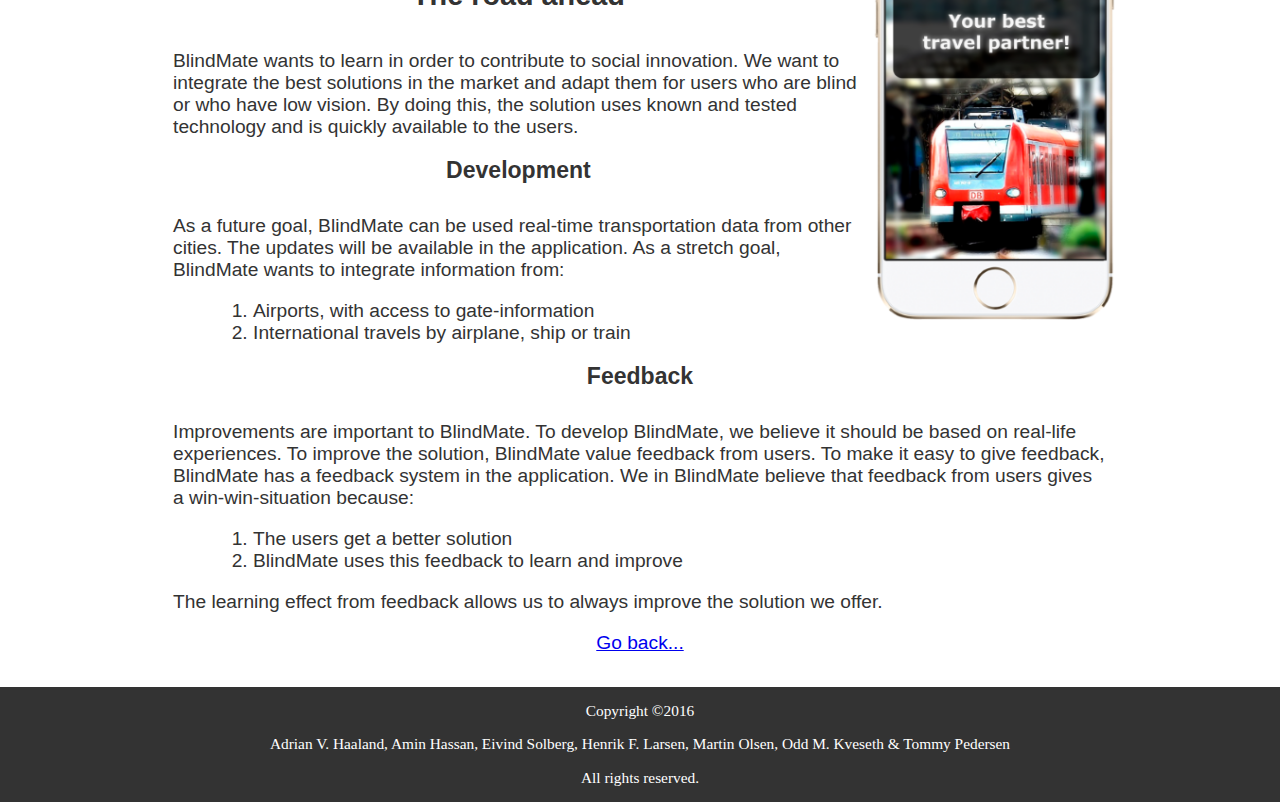
==== commit 6cd4cd4d: "javascript" ====
--- a/features-eng.html
+++ b/features-eng.html
@@ -40,7 +40,7 @@
             <div class="Features-more">
                 <img src="img/features/mic.png" class="feature-logo" alt="Voice control" />
                 <h4 class="feature-heading">Voice control</h4>
-                <p class="feature-p"><em>Voice control with the voice assistant as the default input method can be used. This makes input easier for users who are blind or users that have low vision. Travel suggestions, adapted for users who are blind or users who have low vision, could be announced and explained by the voice control assistant when activated.</em></p>
+                <p class="feature-p">Voice control with the voice assistant as the default input method can be used. This makes input easier for users who are blind or users that have low vision. Travel suggestions, adapted for users who are blind or users who have low vision, could be announced and explained by the voice control assistant when activated.</p>
                 <h4>The voice assistant</h4>
                 <p class="feature-p">The voice assistant offers guidance during the journey and the user may ask for more information with voice commands. The voice assistant and high contrast maps offers extra guidance for users who have low vision. The user can choose the frequency and the type of information which is used by the voice assistant.</p>
                 <p class="feature-p">This makes BlindMate practical for users who are blind or users who have low vision. This also allows BlindMate to be used in areas that the user is familiar with or places that the user is visiting for the first time.</p>
@@ -54,7 +54,7 @@
             <div class="Features-more">
                 <img src="img/features/man.png" class="feature-logo" alt="Guidance to stops" />
                 <h4 class="feature-heading">Guidance to stops</h4>
-                <p class="feature-p"><em>BlindMate can make a travel suggestion adapted for users who are blind or who have low vision. BlindMate then assists the user from their current or chosen position, to the bus/train/tram stop. With the voice assistant and high contrast maps, BlindMate aims to make navigation easier.</em></p>
+                <p class="feature-p">BlindMate can make a travel suggestion adapted for users who are blind or who have low vision. BlindMate then assists the user from their current or chosen position, to the bus/train/tram stop. With the voice assistant and high contrast maps, BlindMate aims to make navigation easier.</p>
                 <h4>Real-time information</h4>
                 <p class="feature-p">The solution is integrated with Ruter-labs’ API (an Application Programming Interface uses functions from the supplier). BlindMate therefore uses a well-developed solution for real-time information from public transport. Google Maps is also used for maps, this gives detailed map information and updated traffic information. These services are integrated in BlindMate’s travel planner.</p>
                 <p class="feature-p">BlindMate switches between onboard-guidance and walking navigation. The user is kept up-to-date about deviations when walking between stops or from the stop to the destination.</p>
@@ -68,7 +68,7 @@
             <div class="Features-more">
                 <img src="img/features/bell.png" class="feature-logo" alt="Finding the correct departure" />
                 <h4 class="feature-heading">Finding the correct departure</h4>
-                <p class="feature-p"><em>The voice assistant has real-time assistance at the stop to find the correct departure. The voice assistant keeps the user updated with relevant, live, information. The user is informed about deviations, when the correct departure is arriving and when it is ready for boarding.</em></p>
+                <p class="feature-p">The voice assistant has real-time assistance at the stop to find the correct departure. The voice assistant keeps the user updated with relevant, live, information. The user is informed about deviations, when the correct departure is arriving and when it is ready for boarding.</p>
                 <h4>At the stop</h4>
                 <p class="feature-p">One of the challenges of using public transport is to find the correct departure at the stop. At noisy stops it can be challenging to:</p>
                 <ol>
@@ -91,7 +91,7 @@
             <div class="Features-more">
                 <img src="img/features/speaker.png" class="feature-logo" alt="Assistance during the journey" />
                 <h4 class="feature-heading">Assistance during the journey</h4>
-                <p class="feature-p"><em>The voice assistant is available during the journey. The voice assistant can, on-demand, inform about travel time and time remaining to destination. This is done by clicking the icon or asking for an update by voice. If there are transfers during the journey, the user will get information and guidance from the voice assistant.</em></p>
+                <p class="feature-p">The voice assistant is available during the journey. The voice assistant can, on-demand, inform about travel time and time remaining to destination. This is done by clicking the icon or asking for an update by voice. If there are transfers during the journey, the user will get information and guidance from the voice assistant.</p>
                 <h4>Always available</h4>
                 <p class="feature-p">The voice assistant uses real-time data from Ruter and Google Maps. The user always has up-to-date guidance during the journey. The user can adjust the type of information and frequency. This means that the user can form a personal voice assistant.</p>
                 <p class="feature-p">BlindMate can, if active, register how often the user travels a specific route. The user can choose what information that is presented by the voice assistant on familiar routes.</p>
@@ -106,7 +106,7 @@
             <div class="Features-more">
                 <img src="img/features/bus.png" class="feature-logo" alt="The road ahead" />
                 <h4 class="feature-heading">The road ahead</h4>
-                <p class="feature-p"><em>BlindMate wants to learn in order to contribute to social innovation. We want to integrate the best solutions in the market and adapt them for users who are blind or who have low vision. By doing this, the solution uses known and tested technology and is quickly available to the users.</em></p>
+                <p class="feature-p">BlindMate wants to learn in order to contribute to social innovation. We want to integrate the best solutions in the market and adapt them for users who are blind or who have low vision. By doing this, the solution uses known and tested technology and is quickly available to the users.</p>
                 <h4>Development</h4>
                 <p class="feature-p">As a future goal, BlindMate can be used real-time transportation data from other cities. The updates will be available in the application. As a stretch goal, BlindMate wants to integrate information from:</p>
                 <ol>
--- a/css/style.css
+++ b/css/style.css
@@ -13,7 +13,7 @@
 }
 
 header {
-    background-image: url("../img/train.jpg");
+    background-image: url("../img/TogHD.jpg");
     min-height: 100vh;
     background-attachment: fixed;
     background-color: transparent;
@@ -294,14 +294,14 @@
 
 @media only screen and (min-width: 150px) and (max-width: 750px) {
     header {
-        background-image: url("../img/train.jpg");
+        background-image: url("../img/Tog.jpg");
         height: 100%;
         width: 100%;
         background-size: cover;
         background-attachment: scroll;
         background-position: center center;
         background-repeat: no-repeat;
-        background-color: transparent;
+        background-color: none;
     }
     #Header-container {
         top: 100px;
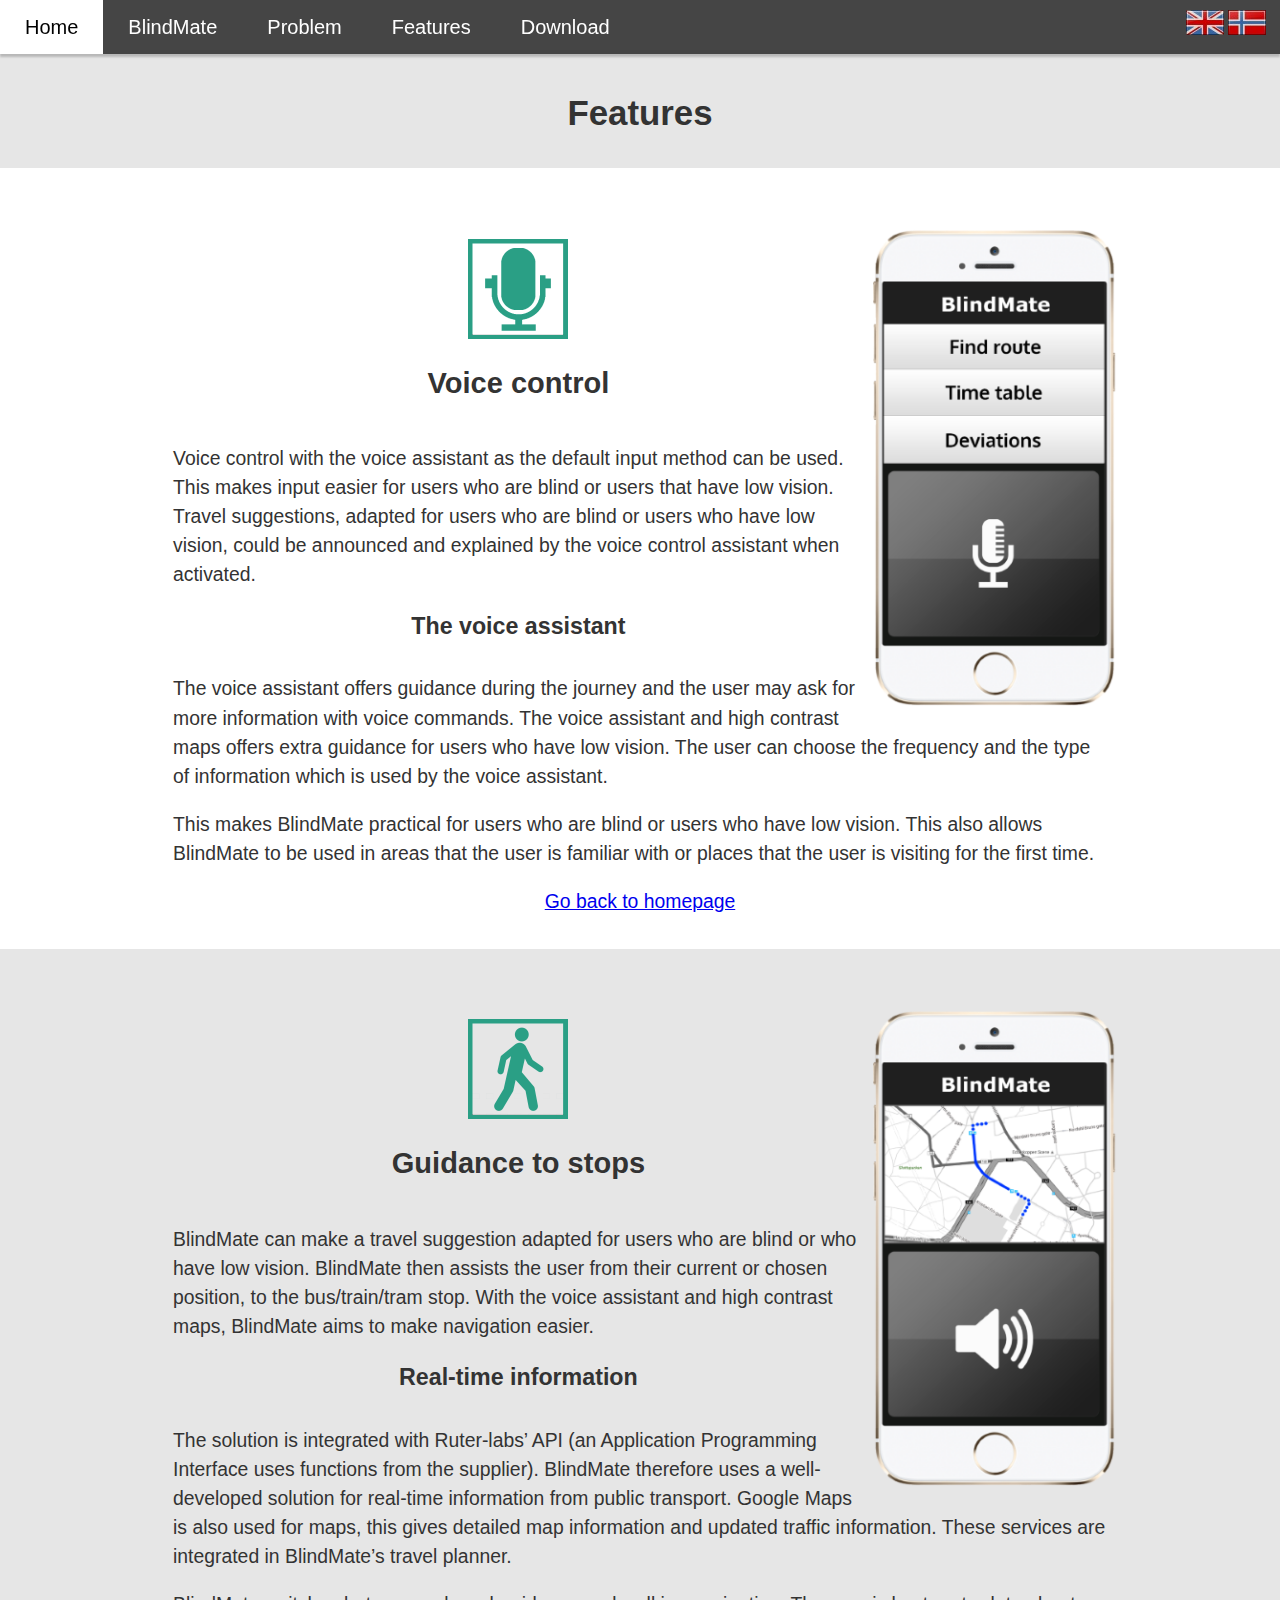
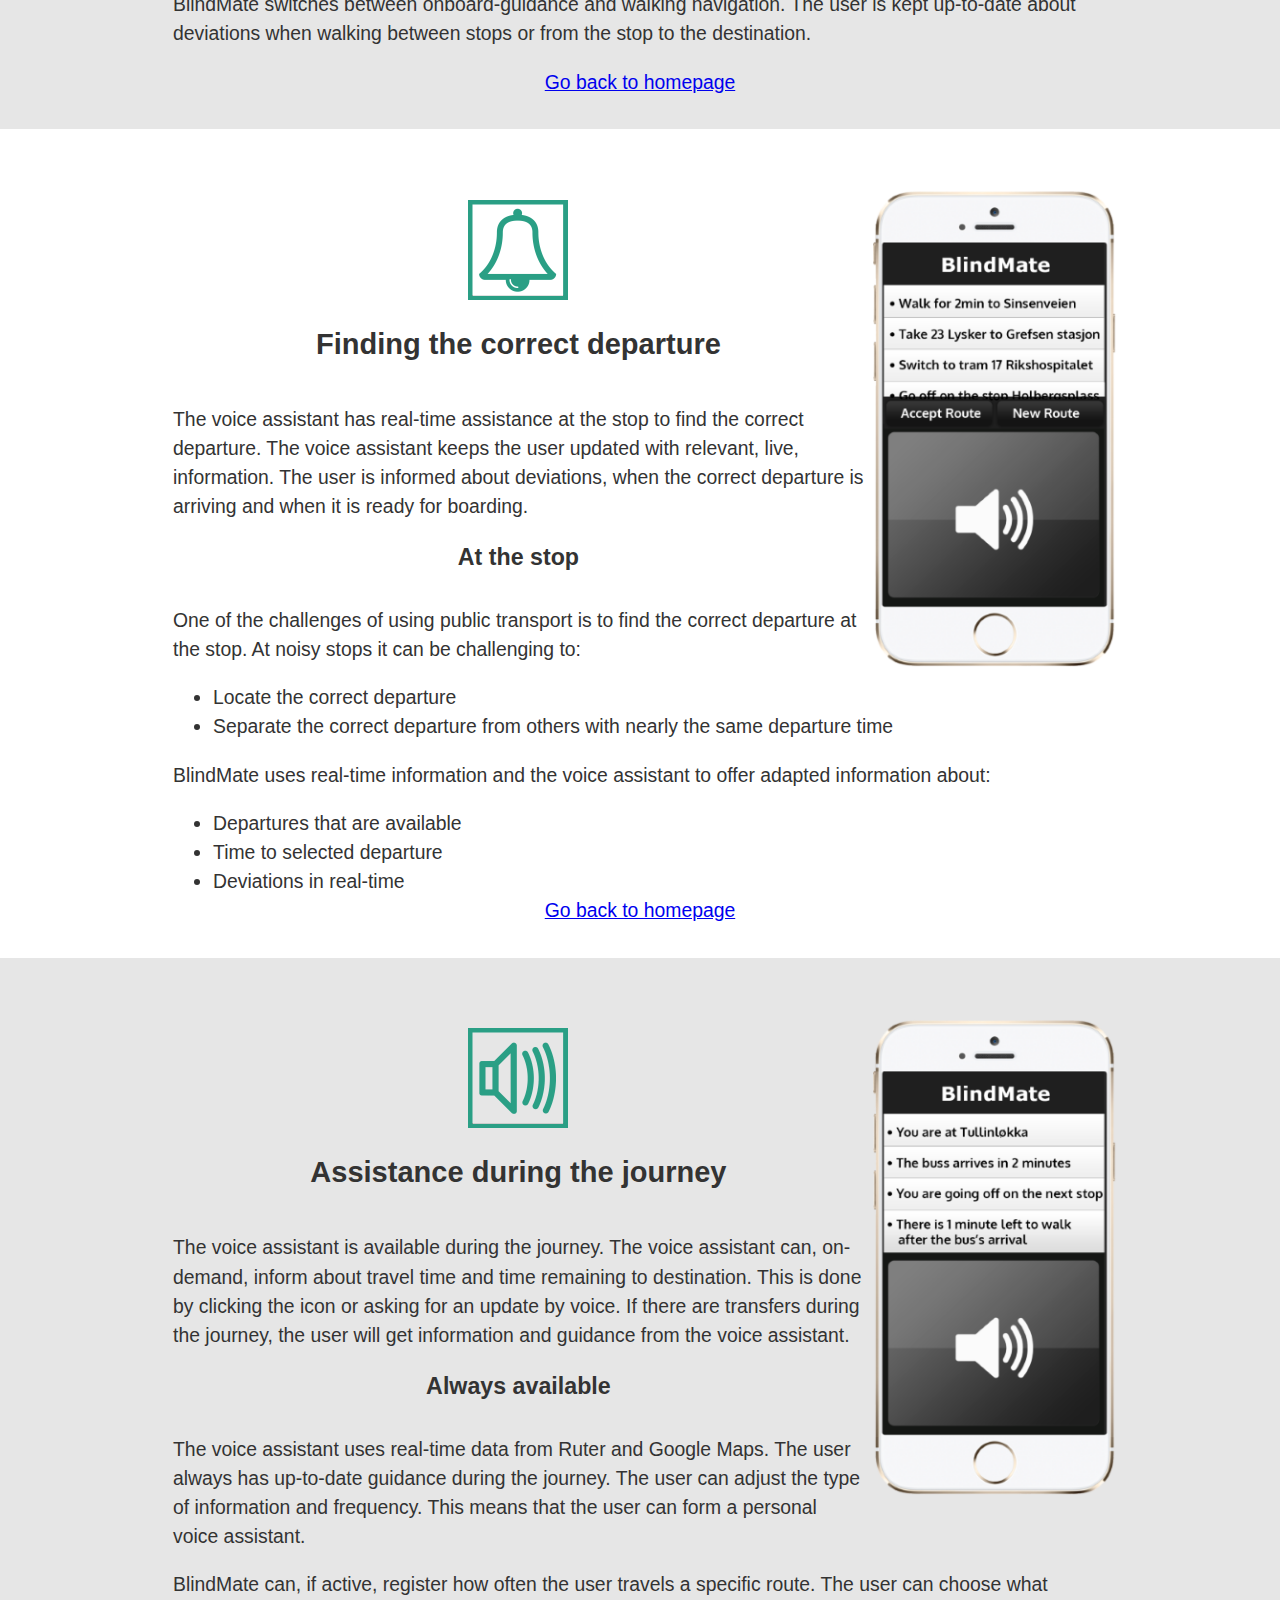
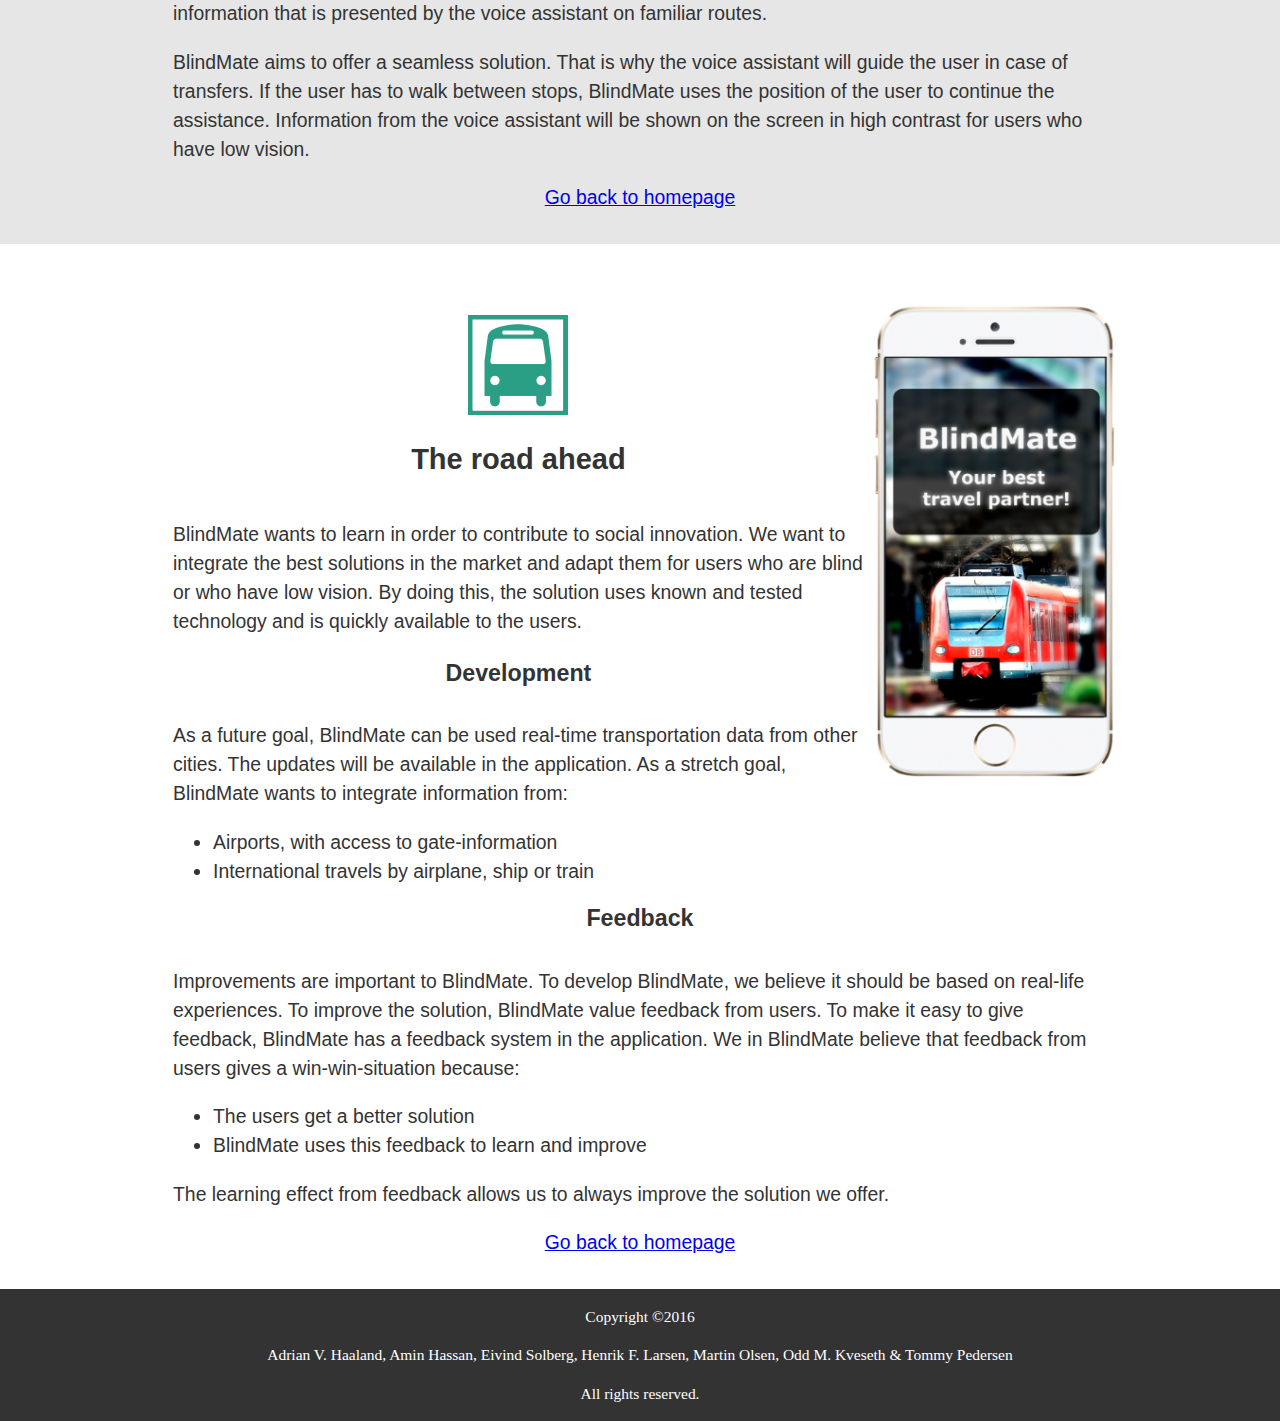
==== commit 86d4903a: "Endringer etter fredagsmøtet" ====
--- a/features-eng.html
+++ b/features-eng.html
@@ -1,136 +1,136 @@
-﻿<!DOCTYPE html>
-<html lang="en">
-<head>
-    <meta charset="utf-8" />
-    <meta name="viewport" content="width=device-width, initial-scale=1.0" />
-    <meta name="description" content="BlindMate - Your best travel partner!">
-    <link type="text/css" rel="stylesheet" href="css/style.css" />
-    <link rel="icon" type="image/png" href="favicon.png">
-    <title>BlindMate Features</title>
-</head>
-<body>
-
-    <!-- Main menu fixed on top -->
-    <div id="Home">
-        <div id="navigation">
-            <ul class="nav">
-                <li class="link"><a class="main" href="#">Menu</a>
-                    <ul class="sub">
-                        <li><a href="index-eng.html#Home" tabindex="0">Home</a></li>
-                        <li><a href="index-eng.html#About">BlindMate</a></li>
-                        <li><a href="index-eng.html#Problem">Problem</a></li>
-                        <li><a href="index-eng.html#Features">Features</a></li>
-                        <li><a href="index-eng.html#Download">Download</a></li>
-                    </ul>
-                </li>
-            </ul>
-        </div>
-        <a href="features-eng.html"><img src="img/flag-en.jpg" class="flag" id="england-flag" alt="English" /></a>
-        <a href="features.html"><img src="img/flag-no.jpg" class="flag" id="norge-flag" alt="Norwegian" /></a>
-
-        <!-- No header image on first screen -->
-        <header class="no-img"></header>
-
-        <!-- Main site -->
-        <br /><br /><br />
-        <h3>Features</h3>
-        <br />
-        <article class="white" id="Voice">
-            <img class="smartphone" src="img/smartphone/voice-eng.png" alt="Voice" />
-            <div class="Features-more">
-                <img src="img/features/mic.png" class="feature-logo" alt="Voice control" />
-                <h4 class="feature-heading">Voice control</h4>
-                <p class="feature-p">Voice control with the voice assistant as the default input method can be used. This makes input easier for users who are blind or users that have low vision. Travel suggestions, adapted for users who are blind or users who have low vision, could be announced and explained by the voice control assistant when activated.</p>
-                <h4>The voice assistant</h4>
-                <p class="feature-p">The voice assistant offers guidance during the journey and the user may ask for more information with voice commands. The voice assistant and high contrast maps offers extra guidance for users who have low vision. The user can choose the frequency and the type of information which is used by the voice assistant.</p>
-                <p class="feature-p">This makes BlindMate practical for users who are blind or users who have low vision. This also allows BlindMate to be used in areas that the user is familiar with or places that the user is visiting for the first time.</p>
-                <a href="index-eng.html#Voice">Go back...</a>
-                <br />
-            </div>
-        </article>
-
-        <article class="grey" id="Guide">
-            <img class="smartphone" src="img/smartphone/guide.png" alt="Guide" />
-            <div class="Features-more">
-                <img src="img/features/man.png" class="feature-logo" alt="Guidance to stops" />
-                <h4 class="feature-heading">Guidance to stops</h4>
-                <p class="feature-p">BlindMate can make a travel suggestion adapted for users who are blind or who have low vision. BlindMate then assists the user from their current or chosen position, to the bus/train/tram stop. With the voice assistant and high contrast maps, BlindMate aims to make navigation easier.</p>
-                <h4>Real-time information</h4>
-                <p class="feature-p">The solution is integrated with Ruter-labs’ API (an Application Programming Interface uses functions from the supplier). BlindMate therefore uses a well-developed solution for real-time information from public transport. Google Maps is also used for maps, this gives detailed map information and updated traffic information. These services are integrated in BlindMate’s travel planner.</p>
-                <p class="feature-p">BlindMate switches between onboard-guidance and walking navigation. The user is kept up-to-date about deviations when walking between stops or from the stop to the destination.</p>
-                <a href="index-eng.html#Guide">Go back...</a>
-                <br />
-            </div>
-        </article>
-
-        <article class="white" id="Find">
-            <img class="smartphone" src="img/smartphone/find-eng.png" alt="Find" />
-            <div class="Features-more">
-                <img src="img/features/bell.png" class="feature-logo" alt="Finding the correct departure" />
-                <h4 class="feature-heading">Finding the correct departure</h4>
-                <p class="feature-p">The voice assistant has real-time assistance at the stop to find the correct departure. The voice assistant keeps the user updated with relevant, live, information. The user is informed about deviations, when the correct departure is arriving and when it is ready for boarding.</p>
-                <h4>At the stop</h4>
-                <p class="feature-p">One of the challenges of using public transport is to find the correct departure at the stop. At noisy stops it can be challenging to:</p>
-                <ol>
-                    <li>Locate the correct departure</li>
-                    <li>Separate the correct departure from others with nearly the same departure time</li>
-                </ol>
-                <p class="feature-p">BlindMate uses real-time information and the voice assistant to offer adapted information about:</p>
-                <ol>
-                    <li>Departures that are available</li>
-                    <li>Time to selected departure</li>
-                    <li>Deviations in real-time</li>
-                </ol>
-                <a href="index-eng.html#Find">Go back...</a>
-                <br />
-            </div>
-        </article>
-
-        <article class="grey" id="Assist">
-            <img class="smartphone" src="img/smartphone/assist-eng.png" alt="Assist" />
-            <div class="Features-more">
-                <img src="img/features/speaker.png" class="feature-logo" alt="Assistance during the journey" />
-                <h4 class="feature-heading">Assistance during the journey</h4>
-                <p class="feature-p">The voice assistant is available during the journey. The voice assistant can, on-demand, inform about travel time and time remaining to destination. This is done by clicking the icon or asking for an update by voice. If there are transfers during the journey, the user will get information and guidance from the voice assistant.</p>
-                <h4>Always available</h4>
-                <p class="feature-p">The voice assistant uses real-time data from Ruter and Google Maps. The user always has up-to-date guidance during the journey. The user can adjust the type of information and frequency. This means that the user can form a personal voice assistant.</p>
-                <p class="feature-p">BlindMate can, if active, register how often the user travels a specific route. The user can choose what information that is presented by the voice assistant on familiar routes.</p>
-                <p class="feature-p">BlindMate aims to offer a seamless solution. That is why the voice assistant will guide the user in case of transfers. If the user has to walk between stops, BlindMate uses the position of the user to continue the assistance. Information from the voice assistant will be shown on the screen in high contrast for users who have low vision.</p>
-                <a href="index-eng.html#Assist">Go back...</a>
-                <br />
-            </div>
-        </article>
-
-        <article class="white" id="Road">
-            <img class="smartphone" src="img/smartphone/front-eng.png" alt="Road" />
-            <div class="Features-more">
-                <img src="img/features/bus.png" class="feature-logo" alt="The road ahead" />
-                <h4 class="feature-heading">The road ahead</h4>
-                <p class="feature-p">BlindMate wants to learn in order to contribute to social innovation. We want to integrate the best solutions in the market and adapt them for users who are blind or who have low vision. By doing this, the solution uses known and tested technology and is quickly available to the users.</p>
-                <h4>Development</h4>
-                <p class="feature-p">As a future goal, BlindMate can be used real-time transportation data from other cities. The updates will be available in the application. As a stretch goal, BlindMate wants to integrate information from:</p>
-                <ol>
-                    <li>Airports, with access to gate-information</li>
-                    <li>International travels by airplane, ship or train</li>
-                </ol>
-                <h4>Feedback</h4>
-                <p class="feature-p">Improvements are important to BlindMate. To develop BlindMate, we believe it should be based on real-life experiences. To improve the solution, BlindMate value feedback from users. To make it easy to give feedback, BlindMate has a feedback system in the application. We in BlindMate believe that feedback from users gives a win-win-situation because:</p>
-                <ol>
-                    <li>The users get a better solution</li>
-                    <li>BlindMate uses this feedback to learn and improve</li>
-                </ol>
-                <p class="feature-p">The learning effect from feedback allows us to always improve the solution we offer.</p>
-                <a href="index-eng.html#Road">Go back...</a>
-                <br />
-            </div>
-        </article>
-
-        <!-- Footer -->
-        <footer id="Download">
-            <p class="footer">Copyright &copy;2016</p>
-            <p class="footer">Adrian V. Haaland, Amin Hassan, Eivind Solberg, Henrik F. Larsen, Martin Olsen, Odd M. Kveseth &amp; Tommy Pedersen</p>
-            <p class="footer">All rights reserved.</p>
-        </footer>
-    </div>
-</body>
+<!DOCTYPE html>
+<html lang="en">
+<head>
+    <meta charset="utf-8" />
+    <meta name="viewport" content="width=device-width, initial-scale=1.0" />
+    <meta name="description" content="BlindMate - Your best travel partner!">
+    <link type="text/css" rel="stylesheet" href="css/style.css" />
+    <link rel="icon" type="image/png" href="favicon.png">
+    <title>BlindMate Features</title>
+</head>
+<body>
+
+    <!-- Main menu fixed on top -->
+    <div id="Home">
+        <div id="navigation">
+            <ul class="nav">
+                <li class="link"><a class="main" href="#">Menu</a>
+                    <ul class="sub">
+                        <li><a href="index-eng.html#Home" tabindex="0">Home</a></li>
+                        <li><a href="index-eng.html#About">BlindMate</a></li>
+                        <li><a href="index-eng.html#Problem">Problem</a></li>
+                        <li><a href="index-eng.html#Features">Features</a></li>
+                        <li><a href="index-eng.html#Download">Download</a></li>
+                    </ul>
+                </li>
+            </ul>
+        </div>
+        <a href="features-eng.html"><img src="img/flag-en.jpg" class="flag" id="england-flag" alt="Language English" /></a>
+        <a href="features.html"><img src="img/flag-no.jpg" class="flag" id="norge-flag" alt="Language Norwegian" /></a>
+
+        <!-- No header image on first screen -->
+        <header class="no-img"></header>
+
+        <!-- Main site -->
+        <br /><br /><br />
+        <h3>Features</h3>
+        <br />
+        <article class="white" id="Voice">
+            <img class="smartphone" src="img/smartphone/voice-eng.png" alt="Voice" />
+            <div class="Features-more">
+                <img src="img/features/mic.png" class="feature-logo" alt="Voice control" />
+                <h4 class="feature-heading">Voice control</h4>
+                <p class="feature-p">Voice control with the voice assistant as the default input method can be used. This makes input easier for users who are blind or users that have low vision. Travel suggestions, adapted for users who are blind or users who have low vision, could be announced and explained by the voice control assistant when activated.</p>
+                <h4>The voice assistant</h4>
+                <p class="feature-p">The voice assistant offers guidance during the journey and the user may ask for more information with voice commands. The voice assistant and high contrast maps offers extra guidance for users who have low vision. The user can choose the frequency and the type of information which is used by the voice assistant.</p>
+                <p class="feature-p">This makes BlindMate practical for users who are blind or users who have low vision. This also allows BlindMate to be used in areas that the user is familiar with or places that the user is visiting for the first time.</p>
+                <a href="index-eng.html">Go back to homepage</a>
+                <br />
+            </div>
+        </article>
+
+        <article class="grey" id="Guide">
+            <img class="smartphone" src="img/smartphone/guide.png" alt="Guide" />
+            <div class="Features-more">
+                <img src="img/features/man.png" class="feature-logo" alt="Guidance to stops" />
+                <h4 class="feature-heading">Guidance to stops</h4>
+                <p class="feature-p">BlindMate can make a travel suggestion adapted for users who are blind or who have low vision. BlindMate then assists the user from their current or chosen position, to the bus/train/tram stop. With the voice assistant and high contrast maps, BlindMate aims to make navigation easier.</p>
+                <h4>Real-time information</h4>
+                <p class="feature-p">The solution is integrated with Ruter-labs’ API (an Application Programming Interface uses functions from the supplier). BlindMate therefore uses a well-developed solution for real-time information from public transport. Google Maps is also used for maps, this gives detailed map information and updated traffic information. These services are integrated in BlindMate’s travel planner.</p>
+                <p class="feature-p">BlindMate switches between onboard-guidance and walking navigation. The user is kept up-to-date about deviations when walking between stops or from the stop to the destination.</p>
+                <a href="index-eng.html">Go back to homepage</a>
+                <br />
+            </div>
+        </article>
+
+        <article class="white" id="Find">
+            <img class="smartphone" src="img/smartphone/find-eng.png" alt="Find" />
+            <div class="Features-more">
+                <img src="img/features/bell.png" class="feature-logo" alt="Finding the correct departure" />
+                <h4 class="feature-heading">Finding the correct departure</h4>
+                <p class="feature-p">The voice assistant has real-time assistance at the stop to find the correct departure. The voice assistant keeps the user updated with relevant, live, information. The user is informed about deviations, when the correct departure is arriving and when it is ready for boarding.</p>
+                <h4>At the stop</h4>
+                <p class="feature-p">One of the challenges of using public transport is to find the correct departure at the stop. At noisy stops it can be challenging to:</p>
+                <ul class="list">
+                    <li>Locate the correct departure</li>
+                    <li>Separate the correct departure from others with nearly the same departure time</li>
+                </ul>
+                <p class="feature-p">BlindMate uses real-time information and the voice assistant to offer adapted information about:</p>
+                <ul class="list">
+                    <li>Departures that are available</li>
+                    <li>Time to selected departure</li>
+                    <li>Deviations in real-time</li>
+                </ul>
+                <a href="index-eng.html">Go back to homepage</a>
+                <br />
+            </div>
+        </article>
+
+        <article class="grey" id="Assist">
+            <img class="smartphone" src="img/smartphone/assist-eng.png" alt="Assist" />
+            <div class="Features-more">
+                <img src="img/features/speaker.png" class="feature-logo" alt="Assistance during the journey" />
+                <h4 class="feature-heading">Assistance during the journey</h4>
+                <p class="feature-p">The voice assistant is available during the journey. The voice assistant can, on-demand, inform about travel time and time remaining to destination. This is done by clicking the icon or asking for an update by voice. If there are transfers during the journey, the user will get information and guidance from the voice assistant.</p>
+                <h4>Always available</h4>
+                <p class="feature-p">The voice assistant uses real-time data from Ruter and Google Maps. The user always has up-to-date guidance during the journey. The user can adjust the type of information and frequency. This means that the user can form a personal voice assistant.</p>
+                <p class="feature-p">BlindMate can, if active, register how often the user travels a specific route. The user can choose what information that is presented by the voice assistant on familiar routes.</p>
+                <p class="feature-p">BlindMate aims to offer a seamless solution. That is why the voice assistant will guide the user in case of transfers. If the user has to walk between stops, BlindMate uses the position of the user to continue the assistance. Information from the voice assistant will be shown on the screen in high contrast for users who have low vision.</p>
+                <a href="index-eng.html">Go back to homepage</a>
+                <br />
+            </div>
+        </article>
+
+        <article class="white" id="Road">
+            <img class="smartphone" src="img/smartphone/front-eng.png" alt="Road" />
+            <div class="Features-more">
+                <img src="img/features/bus.png" class="feature-logo" alt="The road ahead" />
+                <h4 class="feature-heading">The road ahead</h4>
+                <p class="feature-p">BlindMate wants to learn in order to contribute to social innovation. We want to integrate the best solutions in the market and adapt them for users who are blind or who have low vision. By doing this, the solution uses known and tested technology and is quickly available to the users.</p>
+                <h4>Development</h4>
+                <p class="feature-p">As a future goal, BlindMate can be used real-time transportation data from other cities. The updates will be available in the application. As a stretch goal, BlindMate wants to integrate information from:</p>
+                <ul class="list">
+                    <li>Airports, with access to gate-information</li>
+                    <li>International travels by airplane, ship or train</li>
+                </ul>
+                <h4>Feedback</h4>
+                <p class="feature-p">Improvements are important to BlindMate. To develop BlindMate, we believe it should be based on real-life experiences. To improve the solution, BlindMate value feedback from users. To make it easy to give feedback, BlindMate has a feedback system in the application. We in BlindMate believe that feedback from users gives a win-win-situation because:</p>
+                <ul class="list">
+                    <li>The users get a better solution</li>
+                    <li>BlindMate uses this feedback to learn and improve</li>
+                </ul>
+                <p class="feature-p">The learning effect from feedback allows us to always improve the solution we offer.</p>
+                <a href="index-eng.html">Go back to homepage</a>
+                <br />
+            </div>
+        </article>
+
+        <!-- Footer -->
+        <footer id="Download">
+            <p class="footer">Copyright &copy;2016</p>
+            <p class="footer">Adrian V. Haaland, Amin Hassan, Eivind Solberg, Henrik F. Larsen, Martin Olsen, Odd M. Kveseth &amp; Tommy Pedersen</p>
+            <p class="footer">All rights reserved.</p>
+        </footer>
+    </div>
+</body>
 </html>--- a/css/style.css
+++ b/css/style.css
@@ -1,442 +1,456 @@
-body {
-    margin: 0 0;
-    padding: 0 0;
-    background-color: #e6e6e6;
-    font-size: 1.2em;
-    color: #333333;
-    font-family: Verdana, Arial, Helvetica, sans-serif;
-    height: 100%;
-}
-
-#Home {
-    width: 100%;
-}
-
-header {
-    background-image: url("../img/TogHD.jpg");
-    min-height: 100vh;
-    background-attachment: fixed;
-    background-color: transparent;
-    background-size: cover;
-    background-position: center;
-    background-repeat: no-repeat;   
-    margin: 0 0;
-    text-align: center;
-}
-
-header.no-img {
-    background-image: none;
-    min-height: 0vh;
-    height: 0;
-    margin: 0 0;
-    text-align: center;
-}
-
-#Header-container {
-    top: 150px;
-    width: 500px;
-    height: auto;
-    position: relative;
-    background-color: rgba(51, 51, 51, 0.9);
-    text-align: center;
-    margin: 0 auto;
-    padding: 20px;
-    border-radius: 10px;
-    box-shadow: 0px 0px 30px Highlight;
-    border: 1px solid Highlight;
-}
-
-#h1header {
-    font-family: Verdana, Arial, Helvetica, sans-serif;
-    font-size: 4em;
-    color: white;
-    margin: 0;
-    padding: 0;
-    text-shadow: 0px 0px 10px Highlight;
-}
-
-#h2header {
-    font-family: Verdana, Arial, Helvetica, sans-serif;
-    font-size: 1.8em;
-    color: white;
-    margin: 0;
-    padding: 0;
-    text-shadow: 0px 0px 10px Highlight;
-}
-
-.flag {
-    height: 25px;
-    width: auto;
-    float: right;
-    top: 10px;
-    position: fixed;
-    z-index: 1;
-    margin-right: 1%;
-}
-
-#norge-flag {
-    right: 43px;
-}
-
-#england-flag {
-    right: 1px;
-}
-
-#arrow-down {
-    width: 50px;
-    height: auto;
-    position: absolute;
-    margin: 0 auto;
-    text-align: center;
-    background-color: rgba(51, 51, 51, 0.9);
-    border-radius: 100px;
-    box-shadow: 0px 0px 30px Highlight;
-    border: 1px solid Highlight;
-    bottom: 1%;
-    left: 50%;
-    transform: translateX(-50%) translateY(-50%);
-}
-
-h3 {
-    font-size: 1.8em;
-    text-align: center;
-    margin: 0;
-    padding: 0;
-}
-
-h4 {
-    font-size: 1.2em;
-    text-align: center;
-    margin-top: 15px;
-    padding: 0;
-}
-
-h5 {
-    font-weight: bold;
-    font-size: 1em;
-    text-align: center;
-}
-
-#navigation {
-    position: fixed;
-    width: 100%;
-    height: auto;
-    background-color: rgba(51, 51, 51, 0.9);
-    box-shadow: 0 3px 2px rgba(0, 0, 0, 0.2);
-    z-index: 1;
-}
-
-.main {
-    display: none;
-}
-
-ol {
-    text-align: left;
-    display: block;
-    margin-top: 1em;
-    margin-bottom: 1em;
-    margin-left: 40px;
-    margin-right: 0;
-}
-
-ul {
-    margin: 0;
-    padding: 0;
-}
-
-ul li {
-    float: left;
-    list-style-type: none;
-    margin: 0;
-}
-
-ul a {
-    display: inline-block;
-    color: white;
-    font-size: 20px;
-    padding: 12px 25px;
-    text-decoration: none;
-    margin: 0;
-    float: left;
-}
-
-ul a:hover {
-    background-color: white;
-    color: black;
-}
-
-ul a:focus {
-    background-color: white;
-    color: black;
-}
-
-.survey {
-    width: 50%;
-    margin: 0 auto;
-    height: auto;
-}
-
-.dot {
-    background: #000000;
-    width: 16px;
-    height: 16px;
-    border-radius: 100%;
-    border: solid 1px black;
-    margin: 2%;
-}
-
-.white {
-    background-color: white;
-    position: relative;
-    float: left;
-    width: 76%;
-    height: auto;
-    padding: 4% 12%;
-    padding-bottom: 1%;
-}
-
-.grey {
-    background-color: #e6e6e6;
-    position: relative;
-    float: left;
-    width: 76%;
-    height: auto;
-    padding: 4% 12%;
-    padding-bottom: 1%;
-}
-
-img.smartphone {
-    float: right;
-    padding: 1%;
-    margin: 0 auto;
-    height: auto;
-    width: 25%;    
-}
-
-.details, .show, .hide:target {
-    display: none;
-}
-
-.hide:target+.show, .hide:target~.details {
-    display: block;
-}
-
-.Features-more {
-    height: auto;
-    padding: 2%;
-    position: relative;
-    text-align: center;
-}
-
-.Features-left {
-    width: 45%;
-    height: auto;
-    padding: 2%;
-    float: left;
-    position: relative;
-    text-align: center;
-}
-
-.Features-right {
-    width: 45%;
-    height: auto;
-    padding: 2%;
-    float: right;
-    position: relative;
-    text-align: center;
-}
-
-.feature-heading {
-    font-size: 1.5em;
-    text-align: center;
-}
-
-.feature-logo {
-    width: 100px;
-    margin: 0 auto;
-    height: auto;
-}
-
-.feature-p {
-    font-weight: normal;
-    font-size: 1em;
-    text-align: left;
-}
-
-.download-logo {
-    width: 40%;
-    margin: 0 auto;
-    height: auto;
-}
-
-.download {
-    margin: 1% auto;
-    text-align: center;
-    display: block;
-}
-
-footer {
-    text-align: center;
-    /*background-color: rgba(51, 51, 51, 0.9);*/
-    background-color: #333333;
-    width: 100%;
-    position: relative;
-    float: left;
-    height: auto;
-    padding: 0px 0px 0px 0px;
-}
-
-p.footer {
-    font-family: Verdana;
-    font-size: 0.8em;
-    color: white;
-}
-
-@media only screen and (min-width: 150px) and (max-width: 750px) {
-    header {
-        background-image: url("../img/Tog.jpg");
-        height: 100%;
-        width: 100%;
-        background-size: cover;
-        background-attachment: scroll;
-        background-position: center center;
-        background-repeat: no-repeat;
-        background-color: none;
-    }
-    #Header-container {
-        top: 100px;
-        padding: 10px;
-        width: 90%;
-    }
-    #h1header {
-        font-size: 3em;
-    }
-    #h2header {
-        font-size: 1.6em;
-    }
-    .nav, .nav ul {
-        list-style-type: none;
-        margin: 0;
-        padding: 0;
-    }
-    .nav a {
-        text-decoration: none;
-    }
-    /*IE5 list fix*/
-    .nav .sub li {
-        float: left;
-    }
-    .nav .sub>li {
-        float: none;
-    }
-    #navigation {
-        position: fixed;
-    }
-    .nav {
-        position: absolute;
-        visibility: hidden;
-    }
-    .nav .link {
-        width: 1000px;
-        margin-top: -10075px;
-        float: left;
-    }
-    /*a undergrupper*/
-    .nav a {
-        position: relative;
-        display: block;
-        height: auto;
-        line-height: 25px;
-        text-decoration: none;
-        color: #fff;
-        z-index: 10;
-        visibility: visible;
-        float: left;
-    }
-    .nav .sub a {
-        background-color: rgba(51, 51, 51, 0.9);
-        margin: 0 -51px 0 0;
-        width: 1000px;
-        padding: 12px 25px;
-    }
-    .nav .sub {
-        float: left;
-    }
-    .nav a.main {
-        width: 1000px;
-        background-color: rgba(51, 51, 51, 0.9);
-        height: 25px;
-        line-height: 25px;
-        padding: 12px 25px;
-        margin-top: 10075px;
-        margin-right: -1049px;
-        float: left;
-    }
-    .nav a.main:hover, .nav a.main:focus, .nav a.main:active {
-        margin-right: 0;
-        background: #fff;
-        color: #000;
-    }
-    /*sub undergrupper*/
-    .nav .sub a:hover, .nav .sub a:focus, .nav .sub a:active {
-        margin: 0 0 0 0;
-        background: #fff;
-        color: #000;
-    }
-    /*empty rule to fix occassional IE6 tabbing bug, one of the weirdest bug's i have seen.*/
-    a, a:hover, a:active, a:focus {}
-    /*Opera fix*/
-    .sub:hover {
-        clear: both;
-    }
-    .white {
-        background-color: white;
-        position: relative;
-        float: left;
-        width: 96%;
-        height: auto;
-        padding: 7% 2%;
-    }
-    .grey {
-        background-color: #f2f2f2;
-        position: relative;
-        float: left;
-        width: 96%;
-        height: auto;
-        padding: 7% 2%;
-    }
-    .Features-left {
-        width: 98%;
-    }
-    .Features-right {
-        width: 98%;
-    }
-    .flag {
-        position: fixed;
-        z-index: 1;
-    }
-    #norge-flag {
-        right: 43px;
-    }
-    #england-flag {
-        right: 1px;
-    }
-    footer {
-        width: 90%;
-        padding: 10px 5%;
-        margin-bottom: 0;
-    }
-    img.smartphone {
-        display: none;
-    }
-    .survey {
-        width: 40%;
-        margin: 0 auto;
-        height: auto;
-    }
-    .download-logo {
-        width: 40%;
-        margin: 0 auto;
-        height: auto;
-    }
-}
+html, body {
+    margin: 0 0;
+    padding: 0 0;
+    background-color: #e6e6e6;
+    font-size: 1.1em;
+    line-height: 1.5;
+    color: #333333;
+    font-family: Verdana, Arial, Helvetica, sans-serif;
+    height: 100%;
+}
+
+#Home {
+    width: 100%;
+}
+
+header {
+    background-image: url("../img/TogHD.jpg");
+    min-height: 100vh;
+    background-attachment: fixed;
+    background-color: transparent;
+    background-size: cover;
+    background-position: center;
+    background-repeat: no-repeat;   
+    margin: 0 0;
+    text-align: center;
+}
+
+header.no-img {
+    background-image: none;
+    min-height: 0vh;
+    height: 0;
+    margin: 0 0;
+    text-align: center;
+}
+
+#Header-container {
+    top: 150px;
+    width: 500px;
+    height: auto;
+    position: relative;
+    background-color: rgba(51, 51, 51, 0.9);
+    text-align: center;
+    margin: 0 auto;
+    padding: 20px;
+    border-radius: 10px;
+    box-shadow: 0px 0px 30px Highlight;
+    border: 1px solid Highlight;
+}
+
+#h1header {
+    font-family: Verdana, Arial, Helvetica, sans-serif;
+    font-size: 4em;
+    color: white;
+    margin: 0;
+    padding: 0;
+    /**text-shadow: 0px 0px 10px Highlight;**/
+}
+
+#h2header {
+    font-family: Verdana, Arial, Helvetica, sans-serif;
+    font-size: 1.8em;
+    color: white;
+    margin: 0;
+    padding: 0;
+    /**text-shadow: 0px 0px 10px Highlight;**/
+}
+
+.flag {
+    height: 25px;
+    width: auto;
+    float: right;
+    top: 10px;
+    position: fixed;
+    z-index: 1;
+    margin-right: 1%;
+}
+
+#norge-flag {
+    right: 1px;
+}
+
+#england-flag {
+    right: 43px;
+}
+
+#norge-flag:hover {
+    right: 1px;
+    box-shadow: 0px 0px 30px Highlight;
+}
+
+#england-flag:hover {
+    right: 43px;
+    box-shadow: 0px 0px 30px Highlight;
+}
+
+#arrow-down {
+    width: 50px;
+    height: auto;
+    position: absolute;
+    margin: 0 auto;
+    text-align: center;
+    background-color: rgba(51, 51, 51, 0.9);
+    border-radius: 100px;
+    box-shadow: 0px 0px 30px Highlight;
+    border: 1px solid Highlight;
+    bottom: 1%;
+    left: 50%;
+    transform: translateX(-50%) translateY(-50%);
+}
+
+h3 {
+    font-size: 1.8em;
+    text-align: center;
+    margin: 0;
+    padding: 0;
+}
+
+h4 {
+    font-size: 1.2em;
+    text-align: center;
+    margin-top: 15px;
+    padding: 0;
+}
+
+h5 {
+    font-weight: bold;
+    font-size: 1em;
+    text-align: center;
+}
+
+#navigation {
+    position: fixed;
+    width: 100%;
+    height: auto;
+    background-color: rgba(51, 51, 51, 0.9);
+    box-shadow: 0 3px 2px rgba(0, 0, 0, 0.2);
+    z-index: 1;
+}
+
+.main {
+    display: none;
+}
+
+.list{
+    text-align: left;
+}
+
+.list li {
+    float: inherit;
+    text-align: left;
+    list-style-type: inherit;
+    margin-left: 40px;
+}
+
+ul {
+    margin: 0;
+    padding: 0;
+}
+
+ul li {
+    float: left;
+    list-style-type: none;
+    margin: 0;
+}
+
+ul a {
+    display: inline-block;
+    color: white;
+    font-size: 20px;
+    padding: 12px 25px;
+    text-decoration: none;
+    margin: 0;
+    float: left;
+}
+
+ul a:hover {
+    background-color: white;
+    color: black;
+}
+
+ul a:focus {
+    background-color: white;
+    color: black;
+}
+
+.survey {
+    width: 50%;
+    margin: 0 auto;
+    height: auto;
+}
+
+.dot {
+    background: #000000;
+    width: 16px;
+    height: 16px;
+    border-radius: 100%;
+    border: solid 1px black;
+    margin: 3%;
+    line-height: 0.7;
+}
+
+.white {
+    background-color: white;
+    position: relative;
+    float: left;
+    width: 76%;
+    height: auto;
+    padding: 4% 12%;
+    padding-bottom: 1%;
+}
+
+.grey {
+    background-color: #e6e6e6;
+    position: relative;
+    float: left;
+    width: 76%;
+    height: auto;
+    padding: 4% 12%;
+    padding-bottom: 1%;
+}
+
+img.smartphone {
+    float: right;
+    padding: 1%;
+    margin: 0 auto;
+    height: auto;
+    width: 25%;    
+}
+
+.details, .show, .hide:target {
+    display: none;
+}
+
+.hide:target+.show, .hide:target~.details {
+    display: block;
+}
+
+.Features-more {
+    height: auto;
+    padding: 2%;
+    position: relative;
+    text-align: center;
+}
+
+.Features-left {
+    width: 45%;
+    height: auto;
+    padding: 2%;
+    float: left;
+    position: relative;
+    text-align: center;
+}
+
+.Features-right {
+    width: 45%;
+    height: auto;
+    padding: 2%;
+    float: right;
+    position: relative;
+    text-align: center;
+}
+
+.feature-heading {
+    font-size: 1.5em;
+    text-align: center;
+}
+
+.feature-logo {
+    width: 100px;
+    margin: 0 auto;
+    height: auto;
+}
+
+.feature-p {
+    font-weight: normal;
+    font-size: 1em;
+    text-align: left;
+}
+
+.download-logo {
+    width: 40%;
+    margin: 0 auto;
+    height: auto;
+}
+
+.download {
+    margin: 1% auto;
+    text-align: center;
+    display: block;
+}
+
+footer {
+    text-align: center;
+    /*background-color: rgba(51, 51, 51, 0.9);*/
+    background-color: #333333;
+    width: 100%;
+    position: relative;
+    float: left;
+    height: auto;
+    padding: 0px 0px 0px 0px;
+}
+
+p.footer {
+    font-family: Verdana;
+    font-size: 0.8em;
+    color: white;
+}
+
+@media only screen and (min-width: 150px) and (max-width: 750px) {
+    header {
+        background-image: url("../img/Tog.jpg");
+        height: 100%;
+        width: 100%;
+        background-size: cover;
+        background-attachment: scroll;
+        background-position: center center;
+        background-repeat: no-repeat;
+        background-color: transparent;
+    }
+    #Header-container {
+        top: 100px;
+        padding: 10px;
+        width: 90%;
+    }
+    #h1header {
+        font-size: 3em;
+    }
+    #h2header {
+        font-size: 1.6em;
+    }
+    .nav, .nav ul {
+        list-style-type: none;
+        margin: 0;
+        padding: 0;
+    }
+    .nav a {
+        text-decoration: none;
+    }
+    /*IE5 list fix*/
+    .nav .sub li {
+        float: left;
+    }
+    .nav .sub>li {
+        float: none;
+    }
+    #navigation {
+        position: fixed;
+    }
+    .nav {
+        position: absolute;
+        visibility: hidden;
+    }
+    .nav .link {
+        width: 1000px;
+        margin-top: -10075px;
+        float: left;
+    }
+    /*a undergrupper*/
+    .nav a {
+        position: relative;
+        display: block;
+        height: auto;
+        line-height: 25px;
+        text-decoration: none;
+        color: #fff;
+        z-index: 10;
+        visibility: visible;
+        float: left;
+    }
+    .nav .sub a {
+        background-color: rgba(51, 51, 51, 0.9);
+        margin: 0 -51px 0 0;
+        width: 1000px;
+        padding: 12px 25px;
+    }
+    .nav .sub {
+        float: left;
+    }
+    .nav a.main {
+        width: 1000px;
+        background-color: rgba(51, 51, 51, 0.9);
+        height: 25px;
+        line-height: 25px;
+        padding: 12px 25px;
+        margin-top: 10075px;
+        margin-right: -1049px;
+        float: left;
+    }
+    .nav a.main:hover, .nav a.main:focus, .nav a.main:active {
+        margin-right: 0;
+        background: #fff;
+        color: #000;
+    }
+    /*sub undergrupper*/
+    .nav .sub a:hover, .nav .sub a:focus, .nav .sub a:active {
+        margin: 0 0 0 0;
+        background: #fff;
+        color: #000;
+    }
+    /*empty rule to fix occassional IE6 tabbing bug, one of the weirdest bug's i have seen.*/
+    a, a:hover, a:active, a:focus {}
+    /*Opera fix*/
+    .sub:hover {
+        clear: both;
+    }
+    .white {
+        background-color: white;
+        position: relative;
+        float: left;
+        width: 96%;
+        height: auto;
+        padding: 7% 2%;
+    }
+    .grey {
+        background-color: #f2f2f2;
+        position: relative;
+        float: left;
+        width: 96%;
+        height: auto;
+        padding: 7% 2%;
+    }
+    .Features-left {
+        width: 98%;
+    }
+    .Features-right {
+        width: 98%;
+    }
+    .flag {
+        position: fixed;
+        z-index: 1;
+    }
+    /**#norge-flag {
+        right: 43px;
+    }
+    #england-flag {
+        right: 1px;
+    }**/
+    footer {
+        width: 90%;
+        padding: 10px 5%;
+        margin-bottom: 0;
+    }
+    img.smartphone {
+        display: none;
+    }
+    .survey {
+        width: 40%;
+        margin: 0 auto;
+        height: auto;
+    }
+    .download-logo {
+        width: 55%;
+        margin: 2% auto;
+        height: auto;
+    }
+}
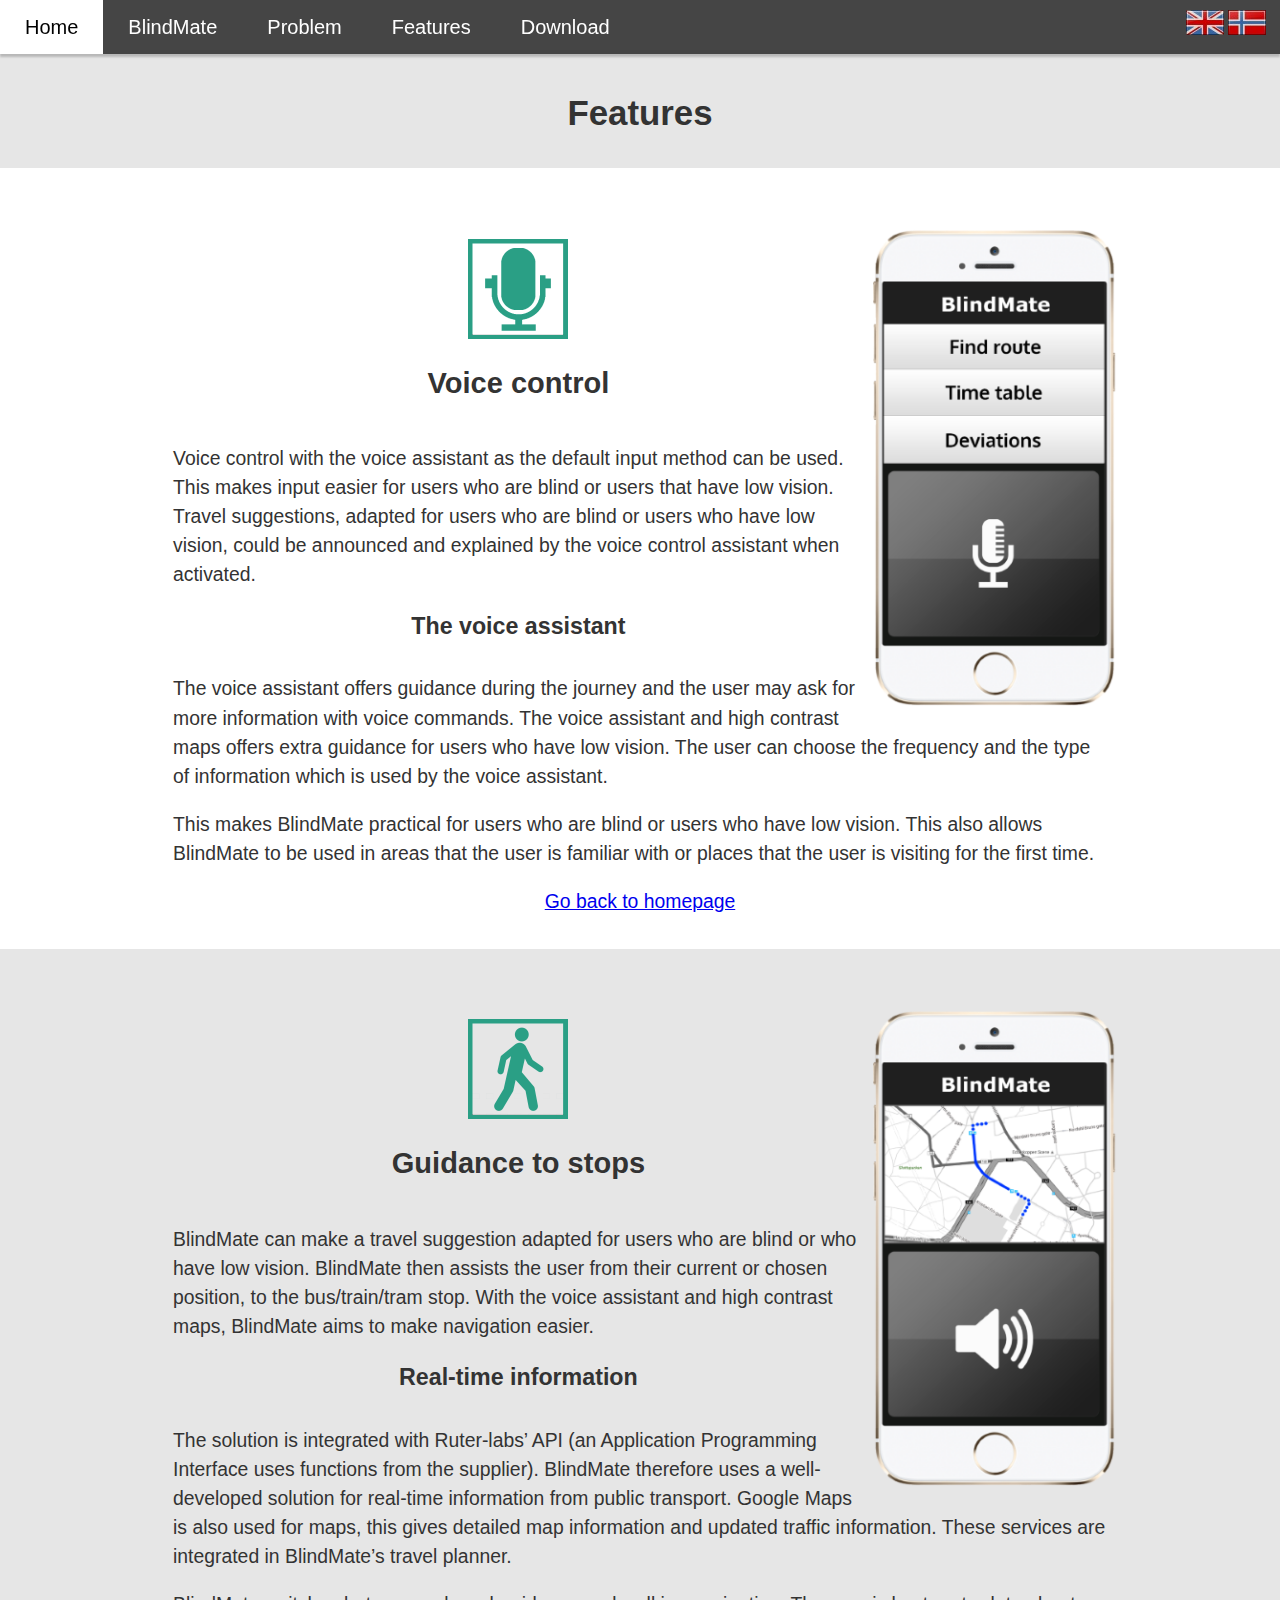
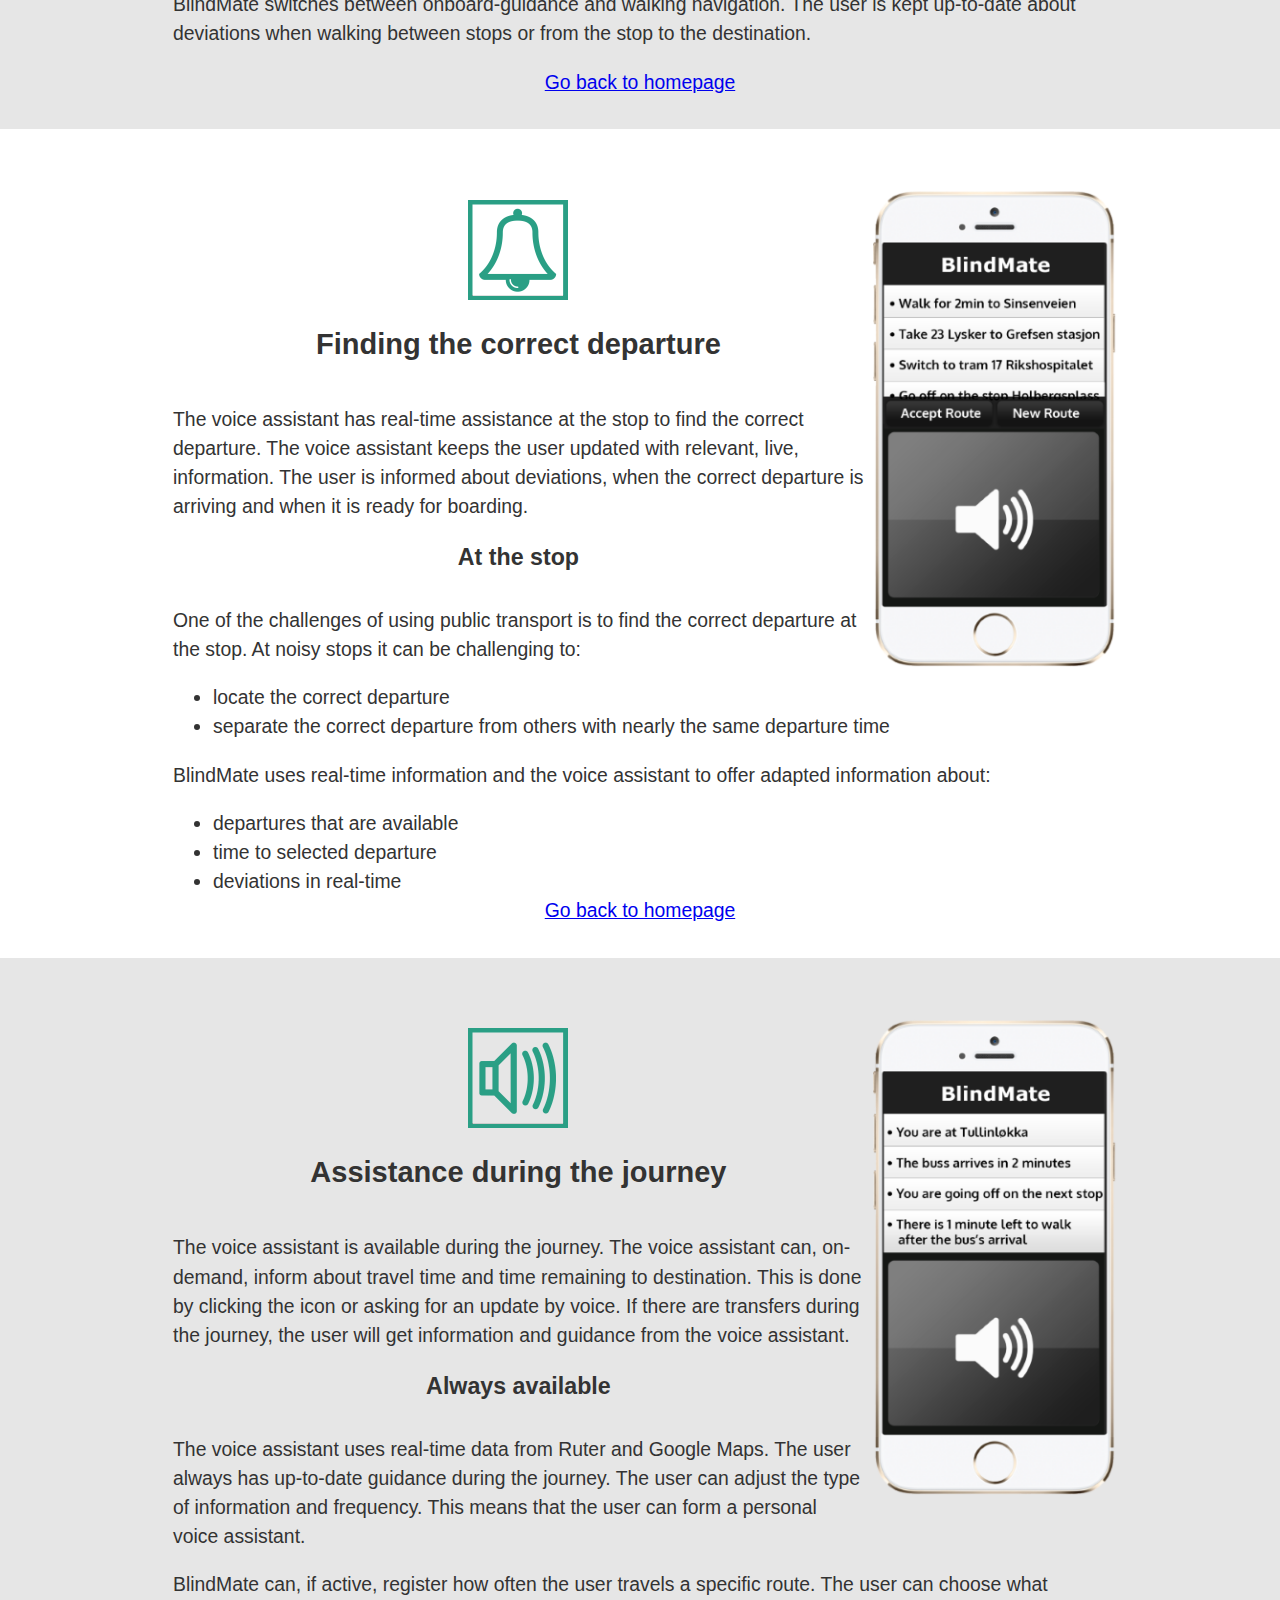
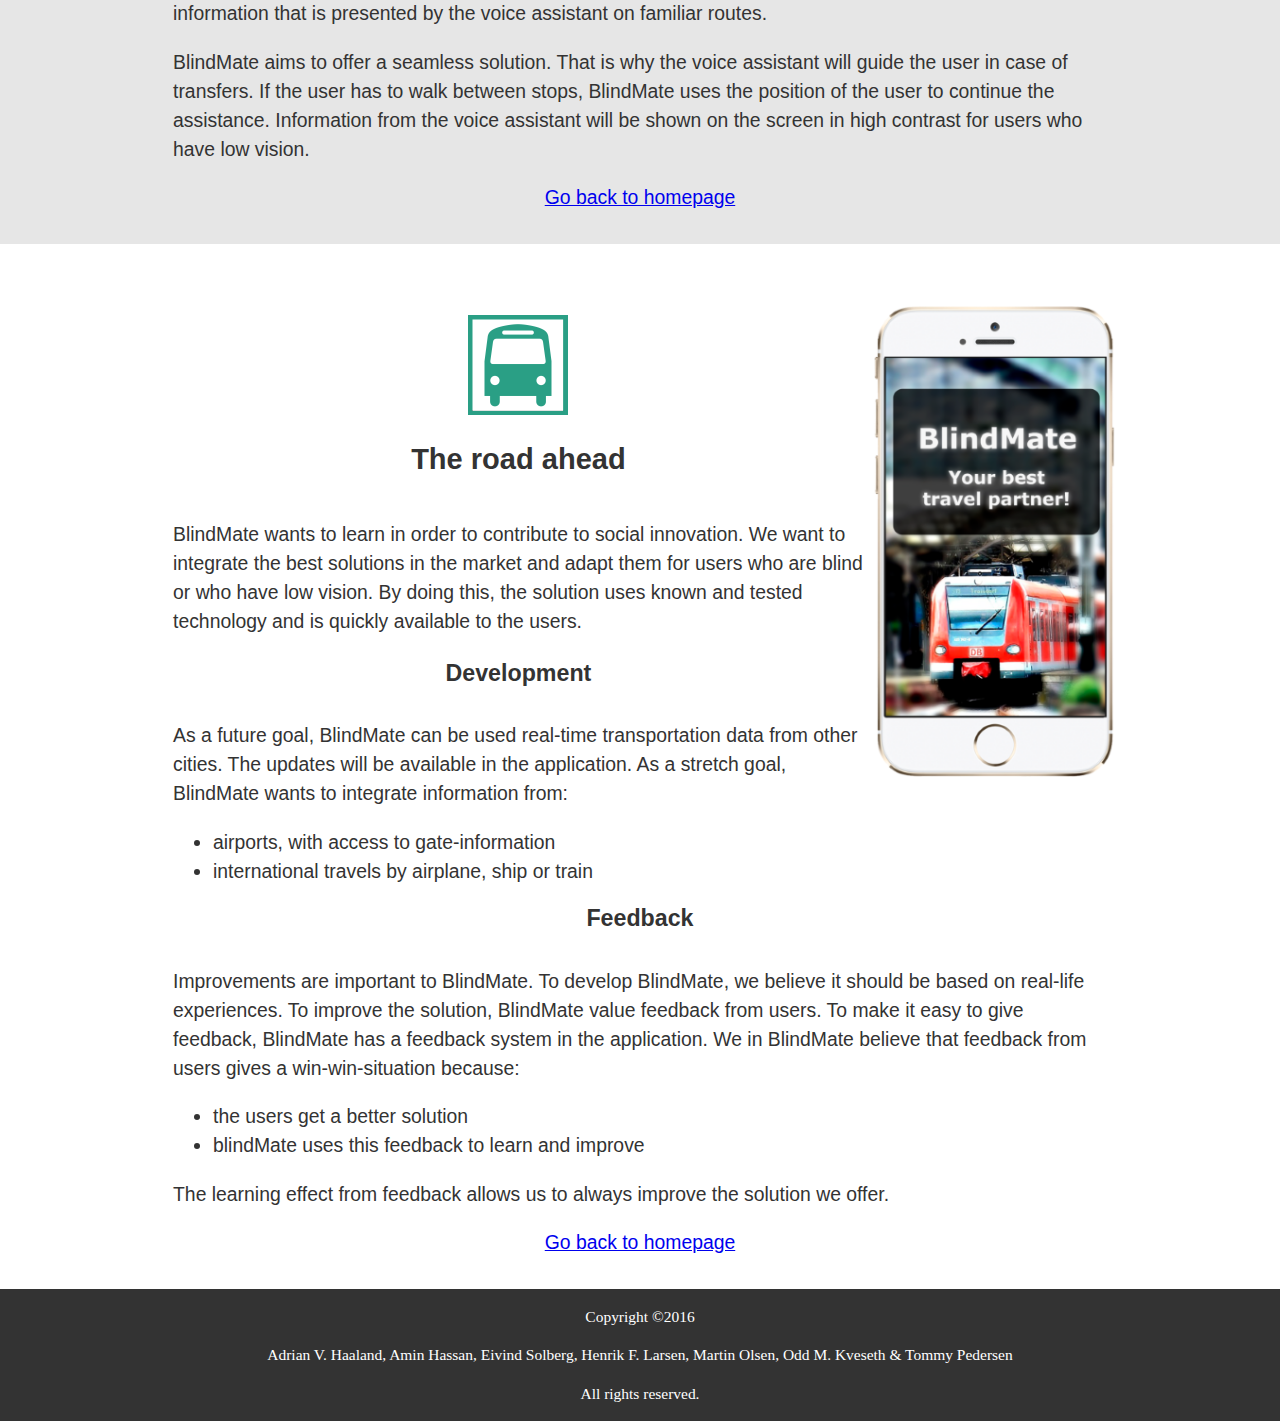
==== commit c162ee36: "dagens" ====
--- a/features-eng.html
+++ b/features-eng.html
@@ -5,6 +5,7 @@
     <meta name="viewport" content="width=device-width, initial-scale=1.0" />
     <meta name="description" content="BlindMate - Your best travel partner!">
     <link type="text/css" rel="stylesheet" href="css/style.css" />
+    <!-- Image source: -->
     <link rel="icon" type="image/png" href="favicon.png">
     <title>BlindMate Features</title>
 </head>
@@ -25,7 +26,9 @@
                 </li>
             </ul>
         </div>
+        <!-- Image source: -->
         <a href="features-eng.html"><img src="img/flag-en.jpg" class="flag" id="england-flag" alt="Language English" /></a>
+        <!-- Image source: -->
         <a href="features.html"><img src="img/flag-no.jpg" class="flag" id="norge-flag" alt="Language Norwegian" /></a>
 
         <!-- No header image on first screen -->
@@ -36,8 +39,10 @@
         <h3>Features</h3>
         <br />
         <article class="white" id="Voice">
+            <!-- Image source: -->
             <img class="smartphone" src="img/smartphone/voice-eng.png" alt="Voice" />
             <div class="Features-more">
+                <!-- Image source: -->
                 <img src="img/features/mic.png" class="feature-logo" alt="Voice control" />
                 <h4 class="feature-heading">Voice control</h4>
                 <p class="feature-p">Voice control with the voice assistant as the default input method can be used. This makes input easier for users who are blind or users that have low vision. Travel suggestions, adapted for users who are blind or users who have low vision, could be announced and explained by the voice control assistant when activated.</p>
@@ -50,8 +55,10 @@
         </article>
 
         <article class="grey" id="Guide">
+            <!-- Image source: -->
             <img class="smartphone" src="img/smartphone/guide.png" alt="Guide" />
             <div class="Features-more">
+                <!-- Image source: -->
                 <img src="img/features/man.png" class="feature-logo" alt="Guidance to stops" />
                 <h4 class="feature-heading">Guidance to stops</h4>
                 <p class="feature-p">BlindMate can make a travel suggestion adapted for users who are blind or who have low vision. BlindMate then assists the user from their current or chosen position, to the bus/train/tram stop. With the voice assistant and high contrast maps, BlindMate aims to make navigation easier.</p>
@@ -64,22 +71,24 @@
         </article>
 
         <article class="white" id="Find">
+            <!-- Image source: -->
             <img class="smartphone" src="img/smartphone/find-eng.png" alt="Find" />
             <div class="Features-more">
+                <!-- Image source: -->
                 <img src="img/features/bell.png" class="feature-logo" alt="Finding the correct departure" />
                 <h4 class="feature-heading">Finding the correct departure</h4>
                 <p class="feature-p">The voice assistant has real-time assistance at the stop to find the correct departure. The voice assistant keeps the user updated with relevant, live, information. The user is informed about deviations, when the correct departure is arriving and when it is ready for boarding.</p>
                 <h4>At the stop</h4>
                 <p class="feature-p">One of the challenges of using public transport is to find the correct departure at the stop. At noisy stops it can be challenging to:</p>
                 <ul class="list">
-                    <li>Locate the correct departure</li>
-                    <li>Separate the correct departure from others with nearly the same departure time</li>
+                    <li>locate the correct departure</li>
+                    <li>separate the correct departure from others with nearly the same departure time</li>
                 </ul>
                 <p class="feature-p">BlindMate uses real-time information and the voice assistant to offer adapted information about:</p>
                 <ul class="list">
-                    <li>Departures that are available</li>
-                    <li>Time to selected departure</li>
-                    <li>Deviations in real-time</li>
+                    <li>departures that are available</li>
+                    <li>time to selected departure</li>
+                    <li>deviations in real-time</li>
                 </ul>
                 <a href="index-eng.html">Go back to homepage</a>
                 <br />
@@ -87,8 +96,10 @@
         </article>
 
         <article class="grey" id="Assist">
+            <!-- Image source: -->
             <img class="smartphone" src="img/smartphone/assist-eng.png" alt="Assist" />
             <div class="Features-more">
+                <!-- Image source: -->
                 <img src="img/features/speaker.png" class="feature-logo" alt="Assistance during the journey" />
                 <h4 class="feature-heading">Assistance during the journey</h4>
                 <p class="feature-p">The voice assistant is available during the journey. The voice assistant can, on-demand, inform about travel time and time remaining to destination. This is done by clicking the icon or asking for an update by voice. If there are transfers during the journey, the user will get information and guidance from the voice assistant.</p>
@@ -102,22 +113,24 @@
         </article>
 
         <article class="white" id="Road">
+            <!-- Image source: -->
             <img class="smartphone" src="img/smartphone/front-eng.png" alt="Road" />
             <div class="Features-more">
+                <!-- Image source: -->
                 <img src="img/features/bus.png" class="feature-logo" alt="The road ahead" />
                 <h4 class="feature-heading">The road ahead</h4>
                 <p class="feature-p">BlindMate wants to learn in order to contribute to social innovation. We want to integrate the best solutions in the market and adapt them for users who are blind or who have low vision. By doing this, the solution uses known and tested technology and is quickly available to the users.</p>
                 <h4>Development</h4>
                 <p class="feature-p">As a future goal, BlindMate can be used real-time transportation data from other cities. The updates will be available in the application. As a stretch goal, BlindMate wants to integrate information from:</p>
                 <ul class="list">
-                    <li>Airports, with access to gate-information</li>
-                    <li>International travels by airplane, ship or train</li>
+                    <li>airports, with access to gate-information</li>
+                    <li>international travels by airplane, ship or train</li>
                 </ul>
                 <h4>Feedback</h4>
                 <p class="feature-p">Improvements are important to BlindMate. To develop BlindMate, we believe it should be based on real-life experiences. To improve the solution, BlindMate value feedback from users. To make it easy to give feedback, BlindMate has a feedback system in the application. We in BlindMate believe that feedback from users gives a win-win-situation because:</p>
                 <ul class="list">
-                    <li>The users get a better solution</li>
-                    <li>BlindMate uses this feedback to learn and improve</li>
+                    <li>the users get a better solution</li>
+                    <li>blindMate uses this feedback to learn and improve</li>
                 </ul>
                 <p class="feature-p">The learning effect from feedback allows us to always improve the solution we offer.</p>
                 <a href="index-eng.html">Go back to homepage</a>
--- a/css/style.css
+++ b/css/style.css
@@ -53,7 +53,6 @@
     color: white;
     margin: 0;
     padding: 0;
-    /**text-shadow: 0px 0px 10px Highlight;**/
 }
 
 #h2header {
@@ -62,7 +61,6 @@
     color: white;
     margin: 0;
     padding: 0;
-    /**text-shadow: 0px 0px 10px Highlight;**/
 }
 
 .flag {
@@ -75,22 +73,16 @@
     margin-right: 1%;
 }
 
+.flag:hover {
+    box-shadow: 0px 0px 30px Highlight;
+}
+
 #norge-flag {
     right: 1px;
 }
 
 #england-flag {
     right: 43px;
-}
-
-#norge-flag:hover {
-    right: 1px;
-    box-shadow: 0px 0px 30px Highlight;
-}
-
-#england-flag:hover {
-    right: 43px;
-    box-shadow: 0px 0px 30px Highlight;
 }
 
 #arrow-down {
@@ -224,7 +216,8 @@
     padding: 1%;
     margin: 0 auto;
     height: auto;
-    width: 25%;    
+    width: 25%;
+    max-width: 255px;
 }
 
 .details, .show, .hide:target {
@@ -291,7 +284,6 @@
 
 footer {
     text-align: center;
-    /*background-color: rgba(51, 51, 51, 0.9);*/
     background-color: #333333;
     width: 100%;
     position: relative;
@@ -303,6 +295,26 @@
 p.footer {
     font-family: Verdana;
     font-size: 0.8em;
+    color: white;
+}
+
+/* unvisited link */
+a.footerlink:link {
+    color: white;
+}
+
+/* visited link */
+a.footerlink:visited {
+    color: white;
+}
+
+/* mouse over link */
+a.footerlink:hover {
+    color: white;
+}
+
+/* selected link */
+a.footerlink:active {
     color: white;
 }
 
@@ -326,7 +338,7 @@
         font-size: 3em;
     }
     #h2header {
-        font-size: 1.6em;
+        font-size: 1.4em;
     }
     .nav, .nav ul {
         list-style-type: none;
@@ -429,12 +441,6 @@
         position: fixed;
         z-index: 1;
     }
-    /**#norge-flag {
-        right: 43px;
-    }
-    #england-flag {
-        right: 1px;
-    }**/
     footer {
         width: 90%;
         padding: 10px 5%;
@@ -454,3 +460,21 @@
         height: auto;
     }
 }
+
+@media only screen and (max-width:640px) {
+        #h1header {
+        font-size: 2.7em;
+    }
+        #h2header {
+        font-size: 1.2em;
+    }
+}
+
+@media screen and (max-width:520px) {
+        #h1header {
+        font-size: 2.1em;
+    }
+        #h2header {
+        font-size: 1em;
+    }
+}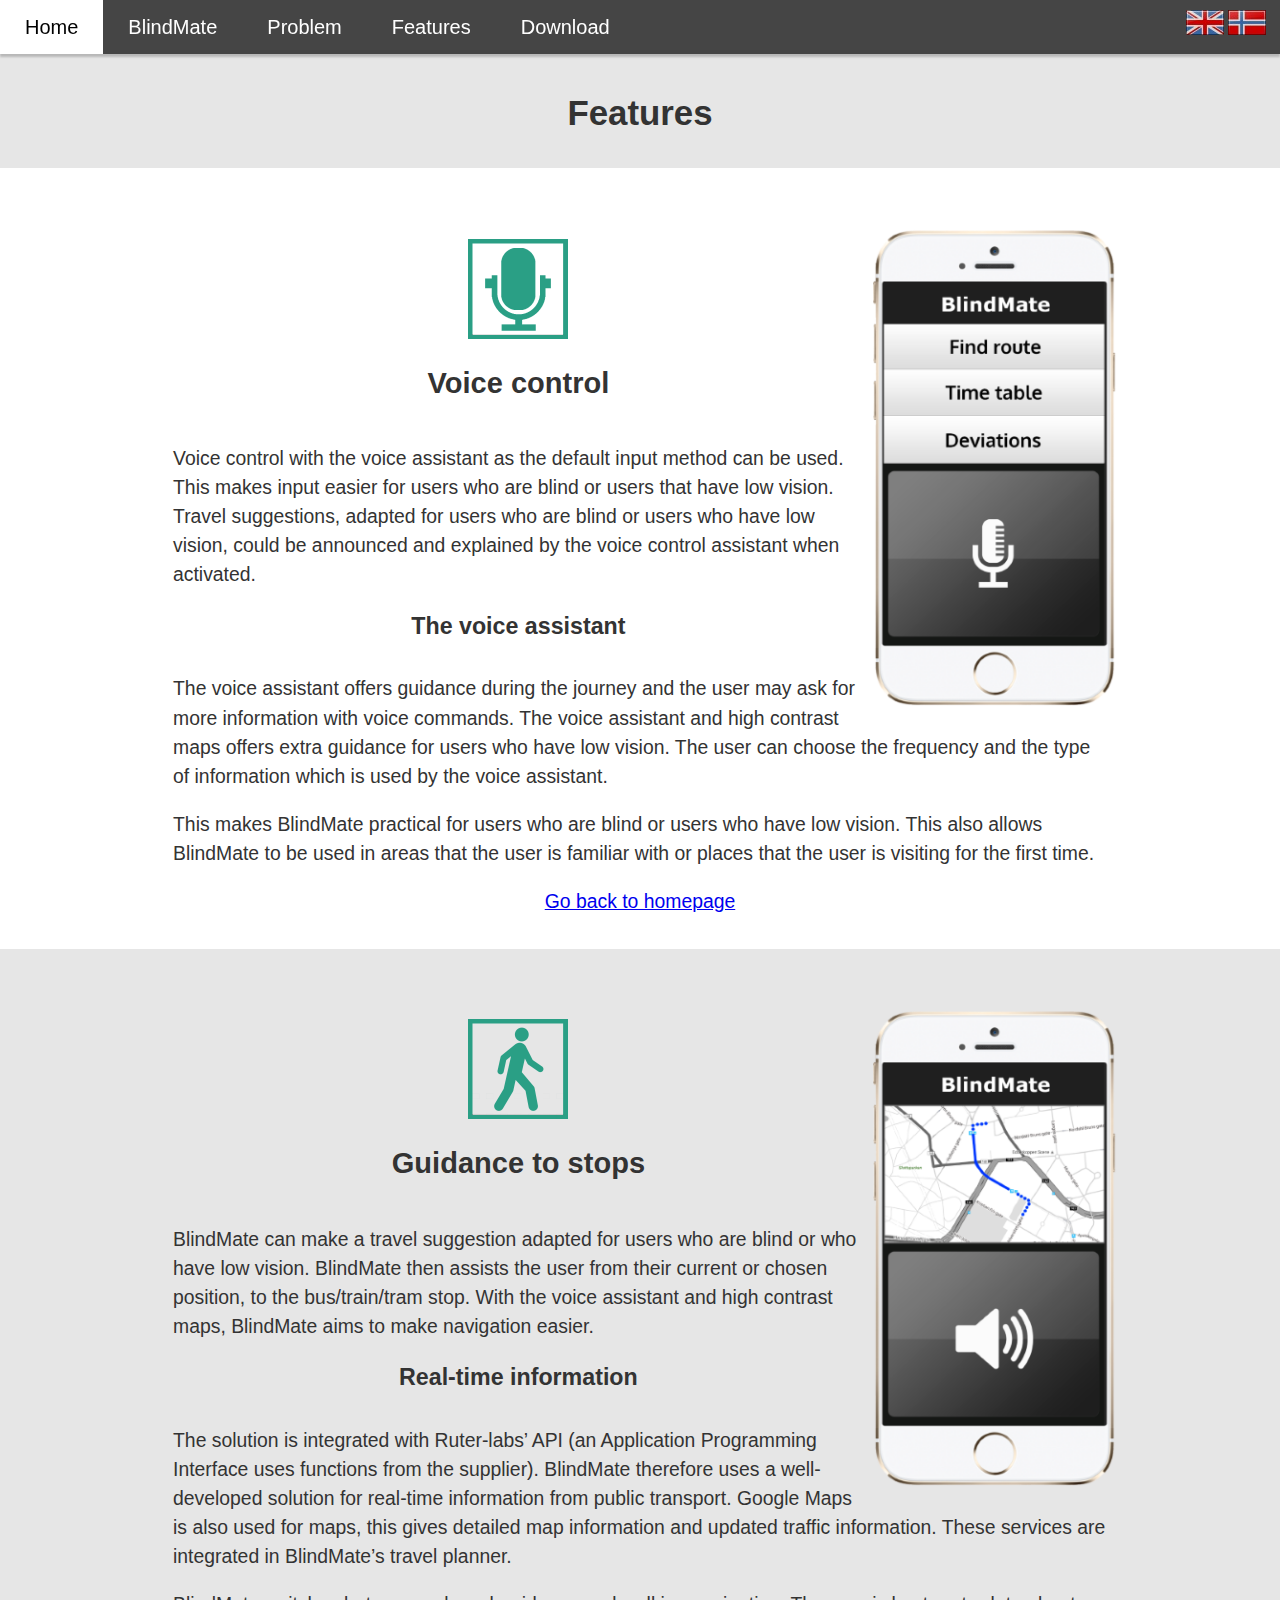
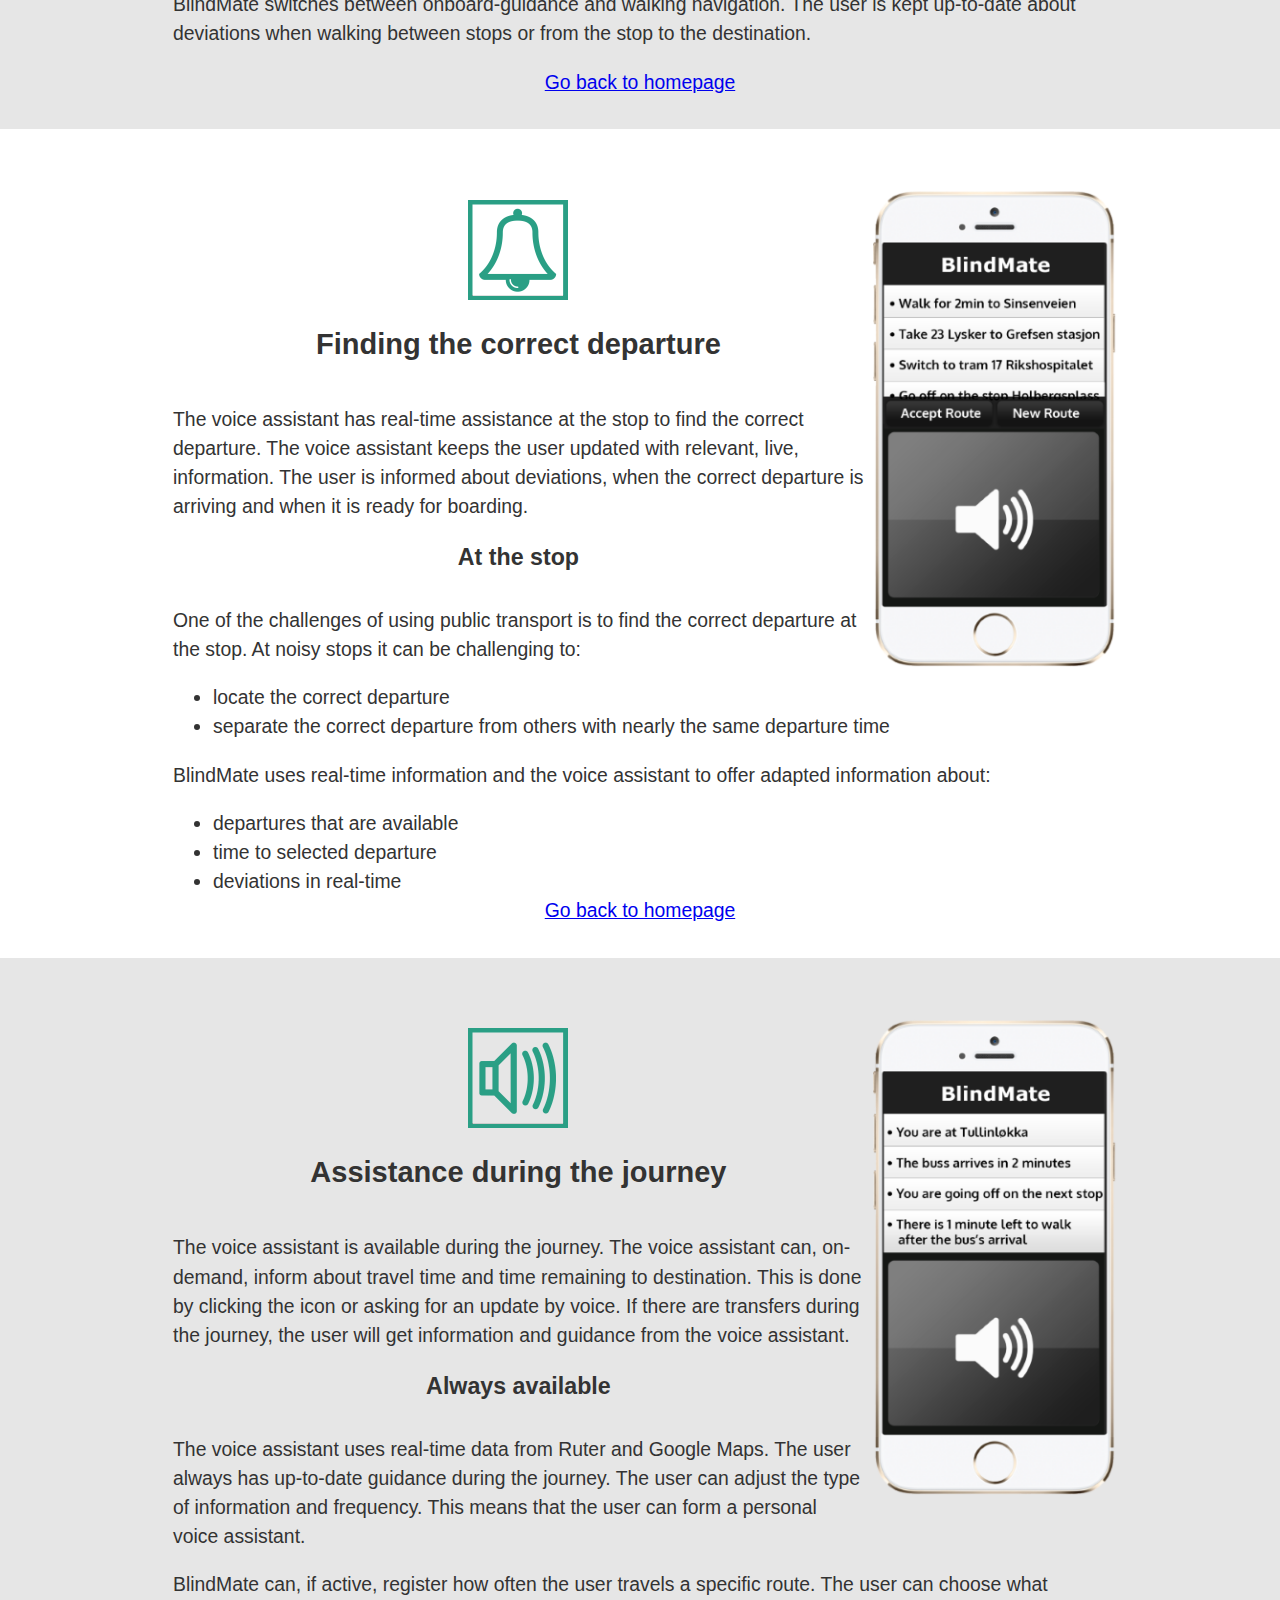
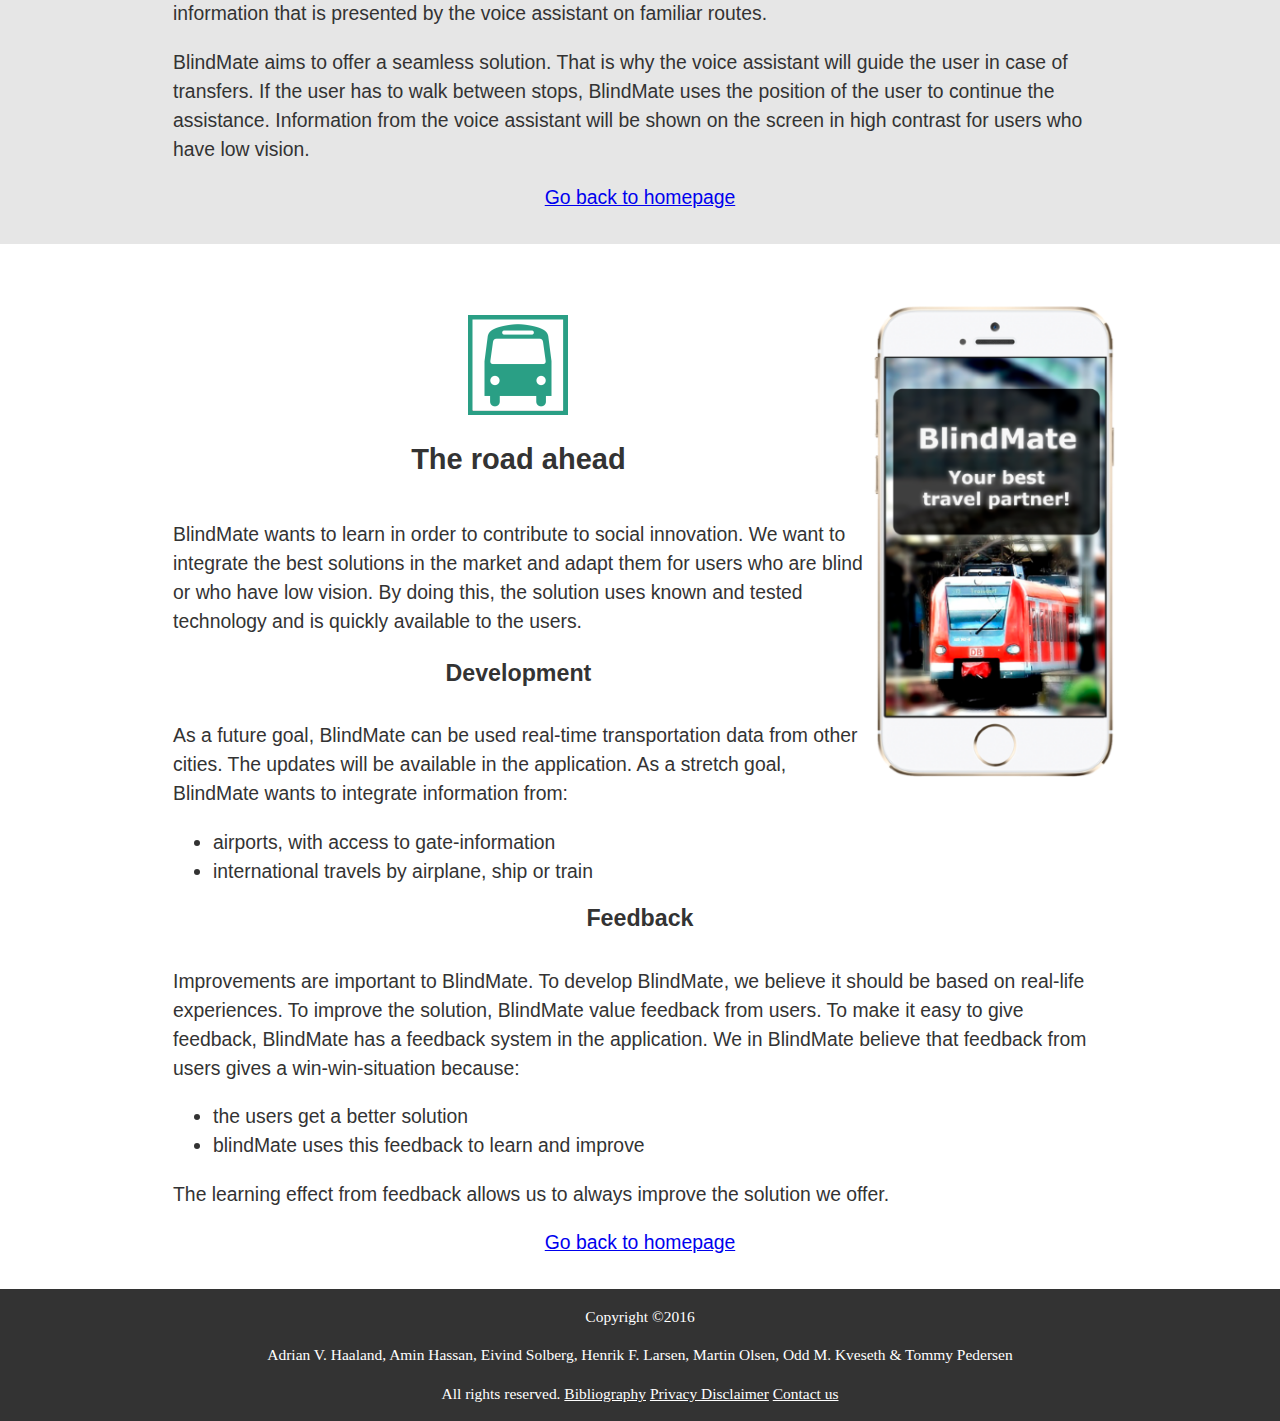
==== commit 509163f5: "dagens" ====
--- a/features-eng.html
+++ b/features-eng.html
@@ -5,7 +5,7 @@
     <meta name="viewport" content="width=device-width, initial-scale=1.0" />
     <meta name="description" content="BlindMate - Your best travel partner!">
     <link type="text/css" rel="stylesheet" href="css/style.css" />
-    <!-- Image source: -->
+    <!-- Image source: http://www.iconarchive.com/show/long-shadow-media-icons-by-pelfusion/Mobile-Smartphone-icon.html -->
     <link rel="icon" type="image/png" href="favicon.png">
     <title>BlindMate Features</title>
 </head>
@@ -26,9 +26,9 @@
                 </li>
             </ul>
         </div>
-        <!-- Image source: -->
+        <!-- Image source: https://pixabay.com/no/flag-ikoner-rodentia-ikoner-symbol-1293712/ -->
         <a href="features-eng.html"><img src="img/flag-en.jpg" class="flag" id="england-flag" alt="Language English" /></a>
-        <!-- Image source: -->
+        <!-- Image source: https://pixabay.com/no/flag-ikoner-norge-rodentia-ikoner-1293725/ -->
         <a href="features.html"><img src="img/flag-no.jpg" class="flag" id="norge-flag" alt="Language Norwegian" /></a>
 
         <!-- No header image on first screen -->
@@ -41,9 +41,9 @@
         <article class="white" id="Voice">
             <!-- Image source: -->
             <img class="smartphone" src="img/smartphone/voice-eng.png" alt="Voice" />
-            <div class="Features-more">
-                <!-- Image source: -->
-                <img src="img/features/mic.png" class="feature-logo" alt="Voice control" />
+            <div class="features-more">
+                <!-- Image source: http://www.freeiconspng.com/uploads/microphone-v3-icon--free-sound-icons--softicons-com-1.png -->
+                <img src="img/features/mic.png" class="feature-logo" alt="Voice control icon" />
                 <h4 class="feature-heading">Voice control</h4>
                 <p class="feature-p">Voice control with the voice assistant as the default input method can be used. This makes input easier for users who are blind or users that have low vision. Travel suggestions, adapted for users who are blind or users who have low vision, could be announced and explained by the voice control assistant when activated.</p>
                 <h4>The voice assistant</h4>
@@ -57,9 +57,9 @@
         <article class="grey" id="Guide">
             <!-- Image source: -->
             <img class="smartphone" src="img/smartphone/guide.png" alt="Guide" />
-            <div class="Features-more">
-                <!-- Image source: -->
-                <img src="img/features/man.png" class="feature-logo" alt="Guidance to stops" />
+            <div class="features-more">
+                <!-- Image source: https://pixabay.com/no/pinne-mann-walking-vandring-tegn-297255/ -->
+                <img src="img/features/man.png" class="feature-logo" alt="Guidance to stops icon" />
                 <h4 class="feature-heading">Guidance to stops</h4>
                 <p class="feature-p">BlindMate can make a travel suggestion adapted for users who are blind or who have low vision. BlindMate then assists the user from their current or chosen position, to the bus/train/tram stop. With the voice assistant and high contrast maps, BlindMate aims to make navigation easier.</p>
                 <h4>Real-time information</h4>
@@ -73,9 +73,9 @@
         <article class="white" id="Find">
             <!-- Image source: -->
             <img class="smartphone" src="img/smartphone/find-eng.png" alt="Find" />
-            <div class="Features-more">
-                <!-- Image source: -->
-                <img src="img/features/bell.png" class="feature-logo" alt="Finding the correct departure" />
+            <div class="features-more">
+                <!-- Image source: https://upload.wikimedia.org/wikipedia/commons/thumb/c/ca/Bell_font_awesome.svg/2000px-Bell_font_awesome.svg.png -->
+                <img src="img/features/bell.png" class="feature-logo" alt="Finding the correct departure icon" />
                 <h4 class="feature-heading">Finding the correct departure</h4>
                 <p class="feature-p">The voice assistant has real-time assistance at the stop to find the correct departure. The voice assistant keeps the user updated with relevant, live, information. The user is informed about deviations, when the correct departure is arriving and when it is ready for boarding.</p>
                 <h4>At the stop</h4>
@@ -98,9 +98,9 @@
         <article class="grey" id="Assist">
             <!-- Image source: -->
             <img class="smartphone" src="img/smartphone/assist-eng.png" alt="Assist" />
-            <div class="Features-more">
-                <!-- Image source: -->
-                <img src="img/features/speaker.png" class="feature-logo" alt="Assistance during the journey" />
+            <div class="features-more">
+                <!-- Image source: https://upload.wikimedia.org/wikipedia/commons/thumb/c/c9/Icon_sound_loudspeaker.svg/820px-Icon_sound_loudspeaker.svg.png -->
+                <img src="img/features/speaker.png" class="feature-logo" alt="Assistance during the journey icon" />
                 <h4 class="feature-heading">Assistance during the journey</h4>
                 <p class="feature-p">The voice assistant is available during the journey. The voice assistant can, on-demand, inform about travel time and time remaining to destination. This is done by clicking the icon or asking for an update by voice. If there are transfers during the journey, the user will get information and guidance from the voice assistant.</p>
                 <h4>Always available</h4>
@@ -115,9 +115,9 @@
         <article class="white" id="Road">
             <!-- Image source: -->
             <img class="smartphone" src="img/smartphone/front-eng.png" alt="Road" />
-            <div class="Features-more">
-                <!-- Image source: -->
-                <img src="img/features/bus.png" class="feature-logo" alt="The road ahead" />
+            <div class="features-more">
+                <!-- Image source: https://upload.wikimedia.org/wikipedia/commons/thumb/e/e6/Bus-logo.svg/768px-Bus-logo.svg.png -->
+                <img src="img/features/bus.png" class="feature-logo" alt="The road ahead icon" />
                 <h4 class="feature-heading">The road ahead</h4>
                 <p class="feature-p">BlindMate wants to learn in order to contribute to social innovation. We want to integrate the best solutions in the market and adapt them for users who are blind or who have low vision. By doing this, the solution uses known and tested technology and is quickly available to the users.</p>
                 <h4>Development</h4>
@@ -142,7 +142,7 @@
         <footer id="Download">
             <p class="footer">Copyright &copy;2016</p>
             <p class="footer">Adrian V. Haaland, Amin Hassan, Eivind Solberg, Henrik F. Larsen, Martin Olsen, Odd M. Kveseth &amp; Tommy Pedersen</p>
-            <p class="footer">All rights reserved.</p>
+            <p class="footer">All rights reserved. <a class="footerlink" href="bibliography-eng.html">Bibliography</a> <a class="footerlink" href="privacy-eng.html">Privacy Disclaimer</a> <a class="footerlink" href="mailto:s306650@stud.hioa.no?subject=BlindMate">Contact us</a></p>
         </footer>
     </div>
 </body>
--- a/css/style.css
+++ b/css/style.css
@@ -228,14 +228,14 @@
     display: block;
 }
 
-.Features-more {
+.features-more {
     height: auto;
     padding: 2%;
     position: relative;
     text-align: center;
 }
 
-.Features-left {
+.features-left {
     width: 45%;
     height: auto;
     padding: 2%;
@@ -244,7 +244,7 @@
     text-align: center;
 }
 
-.Features-right {
+.features-right {
     width: 45%;
     height: auto;
     padding: 2%;
@@ -270,6 +270,12 @@
     text-align: left;
 }
 
+a.features-link {
+    font-weight: normal;
+    font-size: 1em;
+    text-align: left;
+}
+
 .download-logo {
     width: 40%;
     margin: 0 auto;
@@ -298,22 +304,18 @@
     color: white;
 }
 
-/* unvisited link */
 a.footerlink:link {
     color: white;
 }
 
-/* visited link */
 a.footerlink:visited {
     color: white;
 }
 
-/* mouse over link */
 a.footerlink:hover {
     color: white;
 }
 
-/* selected link */
 a.footerlink:active {
     color: white;
 }
@@ -431,10 +433,10 @@
         height: auto;
         padding: 7% 2%;
     }
-    .Features-left {
+    .features-left {
         width: 98%;
     }
-    .Features-right {
+    .features-right {
         width: 98%;
     }
     .flag {
